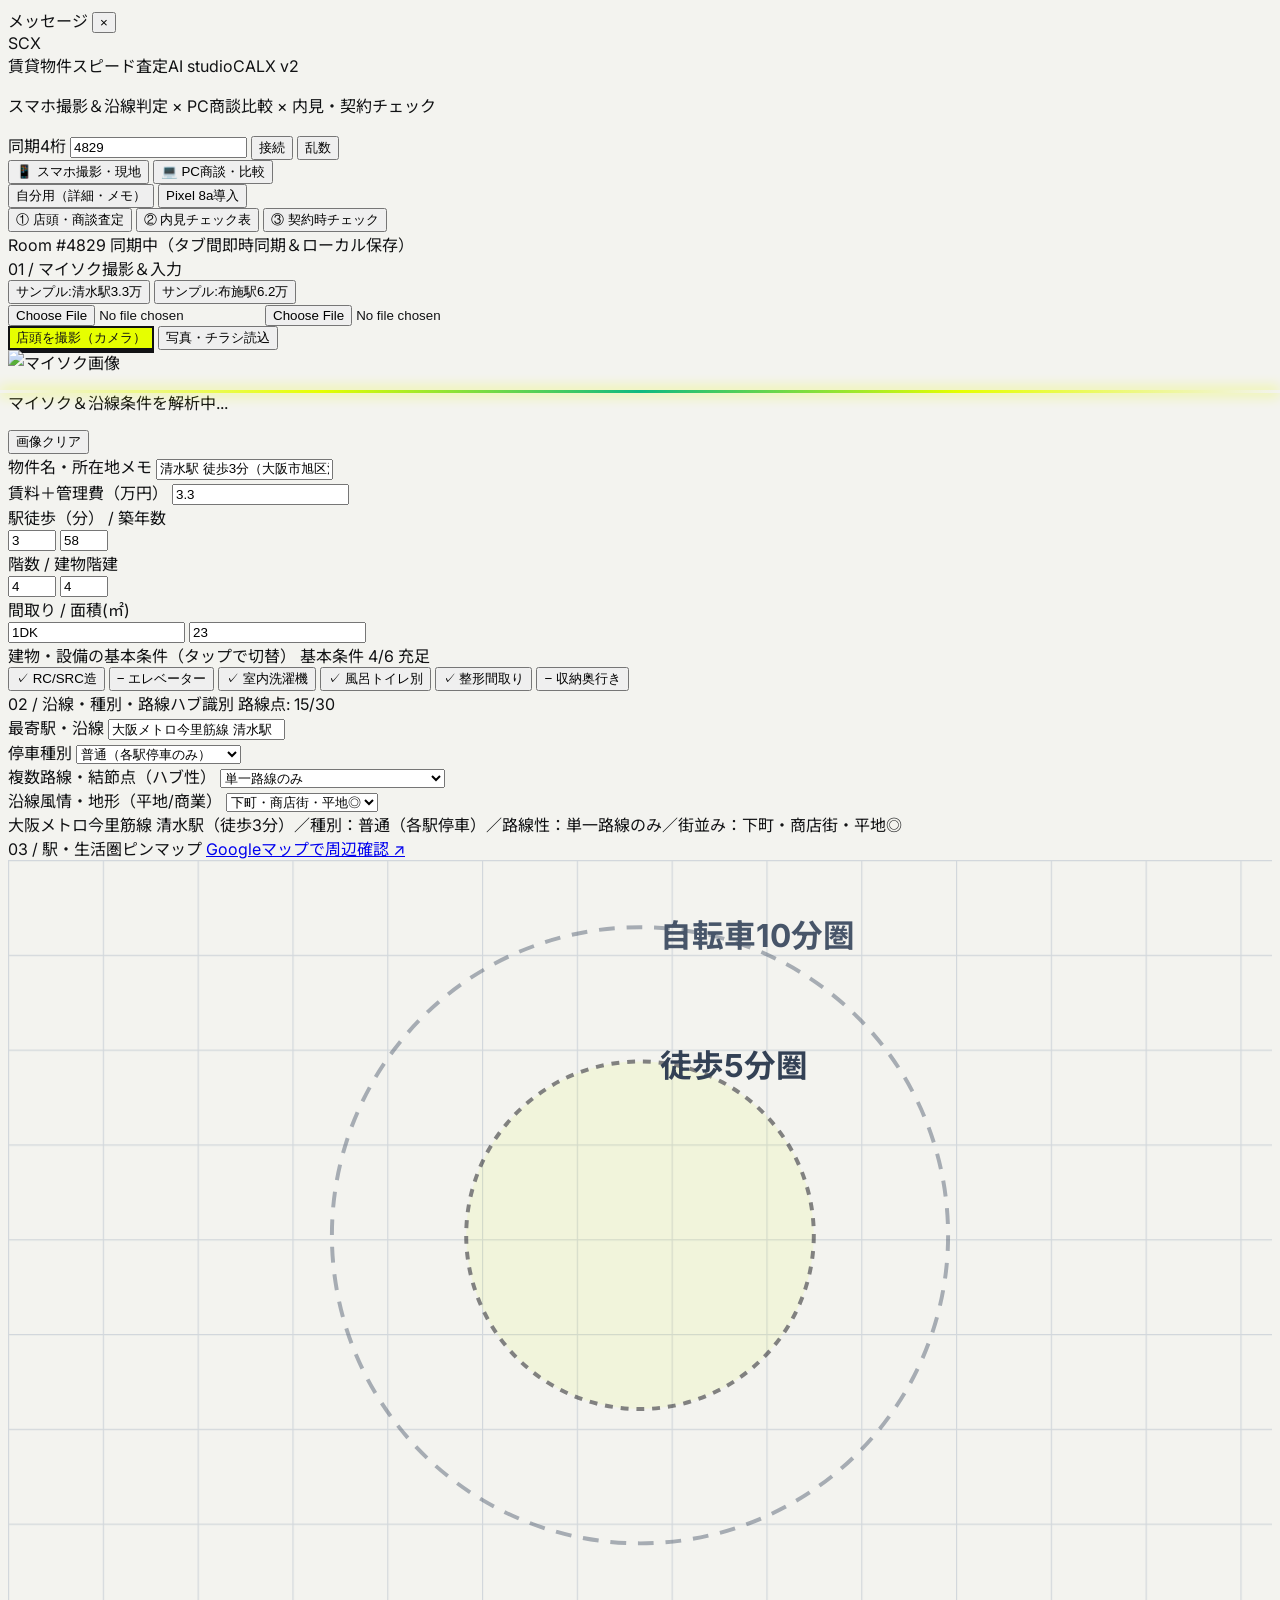
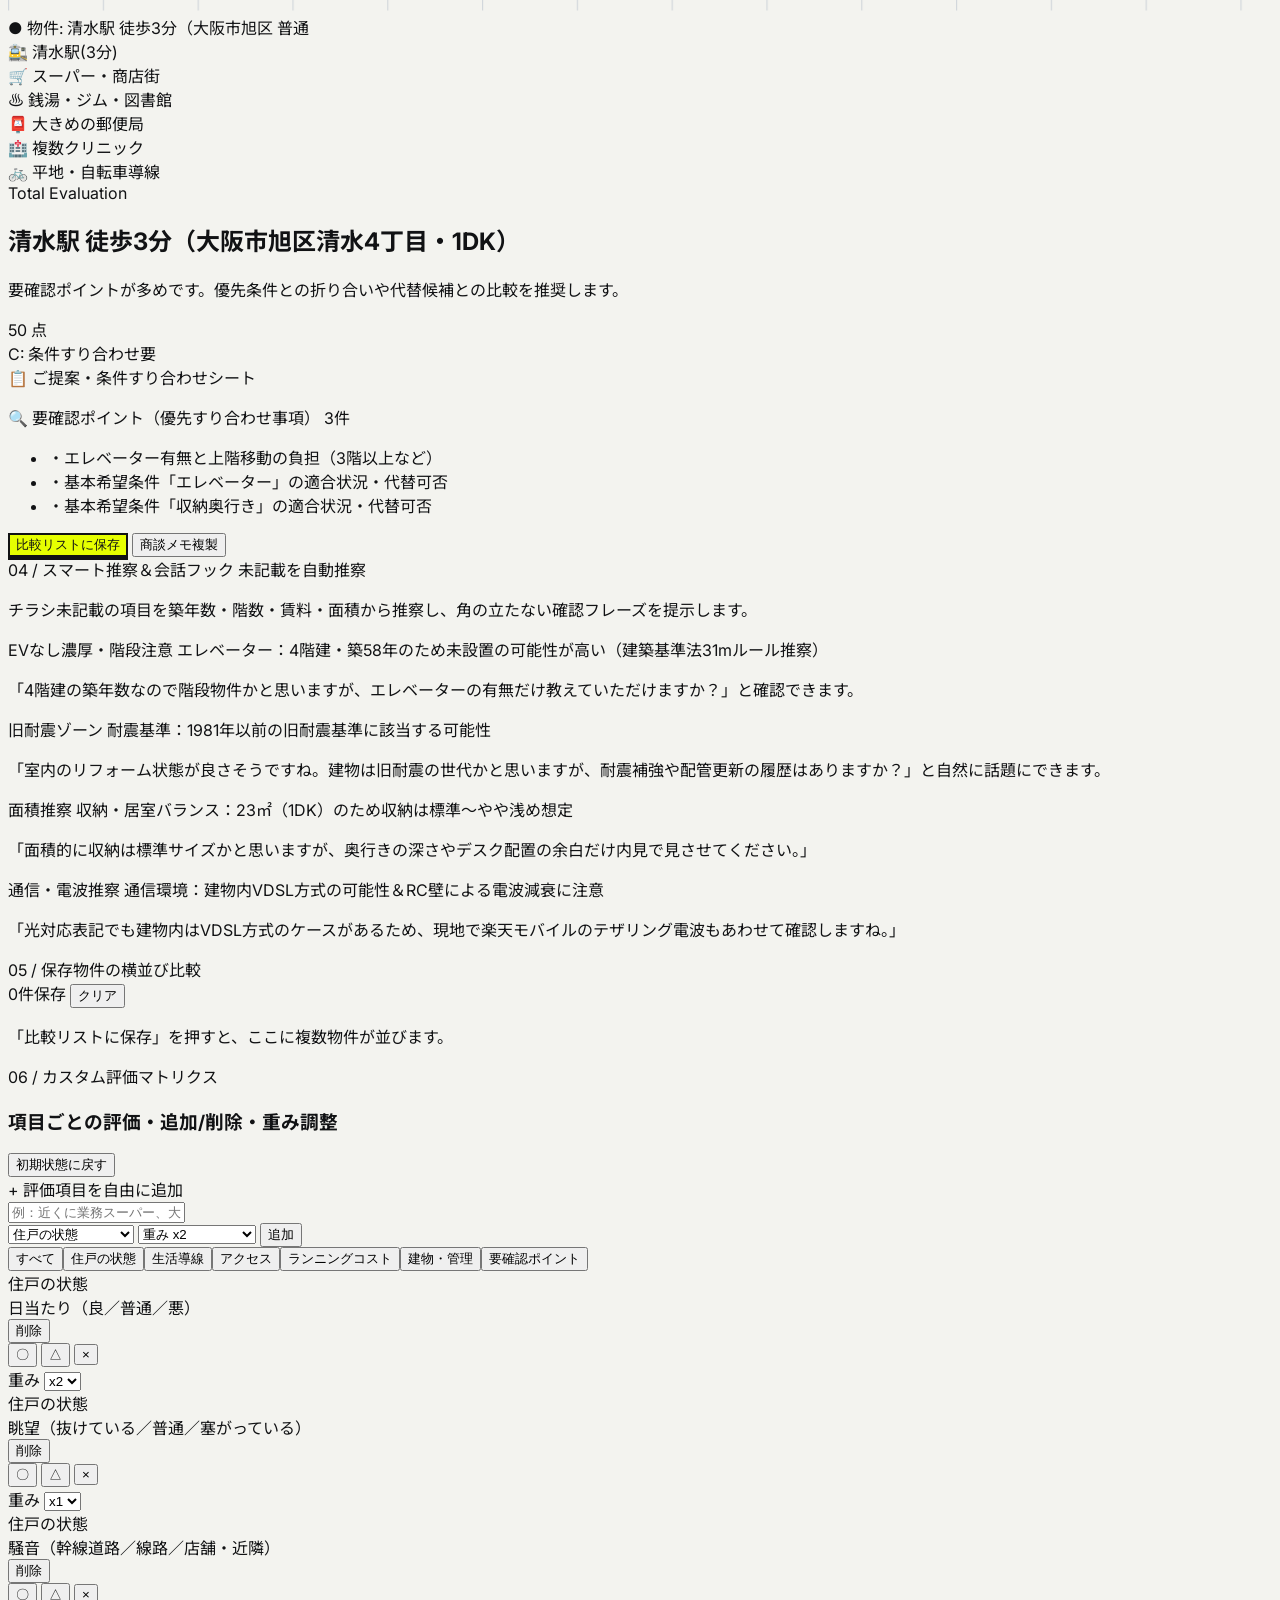
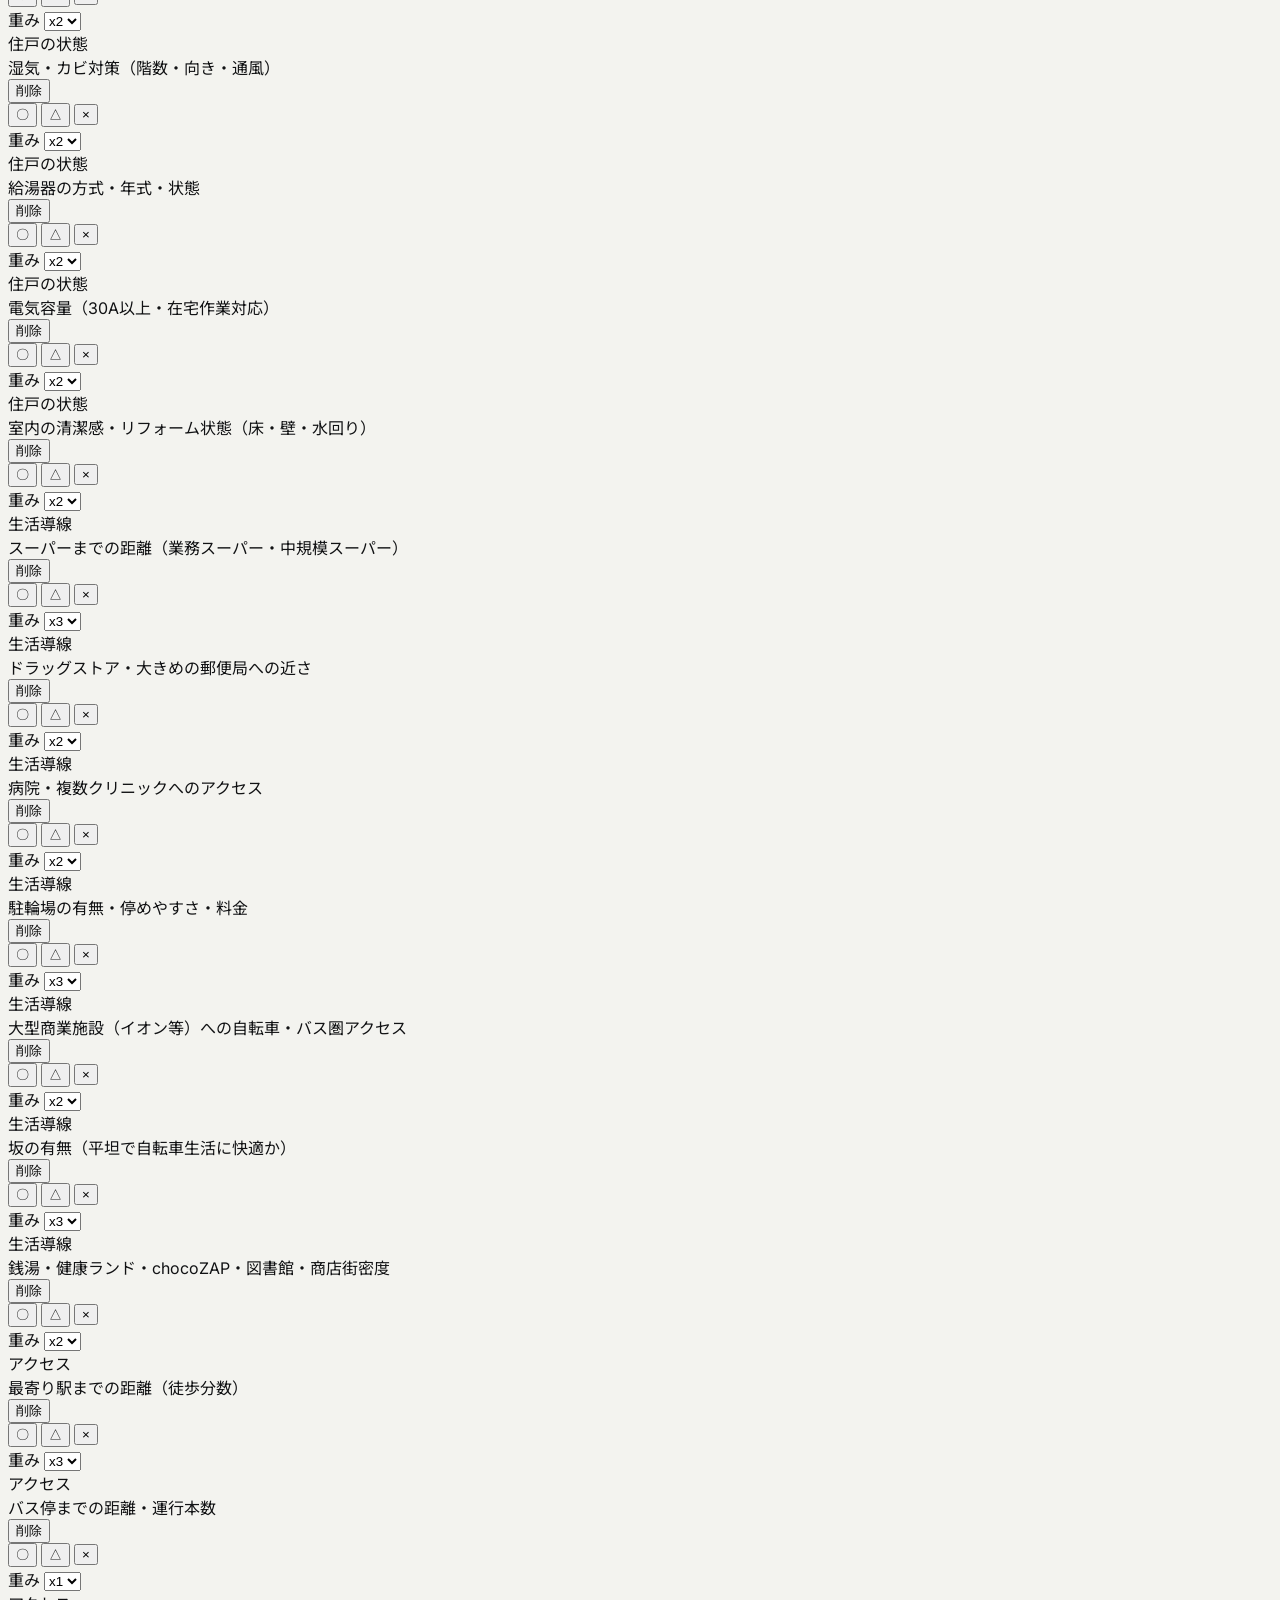
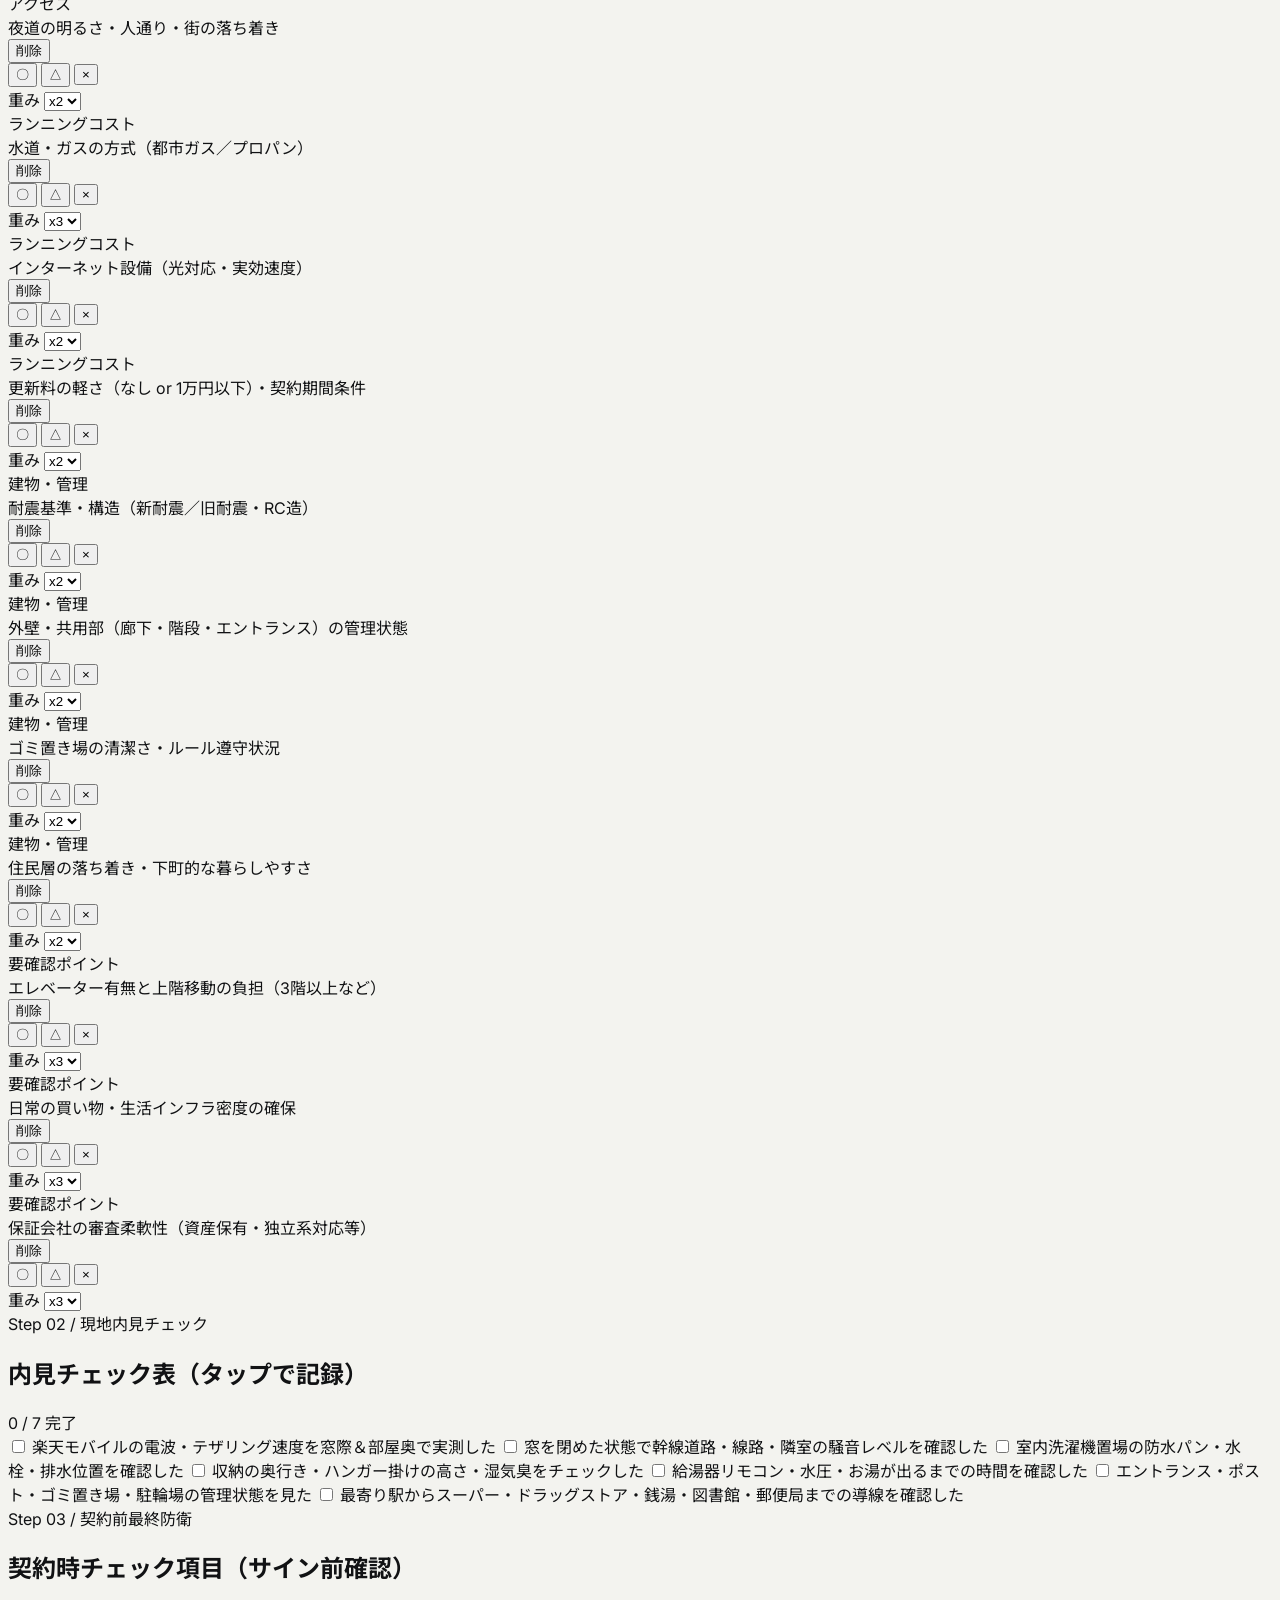
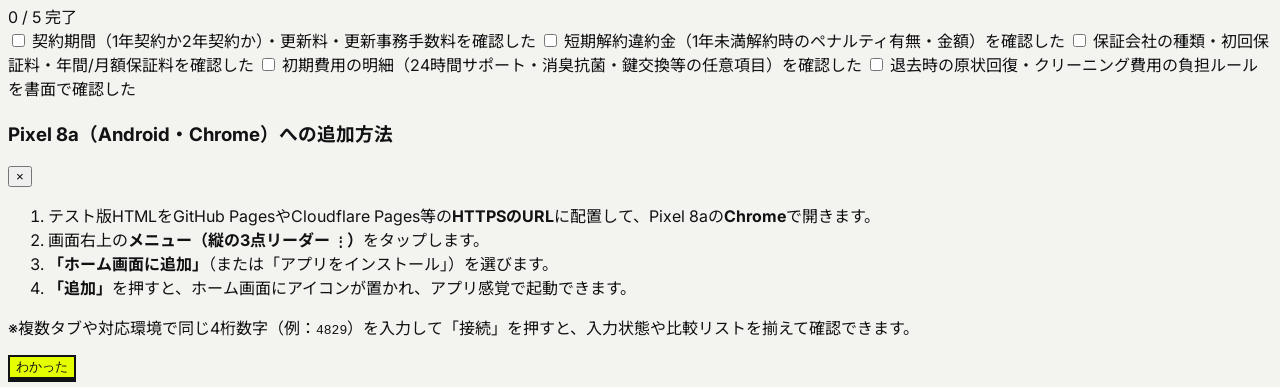
==== index.html @ 3e2bc3ca "Fix OCR field mapping and result verification note" ====
<!DOCTYPE html>
<html lang="ja">
<head>
  <meta charset="UTF-8" />
  <meta name="viewport" content="width=device-width, initial-scale=1.0" />
  <meta name="theme-color" content="#111214" />
  <title>studioCALX 賃貸物件評価システム v2（賃貸物件スピード査定AI）</title>
  <script src="https://cdn.tailwindcss.com"></script>
  <link rel="preconnect" href="https://fonts.googleapis.com" />
  <link rel="preconnect" href="https://fonts.gstatic.com" crossorigin />
  <link href="https://fonts.googleapis.com/css2?family=Inter:wght@500;700;800;900&family=Noto+Sans+JP:wght@400;500;700;900&display=swap" rel="stylesheet" />
  <style>
    :root {
      --bg-base: #F3F3EF;
      --surface: #FFFFFF;
      --ink: #111214;
      --muted: #5A5D65;
      --volt: #E6FF00;
      --line: #DCDCD6;
    }

    body {
      font-family: 'Inter', 'Noto Sans JP', -apple-system, BlinkMacSystemFont, sans-serif;
      background-color: var(--bg-base);
      color: var(--ink);
      -webkit-tap-highlight-color: transparent;
    }

    .volt-btn {
      background-color: var(--volt);
      color: var(--ink);
      border: 2px solid var(--ink);
      box-shadow: 0 3px 0 var(--ink);
      transition: transform 0.1s ease, background-color 0.15s ease;
    }
    .volt-btn:hover {
      background-color: #D6EE00;
    }
    .volt-btn:active {
      transform: translateY(2px);
      box-shadow: 0 1px 0 var(--ink);
    }

    @keyframes scanSweep {
      0% { top: 6%; opacity: 0.35; }
      50% { top: 90%; opacity: 1; }
      100% { top: 6%; opacity: 0.35; }
    }
    .scan-beam {
      position: absolute;
      left: 0;
      right: 0;
      height: 3px;
      background: linear-gradient(90deg, transparent, #E6FF00, #10B981, #E6FF00, transparent);
      box-shadow: 0 0 14px #E6FF00;
      animation: scanSweep 1.8s ease-in-out infinite;
    }

    .no-scrollbar::-webkit-scrollbar {
      display: none;
    }
    .no-scrollbar {
      -ms-overflow-style: none;
      scrollbar-width: none;
    }
  </style>
</head>
<body class="min-h-screen flex flex-col">

  <!-- 通知トースト（alert不使用） -->
  <div id="toastBox" class="hidden fixed top-16 left-1/2 -translate-x-1/2 z-50 w-[92%] max-w-md bg-[#111214] text-white border-l-4 border-[#E6FF00] px-4 py-3 rounded-xl shadow-2xl text-xs font-bold flex items-center justify-between gap-3">
    <span id="toastMessage">メッセージ</span>
    <button onclick="hideToast()" class="text-neutral-400 hover:text-white text-base leading-none font-black">&times;</button>
  </div>

  <!-- トップバー：ブランド・4桁コード同期・表示モード切替・Pixel8a案内 -->
  <header class="sticky top-0 z-30 bg-[#111214] text-white border-b border-neutral-800 px-3 sm:px-5 py-2.5">
    <div class="max-w-7xl mx-auto flex flex-wrap items-center justify-between gap-2">
      <!-- ブランド -->
      <div class="flex items-center gap-2.5">
        <div class="w-8 h-8 rounded-lg bg-[#E6FF00] text-[#111214] font-black text-xs flex items-center justify-center shrink-0">
          SCX
        </div>
        <div>
          <div class="flex items-center gap-2">
            <span class="text-sm font-black tracking-tight">賃貸物件スピード査定AI</span>
            <span class="text-[10px] font-black bg-neutral-800 text-[#E6FF00] px-1.5 py-0.5 rounded">studioCALX v2</span>
          </div>
          <p class="text-[10px] text-neutral-400 hidden sm:block">スマホ撮影＆沿線判定 × PC商談比較 × 内見・契約チェック</p>
        </div>
      </div>

      <!-- 4桁数字ルーム同期バー -->
      <div class="flex items-center gap-1.5 bg-neutral-900 border border-neutral-700 rounded-xl px-2.5 py-1">
        <span class="text-[10px] font-bold text-neutral-400">同期4桁</span>
        <input id="roomCodeInput" type="text" maxlength="4" inputmode="numeric" value="4829"
          aria-label="4桁同期コード"
          class="w-12 bg-neutral-800 text-[#E6FF00] font-black text-xs text-center rounded-md py-1 tracking-widest focus:outline-none focus:ring-1 focus:ring-[#E6FF00]" />
        <button onclick="connectRoomCode()" class="bg-[#E6FF00] text-[#111214] text-[11px] font-black px-2 py-1 rounded-md hover:bg-[#D6EE00]">
          接続
        </button>
        <button onclick="randomizeRoomCode()" title="4桁番号をランダム生成" class="bg-neutral-800 text-neutral-200 text-[11px] font-bold px-2 py-1 rounded-md hover:bg-neutral-700">
          乱数
        </button>
        <span id="syncStatusDot" class="w-2 h-2 rounded-full bg-emerald-400 ml-0.5" title="4桁コード同期稼働中"></span>
      </div>

      <!-- 表示モード切替（スマホ / PC / 不動産屋提示モード）＆ Pixel 8a 導入ガイド -->
      <div class="flex flex-wrap items-center gap-1.5">
        <div class="inline-flex bg-neutral-900 border border-neutral-700 rounded-xl p-0.5 text-[11px] font-bold">
          <button id="modeBtnMobile" onclick="setViewportMode('mobile')" class="px-2.5 py-1 rounded-lg bg-[#E6FF00] text-[#111214] font-black">
            📱 スマホ撮影・現地
          </button>
          <button id="modeBtnPc" onclick="setViewportMode('pc')" class="px-2.5 py-1 rounded-lg text-neutral-300 hover:text-white">
            💻 PC商談・比較
          </button>
        </div>
        <button id="modeBtnPresent" onclick="togglePresenterMode()" class="px-2.5 py-1.5 rounded-xl bg-neutral-800 border border-neutral-700 text-[11px] font-bold text-neutral-200 hover:text-white">
          自分用（詳細・メモ）
        </button>
        <button onclick="openPwaModal()" class="bg-neutral-800 hover:bg-neutral-700 text-white text-[11px] font-bold px-2.5 py-1.5 rounded-xl border border-neutral-700">
          Pixel 8a導入
        </button>
      </div>
    </div>
  </header>

  <!-- ワークフロー段階タブ（① 店頭・商談査定 / ② 内見チェック表 / ③ 契約時チェック） -->
  <div class="bg-white border-b border-[#DCDCD6] px-3 sm:px-5 py-2">
    <div class="max-w-7xl mx-auto flex items-center justify-between gap-2 overflow-x-auto no-scrollbar">
      <div class="flex items-center gap-1.5 shrink-0">
        <button id="stepTab1" onclick="setWorkflowStep('eval')" class="px-3 py-1.5 rounded-xl text-xs font-black bg-[#111214] text-[#E6FF00]">
          ① 店頭・商談査定
        </button>
        <button id="stepTab2" onclick="setWorkflowStep('viewing')" class="px-3 py-1.5 rounded-xl text-xs font-bold bg-neutral-100 text-neutral-700 hover:bg-neutral-200">
          ② 内見チェック表
        </button>
        <button id="stepTab3" onclick="setWorkflowStep('contract')" class="px-3 py-1.5 rounded-xl text-xs font-bold bg-neutral-100 text-neutral-700 hover:bg-neutral-200">
          ③ 契約時チェック
        </button>
      </div>
      <div id="syncBannerInfo" class="text-[11px] font-bold text-neutral-500 shrink-0 hidden md:block">
        Room #4829 同期中（タブ間即時同期＆ローカル保存）
      </div>
    </div>
  </div>

  <!-- メインコンテナ（スマホ枠 / PCワイド枠を動的切替） -->
  <main id="mainContainer" class="flex-1 w-full max-w-[460px] mx-auto px-3 sm:px-5 py-4 transition-all duration-200">

    <!-- =================================================================== -->
    <!-- STEP 1: 店頭・商談査定（撮影 / 沿線判定 / スマート推察 / 項目編集）  -->
    <!-- =================================================================== -->
    <section id="stepSectionEval" class="space-y-4">

      <!-- 3カラムグリッド（PCモード時は3列、スマホモード時は1列） -->
      <div id="evalGrid" class="grid grid-cols-1 gap-4">

        <!-- 【COLUMN 1】撮影・プリセット・物件スペック入力・沿線/種別/路線ハブ判定 -->
        <div id="colInputAndMap" class="space-y-4">
          <div class="bg-white rounded-2xl border border-[#DCDCD6] p-4 shadow-xs space-y-3">
            <div class="flex flex-wrap items-center justify-between gap-1.5">
              <span class="text-[11px] font-black uppercase tracking-wider text-neutral-400">01 / マイソク撮影＆入力</span>
              <div class="flex items-center gap-1.5">
                <button onclick="loadShimizuSample()" class="text-[11px] font-black bg-[#111214] text-[#E6FF00] px-2.5 py-1 rounded-lg hover:bg-neutral-800">
                  サンプル:清水駅3.3万
                </button>
                <button onclick="loadFuseSample()" class="text-[11px] font-bold bg-neutral-100 text-neutral-800 px-2 py-1 rounded-lg hover:bg-neutral-200 border border-[#DCDCD6]">
                  サンプル:布施駅6.2万
                </button>
              </div>
            </div>

            <!-- カメラ・ファイル選択 -->
            <input type="file" id="flyerCameraInput" accept="image/*" capture="environment" class="hidden" onchange="handleFlyerImage(event)" />
            <input type="file" id="flyerFileInput" accept="image/*" class="hidden" onchange="handleFlyerImage(event)" />

            <div class="grid grid-cols-2 gap-2">
              <button onclick="document.getElementById('flyerCameraInput').click()" class="volt-btn rounded-xl py-2.5 px-3 text-xs font-black flex items-center justify-center gap-1.5">
                <span>店頭を撮影（カメラ）</span>
              </button>
              <button onclick="document.getElementById('flyerFileInput').click()" class="bg-neutral-100 hover:bg-neutral-200 border border-[#DCDCD6] rounded-xl py-2.5 px-3 text-xs font-bold text-[#111214] flex items-center justify-center gap-1.5">
                <span>写真・チラシ読込</span>
              </button>
            </div>

            <!-- 画像プレビュー＆スキャン演出 -->
            <div id="imagePreviewBox" class="hidden relative rounded-xl overflow-hidden border border-[#DCDCD6] bg-neutral-900 aspect-[16/10] flex items-center justify-center">
              <img id="previewImageEl" src="" alt="マイソク画像" class="max-h-full max-w-full object-contain" />
              <div id="scanOverlay" class="hidden absolute inset-0 bg-black/65 flex flex-col items-center justify-center text-white p-3 text-center">
                <div class="scan-beam"></div>
                <div class="w-8 h-8 border-3 border-[#E6FF00] border-t-transparent rounded-full animate-spin mb-2"></div>
                <p class="text-xs font-black text-[#E6FF00]">マイソク＆沿線条件を解析中...</p>
              </div>
              <button onclick="clearFlyerImage()" class="absolute top-2 right-2 bg-black/75 text-white text-[10px] font-bold px-2 py-1 rounded-md">
                画像クリア
              </button>
            </div>

            <!-- 物件スペック編集フォーム（撮影後の補正・手入力用） -->
            <div class="pt-2 border-t border-neutral-100 grid grid-cols-2 gap-2 text-xs">
              <div class="col-span-2">
                <label class="block text-[10px] font-bold text-neutral-500">物件名・所在地メモ</label>
                <input id="inpPropertyTitle" type="text" oninput="runFullEvaluation()"
                  class="w-full mt-0.5 bg-[#F8F8F6] border border-[#DCDCD6] rounded-lg px-2.5 py-1.5 font-bold text-[#111214]" />
              </div>
              <div>
                <label class="block text-[10px] font-bold text-neutral-500">賃料＋管理費（万円）</label>
                <input id="inpTotalRentMan" type="number" step="0.1" oninput="runFullEvaluation()"
                  class="w-full mt-0.5 bg-[#F8F8F6] border border-[#DCDCD6] rounded-lg px-2.5 py-1.5 font-black text-[#111214]" />
              </div>
              <div>
                <label class="block text-[10px] font-bold text-neutral-500">駅徒歩（分） / 築年数</label>
                <div class="flex gap-1 mt-0.5">
                  <input id="inpWalkMin" type="number" min="1" max="60" oninput="runFullEvaluation()" title="徒歩分"
                    class="w-1/2 bg-[#F8F8F6] border border-[#DCDCD6] rounded-lg px-2 py-1.5 font-bold" />
                  <input id="inpBuildAge" type="number" min="0" max="80" oninput="runFullEvaluation()" title="築年数"
                    class="w-1/2 bg-[#F8F8F6] border border-[#DCDCD6] rounded-lg px-2 py-1.5 font-bold" />
                </div>
              </div>
              <div>
                <label class="block text-[10px] font-bold text-neutral-500">階数 / 建物階建</label>
                <div class="flex gap-1 mt-0.5">
                  <input id="inpFloorNum" type="number" min="1" max="60" oninput="runFullEvaluation()" placeholder="階"
                    class="w-1/2 bg-[#F8F8F6] border border-[#DCDCD6] rounded-lg px-2 py-1.5 font-bold" />
                  <input id="inpMaxFloor" type="number" min="1" max="60" oninput="runFullEvaluation()" placeholder="階建"
                    class="w-1/2 bg-[#F8F8F6] border border-[#DCDCD6] rounded-lg px-2 py-1.5 font-bold" />
                </div>
              </div>
              <div>
                <label class="block text-[10px] font-bold text-neutral-500">間取り / 面積(㎡)</label>
                <div class="flex gap-1 mt-0.5">
                  <input id="inpLayout" type="text" oninput="runFullEvaluation()"
                    class="w-1/2 bg-[#F8F8F6] border border-[#DCDCD6] rounded-lg px-2 py-1.5 font-bold" />
                  <input id="inpAreaSqm" type="number" step="0.5" oninput="runFullEvaluation()"
                    class="w-1/2 bg-[#F8F8F6] border border-[#DCDCD6] rounded-lg px-2 py-1.5 font-bold" />
                </div>
              </div>
            </div>

            <!-- 絶対条件・基本設備トグル（必須6項目） -->
            <div class="pt-2 border-t border-neutral-100 space-y-1.5">
              <div class="flex items-center justify-between">
                <span class="text-[10px] font-black text-neutral-500">建物・設備の基本条件（タップで切替）</span>
                <span id="mustHaveSummaryBadge" class="text-[10px] font-black px-2 py-0.5 rounded bg-neutral-100 text-neutral-700">6項目確認</span>
              </div>
              <div id="mustHaveChipsContainer" class="flex flex-wrap gap-1.5">
                <!-- JSで必須6項目チップ描画 -->
              </div>
            </div>
          </div>

          <!-- 沿線・停車種別・複数路線ハブ識別カード -->
          <div class="bg-white rounded-2xl border border-[#DCDCD6] p-4 shadow-xs space-y-3">
            <div class="flex items-center justify-between">
              <span class="text-[11px] font-black uppercase tracking-wider text-neutral-400">02 / 沿線・種別・路線ハブ識別</span>
              <span id="railScoreBadge" class="text-xs font-black bg-[#111214] text-[#E6FF00] px-2 py-0.5 rounded">路線点: --</span>
            </div>

            <div class="grid grid-cols-1 sm:grid-cols-2 gap-2 text-xs">
              <div>
                <label class="block text-[10px] font-bold text-neutral-500">最寄駅・沿線</label>
                <input id="inpStationLine" type="text" oninput="runFullEvaluation()"
                  class="w-full mt-0.5 bg-[#F8F8F6] border border-[#DCDCD6] rounded-lg px-2.5 py-1.5 font-bold" />
              </div>
              <div>
                <label class="block text-[10px] font-bold text-neutral-500">停車種別</label>
                <select id="selStopType" onchange="runFullEvaluation()"
                  class="w-full mt-0.5 bg-[#F8F8F6] border border-[#DCDCD6] rounded-lg px-2 py-1.5 font-bold">
                  <option value="local">普通（各駅停車のみ）</option>
                  <option value="semi_express">準急・区間急行・快速系</option>
                  <option value="express">急行・特急・新快速系</option>
                </select>
              </div>
              <div>
                <label class="block text-[10px] font-bold text-neutral-500">複数路線・結節点（ハブ性）</label>
                <select id="selHubType" onchange="runFullEvaluation()"
                  class="w-full mt-0.5 bg-[#F8F8F6] border border-[#DCDCD6] rounded-lg px-2 py-1.5 font-bold">
                  <option value="single">単一路線のみ</option>
                  <option value="nearby">徒歩/自転車圏に別路線あり</option>
                  <option value="multi_hub">2路線以上が交差（乗換・ハブ駅）</option>
                </select>
              </div>
              <div>
                <label class="block text-[10px] font-bold text-neutral-500">沿線風情・地形（平地/商業）</label>
                <select id="selCorridorVibe" onchange="runFullEvaluation()"
                  class="w-full mt-0.5 bg-[#F8F8F6] border border-[#DCDCD6] rounded-lg px-2 py-1.5 font-bold">
                  <option value="shitamachi_flat">下町・商店街・平地◎</option>
                  <option value="urban_mixed">市街地・利便性○</option>
                  <option value="hill_quiet">坂道・郊外/静穏△</option>
                </select>
              </div>
            </div>

            <div id="railAnalysisSummary" class="bg-[#F8F8F6] rounded-xl p-2.5 text-xs text-neutral-700 font-medium leading-relaxed border border-neutral-200">
              <!-- JSで沿線分析を表示 -->
            </div>
          </div>

          <!-- ミニ地図（同心円距離リング＆生活圏ピン＋外部地図リンク） -->
          <div class="bg-white rounded-2xl border border-[#DCDCD6] p-4 shadow-xs space-y-2.5">
            <div class="flex items-center justify-between">
              <span class="text-[11px] font-black uppercase tracking-wider text-neutral-400">03 / 駅・生活圏ピンマップ</span>
              <a id="externalMapLink" href="https://www.google.com/maps/search/?api=1&query=清水駅+大阪府大阪市旭区" target="_blank" rel="noopener noreferrer"
                class="text-[11px] font-black underline text-[#111214] hover:text-neutral-600">
                Googleマップで周辺確認 ↗
              </a>
            </div>
            <div class="relative rounded-xl border border-[#DCDCD6] bg-[#EEF2EA] h-48 overflow-hidden p-3 flex flex-col justify-between">
              <!-- 徒歩5分・自転車10分圏の同心円リング -->
              <svg class="absolute inset-0 w-full h-full pointer-events-none" viewBox="0 0 320 190" preserveAspectRatio="xMidYMid slice">
                <defs>
                  <pattern id="mapGrid" width="24" height="24" patternUnits="userSpaceOnUse">
                    <path d="M 24 0 L 0 0 0 24" fill="none" stroke="#94a3b8" stroke-width="0.6" opacity="0.35" />
                  </pattern>
                </defs>
                <rect width="320" height="190" fill="url(#mapGrid)" />
                <circle cx="160" cy="95" r="78" fill="none" stroke="#475569" stroke-width="1" stroke-dasharray="4 3" opacity="0.45" />
                <circle cx="160" cy="95" r="44" fill="#E6FF00" fill-opacity="0.16" stroke="#111214" stroke-width="1" stroke-dasharray="2 2" opacity="0.5" />
                <text x="165" y="55" font-size="8" font-weight="700" fill="#334155">徒歩5分圏</text>
                <text x="165" y="22" font-size="8" font-weight="700" fill="#475569">自転車10分圏</text>
              </svg>

              <div class="relative z-10 flex items-center justify-between gap-1">
                <span class="bg-white/95 border border-neutral-300 px-2 py-0.5 rounded-md text-[10px] font-black text-neutral-800 truncate max-w-[190px]">
                  ● 物件: <span id="miniMapPropertyLabel">清水4丁目</span>
                </span>
                <span id="miniMapStopBadge" class="bg-[#111214] text-[#E6FF00] px-2 py-0.5 rounded-md text-[10px] font-black shrink-0">
                  普通停車
                </span>
              </div>

              <div class="relative z-10 grid grid-cols-3 gap-1.5 text-[10px] font-bold">
                <div class="bg-white/95 rounded-lg px-2 py-1 border border-neutral-200 truncate">🚉 <span id="pinStationText">清水駅(3分)</span></div>
                <div class="bg-white/95 rounded-lg px-2 py-1 border border-neutral-200 truncate">🛒 スーパー・商店街</div>
                <div class="bg-white/95 rounded-lg px-2 py-1 border border-neutral-200 truncate">♨ 銭湯・ジム・図書館</div>
                <div class="bg-white/95 rounded-lg px-2 py-1 border border-neutral-200 truncate">📮 大きめの郵便局</div>
                <div class="bg-white/95 rounded-lg px-2 py-1 border border-neutral-200 truncate">🏥 複数クリニック</div>
                <div class="bg-white/95 rounded-lg px-2 py-1 border border-neutral-200 truncate">🚲 平地・自転車導線</div>
              </div>
            </div>
          </div>
        </div>

        <!-- 【COLUMN 2】総合スコア・スマート推察（要確認フラグ）・要確認ポイント・保存比較 -->
        <div id="colScoreAndCompare" class="space-y-4">
          <!-- 総合スコアカード -->
          <div class="bg-[#111214] text-white rounded-2xl p-4 shadow-md space-y-3">
            <div class="flex items-start justify-between gap-3">
              <div>
                <span class="text-[10px] font-black uppercase tracking-wider text-[#E6FF00]">Total Evaluation</span>
                <h2 id="evalTitleDisplay" class="text-base font-black leading-snug mt-0.5">物件名</h2>
                <p id="evalVerdictText" class="text-xs text-neutral-300 mt-1 leading-relaxed">判定コメント</p>
              </div>
              <div class="shrink-0 bg-neutral-900 border border-neutral-700 rounded-2xl px-3.5 py-2 text-center min-w-[86px]">
                <div class="flex items-baseline justify-center">
                  <span id="totalScoreNum" class="text-3xl font-black text-[#E6FF00]">--</span>
                  <span class="text-[11px] text-neutral-400 font-bold ml-0.5">点</span>
                </div>
                <div id="rankPill" class="mt-1 text-[10px] font-black px-2 py-0.5 rounded bg-emerald-400 text-neutral-950">
                  判定中
                </div>
              </div>
            </div>

            <!-- 商談・提示モード用：条件達成＆交渉着地点サマリー -->
            <div id="presenterSummaryBox" class="hidden bg-neutral-900 border border-neutral-700 rounded-xl p-3 space-y-1.5">
              <div class="text-xs font-black text-[#E6FF00]">📋 ご提案・条件すり合わせシート</div>
              <p id="presenterTargetText" class="text-xs text-neutral-200 leading-relaxed"></p>
            </div>

            <!-- 要確認ポイント（旧：地雷チェックをB2B商談でも提示可能な表現へ統一） -->
            <div id="alignmentAlertBox" class="bg-amber-950/75 border border-amber-500/60 rounded-xl p-3 space-y-1.5">
              <div class="flex items-center justify-between">
                <span class="text-xs font-black text-amber-300">🔍 要確認ポイント（優先すり合わせ事項）</span>
                <span id="alignmentCountBadge" class="text-[10px] font-black bg-amber-500 text-neutral-950 px-2 py-0.5 rounded-full">0件</span>
              </div>
              <ul id="alignmentAlertList" class="text-xs text-amber-100 space-y-1 font-medium"></ul>
            </div>

            <div class="flex gap-2 pt-1">
              <button onclick="saveCurrentToComparison()" class="flex-1 volt-btn rounded-xl py-2.5 text-xs font-black">
                比較リストに保存
              </button>
              <button onclick="copyAgentTalkScript()" class="bg-neutral-800 hover:bg-neutral-700 text-white text-xs font-bold px-3 rounded-xl border border-neutral-700">
                商談メモ複製
              </button>
            </div>
          </div>

          <!-- スマート推察（未記載項目の自動補完＆会話のきっかけ） -->
          <div class="bg-white rounded-2xl border border-[#DCDCD6] p-4 shadow-xs space-y-2.5">
            <div class="flex items-center justify-between">
              <span class="text-[11px] font-black uppercase tracking-wider text-neutral-400">04 / スマート推察＆会話フック</span>
              <span class="text-[10px] font-bold bg-amber-100 text-amber-900 px-2 py-0.5 rounded-full">未記載を自動推察</span>
            </div>
            <p class="text-[11px] text-neutral-500">チラシ未記載の項目を築年数・階数・賃料・面積から推察し、角の立たない確認フレーズを提示します。</p>
            <div id="smartInferenceList" class="space-y-2">
              <!-- JSで推察カードを描画 -->
            </div>
          </div>

          <!-- 保存済み物件のクイック比較バー -->
          <div class="bg-white rounded-2xl border border-[#DCDCD6] p-4 shadow-xs space-y-2.5">
            <div class="flex items-center justify-between">
              <span class="text-[11px] font-black uppercase tracking-wider text-neutral-400">05 / 保存物件の横並び比較</span>
              <div class="flex items-center gap-2">
                <span id="savedCountLabel" class="text-xs font-black text-[#111214]">0件保存</span>
                <button onclick="clearComparisonList()" class="text-[10px] font-bold text-neutral-400 hover:text-rose-600 underline">クリア</button>
              </div>
            </div>
            <div id="comparisonBoard" class="overflow-x-auto no-scrollbar">
              <p class="text-xs text-neutral-400 py-3 text-center">「比較リストに保存」を押すと、ここに複数物件が並びます。</p>
            </div>
          </div>
        </div>

        <!-- 【COLUMN 3】統合チェックリスト＆カスタム項目管理（追加・削除・重み調整） -->
        <div id="colCustomMatrix" class="bg-white rounded-2xl border border-[#DCDCD6] p-4 shadow-xs space-y-3 min-w-0">
          <div class="flex items-center justify-between gap-2">
            <div class="min-w-0">
              <span class="text-[11px] font-black uppercase tracking-wider text-neutral-400">06 / カスタム評価マトリクス</span>
              <h3 class="text-sm font-black text-[#111214]">項目ごとの評価・追加/削除・重み調整</h3>
            </div>
            <button onclick="resetDefaultCriteria()" class="text-[11px] font-bold text-neutral-500 hover:text-[#111214] underline shrink-0">
              初期状態に戻す
            </button>
          </div>

          <!-- 新規カスタム項目追加フォーム（はみ出し防止の2段レイアウト） -->
          <div class="bg-[#F8F8F6] border border-[#DCDCD6] rounded-xl p-2.5 space-y-2">
            <div class="text-[11px] font-black text-neutral-700">+ 評価項目を自由に追加</div>
            <!-- 1段目：全幅テキスト入力 -->
            <input id="newItemNameInput" type="text" placeholder="例：近くに業務スーパー、大きめの郵便局"
              class="w-full bg-white border border-[#DCDCD6] rounded-lg px-2.5 py-1.5 text-xs font-medium focus:outline-none focus:border-[#111214]" />
            <!-- 2段目：カテゴリ・重み・追加ボタン（枠内に確実に収まるグリッド） -->
            <div class="grid grid-cols-12 gap-1.5">
              <select id="newItemCatSelect" class="col-span-5 bg-white border border-[#DCDCD6] rounded-lg px-2 py-1.5 text-xs font-bold min-w-0">
                <option value="住戸の状態">住戸の状態</option>
                <option value="生活導線">生活導線</option>
                <option value="アクセス">アクセス</option>
                <option value="ランニングコスト">ランニングコスト</option>
                <option value="建物・管理">建物・管理</option>
                <option value="要確認ポイント">要確認ポイント</option>
              </select>
              <select id="newItemWeightSelect" class="col-span-4 bg-white border border-[#DCDCD6] rounded-lg px-2 py-1.5 text-xs font-bold min-w-0">
                <option value="1">重み x1</option>
                <option value="2" selected>重み x2</option>
                <option value="3">重み x3（重要）</option>
              </select>
              <button onclick="addCustomCriteriaItem()" class="col-span-3 bg-[#111214] hover:bg-neutral-800 text-[#E6FF00] text-xs font-black py-1.5 rounded-lg">
                追加
              </button>
            </div>
          </div>

          <!-- カテゴリフィルタ（折り返し表示で右切れ防止） -->
          <div id="categoryFilterChips" class="flex flex-wrap gap-1.5">
            <!-- JSでカテゴリチップ描画 -->
          </div>

          <!-- 評価項目リスト（〇/△/×、重み調整、削除ボタン） -->
          <div id="criteriaListContainer" class="space-y-2 max-h-[540px] overflow-y-auto pr-0.5">
            <!-- JSで項目描画 -->
          </div>
        </div>

      </div>
    </section>

    <!-- =================================================================== -->
    <!-- STEP 2: 内見チェック表（現地確認・電波・騒音・水回り・導線）         -->
    <!-- =================================================================== -->
    <section id="stepSectionViewing" class="hidden space-y-4">
      <div class="bg-white rounded-2xl border border-[#DCDCD6] p-4 shadow-xs space-y-3">
        <div class="flex items-center justify-between">
          <div>
            <span class="text-[11px] font-black uppercase tracking-wider text-neutral-400">Step 02 / 現地内見チェック</span>
            <h2 class="text-base font-black text-[#111214]">内見チェック表（タップで記録）</h2>
          </div>
          <span id="viewingProgressBadge" class="text-xs font-black bg-[#111214] text-[#E6FF00] px-2.5 py-1 rounded-full">0 / 0 完了</span>
        </div>
        <div id="viewingChecklistContainer" class="space-y-2"></div>
      </div>
    </section>

    <!-- =================================================================== -->
    <!-- STEP 3: 契約時チェック（初期費用・違約金・更新・保証会社・重説）     -->
    <!-- =================================================================== -->
    <section id="stepSectionContract" class="hidden space-y-4">
      <div class="bg-white rounded-2xl border border-[#DCDCD6] p-4 shadow-xs space-y-3">
        <div class="flex items-center justify-between">
          <div>
            <span class="text-[11px] font-black uppercase tracking-wider text-neutral-400">Step 03 / 契約前最終防衛</span>
            <h2 class="text-base font-black text-[#111214]">契約時チェック項目（サイン前確認）</h2>
          </div>
          <span id="contractProgressBadge" class="text-xs font-black bg-[#111214] text-[#E6FF00] px-2.5 py-1 rounded-full">0 / 0 完了</span>
        </div>
        <div id="contractChecklistContainer" class="space-y-2"></div>
      </div>
    </section>

  </main>

  <!-- Pixel 8a (Android Chrome) PWAインストール案内モーダル -->
  <div id="pwaModal" class="hidden fixed inset-0 z-50 bg-black/65 flex items-center justify-center p-4">
    <div class="bg-white max-w-md w-full rounded-2xl p-5 space-y-3 shadow-2xl border border-[#DCDCD6]">
      <div class="flex items-center justify-between border-b border-neutral-200 pb-2.5">
        <h3 class="text-sm font-black text-[#111214]">Pixel 8a（Android・Chrome）への追加方法</h3>
        <button onclick="closePwaModal()" class="w-7 h-7 rounded-full bg-neutral-100 font-bold text-neutral-600">&times;</button>
      </div>
      <ol class="text-xs text-neutral-700 space-y-2 list-decimal list-inside font-medium leading-relaxed">
        <li>テスト版HTMLをGitHub PagesやCloudflare Pages等の<strong>HTTPSのURL</strong>に配置して、Pixel 8aの<strong>Chrome</strong>で開きます。</li>
        <li>画面右上の<strong>メニュー（縦の3点リーダー <code class="bg-neutral-100 px-1 rounded">⋮</code>）</strong>をタップします。</li>
        <li><strong>「ホーム画面に追加」</strong>（または「アプリをインストール」）を選びます。</li>
        <li><strong>「追加」</strong>を押すと、ホーム画面にアイコンが置かれ、アプリ感覚で起動できます。</li>
      </ol>
      <p class="text-[11px] text-neutral-500 bg-[#F8F8F6] p-2.5 rounded-xl">
        ※複数タブや対応環境で同じ4桁数字（例：<code class="font-bold">4829</code>）を入力して「接続」を押すと、入力状態や比較リストを揃えて確認できます。
      </p>
      <button onclick="closePwaModal()" class="w-full volt-btn rounded-xl py-2.5 text-xs font-black">
        わかった
      </button>
    </div>
  </div>

  <script>
    // =========================================================================
    // 1. 初期データ定義（ビジネス表現統一・賃貸特化チェックリスト）
    // =========================================================================
    const MUST_HAVE_DEFS = [
      { id: 'rc', label: 'RC/SRC造' },
      { id: 'ev', label: 'エレベーター' },
      { id: 'indoor_wash', label: '室内洗濯機' },
      { id: 'separate_bt', label: '風呂トイレ別' },
      { id: 'rect_room', label: '整形間取り' },
      { id: 'deep_closet', label: '収納奥行き' }
    ];

    const DEFAULT_CRITERIA = [
      // 住戸の状態
      { id: 'c_sun', category: '住戸の状態', name: '日当たり（良／普通／悪）', weight: 2, status: 'good', isAlignmentPoint: false },
      { id: 'c_view', category: '住戸の状態', name: '眺望（抜けている／普通／塞がっている）', weight: 1, status: 'fair', isAlignmentPoint: false },
      { id: 'c_noise', category: '住戸の状態', name: '騒音（幹線道路／線路／店舗・近隣）', weight: 2, status: 'fair', isAlignmentPoint: false },
      { id: 'c_damp', category: '住戸の状態', name: '湿気・カビ対策（階数・向き・通風）', weight: 2, status: 'fair', isAlignmentPoint: false },
      { id: 'c_heater', category: '住戸の状態', name: '給湯器の方式・年式・状態', weight: 2, status: 'fair', isAlignmentPoint: false },
      { id: 'c_amp', category: '住戸の状態', name: '電気容量（30A以上・在宅作業対応）', weight: 2, status: 'good', isAlignmentPoint: false },
      { id: 'c_reform', category: '住戸の状態', name: '室内の清潔感・リフォーム状態（床・壁・水回り）', weight: 2, status: 'good', isAlignmentPoint: false },

      // 生活導線
      { id: 'c_super', category: '生活導線', name: 'スーパーまでの距離（業務スーパー・中規模スーパー）', weight: 3, status: 'good', isAlignmentPoint: false },
      { id: 'c_drug', category: '生活導線', name: 'ドラッグストア・大きめの郵便局への近さ', weight: 2, status: 'good', isAlignmentPoint: false },
      { id: 'c_clinic', category: '生活導線', name: '病院・複数クリニックへのアクセス', weight: 2, status: 'good', isAlignmentPoint: false },
      { id: 'c_bike_park', category: '生活導線', name: '駐輪場の有無・停めやすさ・料金', weight: 3, status: 'good', isAlignmentPoint: false },
      { id: 'c_mall', category: '生活導線', name: '大型商業施設（イオン等）への自転車・バス圏アクセス', weight: 2, status: 'fair', isAlignmentPoint: false },
      { id: 'c_slope', category: '生活導線', name: '坂の有無（平坦で自転車生活に快適か）', weight: 3, status: 'good', isAlignmentPoint: false },
      { id: 'c_bath_gym', category: '生活導線', name: '銭湯・健康ランド・chocoZAP・図書館・商店街密度', weight: 2, status: 'fair', isAlignmentPoint: false },

      // アクセス
      { id: 'c_walk', category: 'アクセス', name: '最寄り駅までの距離（徒歩分数）', weight: 3, status: 'good', isAlignmentPoint: false },
      { id: 'c_bus', category: 'アクセス', name: 'バス停までの距離・運行本数', weight: 1, status: 'fair', isAlignmentPoint: false },
      { id: 'c_night_safe', category: 'アクセス', name: '夜道の明るさ・人通り・街の落ち着き', weight: 2, status: 'fair', isAlignmentPoint: false },

      // ランニングコスト
      { id: 'c_gas', category: 'ランニングコスト', name: '水道・ガスの方式（都市ガス／プロパン）', weight: 3, status: 'good', isAlignmentPoint: false },
      { id: 'c_net', category: 'ランニングコスト', name: 'インターネット設備（光対応・実効速度）', weight: 2, status: 'fair', isAlignmentPoint: false },
      { id: 'c_renewal', category: 'ランニングコスト', name: '更新料の軽さ（なし or 1万円以下）・契約期間条件', weight: 2, status: 'fair', isAlignmentPoint: false },

      // 建物・管理
      { id: 'c_seismic', category: '建物・管理', name: '耐震基準・構造（新耐震／旧耐震・RC造）', weight: 2, status: 'bad', isAlignmentPoint: false },
      { id: 'c_tile', category: '建物・管理', name: '外壁・共用部（廊下・階段・エントランス）の管理状態', weight: 2, status: 'fair', isAlignmentPoint: false },
      { id: 'c_garbage', category: '建物・管理', name: 'ゴミ置き場の清潔さ・ルール遵守状況', weight: 2, status: 'fair', isAlignmentPoint: false },
      { id: 'c_residents', category: '建物・管理', name: '住民層の落ち着き・下町的な暮らしやすさ', weight: 2, status: 'fair', isAlignmentPoint: false },

      // 要確認ポイント（旧：地雷チェックからB2B商談向け表現へ改定）
      { id: 'a_ev_upper', category: '要確認ポイント', name: 'エレベーター有無と上階移動の負担（3階以上など）', weight: 3, status: 'bad', isAlignmentPoint: true },
      { id: 'a_life_density', category: '要確認ポイント', name: '日常の買い物・生活インフラ密度の確保', weight: 3, status: 'fair', isAlignmentPoint: true },
      { id: 'a_guarantor', category: '要確認ポイント', name: '保証会社の審査柔軟性（資産保有・独立系対応等）', weight: 3, status: 'fair', isAlignmentPoint: true }
    ];

    const VIEWING_ITEMS = [
      '楽天モバイルの電波・テザリング速度を窓際＆部屋奥で実測した',
      '窓を閉めた状態で幹線道路・線路・隣室の騒音レベルを確認した',
      '室内洗濯機置場の防水パン・水栓・排水位置を確認した',
      '収納の奥行き・ハンガー掛けの高さ・湿気臭をチェックした',
      '給湯器リモコン・水圧・お湯が出るまでの時間を確認した',
      'エントランス・ポスト・ゴミ置き場・駐輪場の管理状態を見た',
      '最寄り駅からスーパー・ドラッグストア・銭湯・図書館・郵便局までの導線を確認した'
    ];

    const CONTRACT_ITEMS = [
      '契約期間（1年契約か2年契約か）・更新料・更新事務手数料を確認した',
      '短期解約違約金（1年未満解約時のペナルティ有無・金額）を確認した',
      '保証会社の種類・初回保証料・年間/月額保証料を確認した',
      '初期費用の明細（24時間サポート・消臭抗菌・鍵交換等の任意項目）を確認した',
      '退去時の原状回復・クリーニング費用の負担ルールを書面で確認した'
    ];

    let state = {
      roomCode: '4829',
      viewportMode: 'mobile', // 'mobile' | 'pc'
      presenterMode: false,
      workflowStep: 'eval', // 'eval' | 'viewing' | 'contract'
      activeCategory: 'ALL',
      mustHaves: {
        rc: true,
        ev: false,
        indoor_wash: true,
        separate_bt: true,
        rect_room: true,
        deep_closet: false
      },
      property: {
        title: '清水駅 徒歩3分（大阪市旭区清水4丁目・1DK）',
        totalRentMan: 3.3,
        walkMin: 3,
        buildAge: 58,
        floorNum: 4,
        maxFloor: 4,
        layout: '1DK',
        areaSqm: 23,
        stationLine: '大阪メトロ今里筋線 清水駅',
        stopType: 'local',
        hubType: 'single',
        corridorVibe: 'shitamachi_flat'
      },
      criteria: JSON.parse(JSON.stringify(DEFAULT_CRITERIA)),
      viewingChecked: {},
      contractChecked: {},
      savedList: []
    };

    // 同一ブラウザ内の他タブ（スマホ枠タブとPC商談タブ）とリアルタイム同期するチャネル
    let syncChannel = null;
    try {
      if ('BroadcastChannel' in window) {
        syncChannel = new BroadcastChannel('studiocalx_rental_sync_channel');
        syncChannel.onmessage = (event) => {
          const msg = event.data;
          if (msg && msg.roomCode === state.roomCode && msg.payload) {
            state = {
              ...state,
              ...msg.payload,
              viewportMode: state.viewportMode, // 表示モードは各画面のものを維持
              presenterMode: state.presenterMode
            };
            renderAll(true);
          }
        };
      }
    } catch (e) {}

    // =========================================================================
    // 2. 初期化・ルーム同期・永続化
    // =========================================================================
    window.addEventListener('DOMContentLoaded', () => {
      loadFromRoomStorage('4829');
      renderAll(true);
    });

    function getStorageKey(code) {
      return `studiocalx_rental_v2_room_${code}`;
    }

    function saveToRoomStorage(skipBroadcast = false) {
      try {
        const cleanCode = sanitizeRoomCode(state.roomCode);
        localStorage.setItem(getStorageKey(cleanCode), JSON.stringify(state));
        if (!skipBroadcast && syncChannel) {
          syncChannel.postMessage({ roomCode: cleanCode, payload: state });
        }
      } catch (e) {}
    }

    function loadFromRoomStorage(code) {
      const cleanCode = sanitizeRoomCode(code);
      state.roomCode = cleanCode;
      document.getElementById('roomCodeInput').value = cleanCode;
      try {
        const raw = localStorage.getItem(getStorageKey(cleanCode));
        if (raw) {
          const parsed = JSON.parse(raw);
          state = {
            ...state,
            ...parsed,
            roomCode: cleanCode,
            mustHaves: { ...state.mustHaves, ...(parsed.mustHaves || {}) },
            property: { ...state.property, ...(parsed.property || {}) },
            criteria: Array.isArray(parsed.criteria) && parsed.criteria.length > 0 ? parsed.criteria : JSON.parse(JSON.stringify(DEFAULT_CRITERIA))
          };
        }
      } catch (e) {}
    }

    function sanitizeRoomCode(val) {
      const digits = String(val || '').replace(/\D/g, '').slice(0, 4);
      return digits.length === 4 ? digits : '4829';
    }

    function connectRoomCode() {
      const raw = document.getElementById('roomCodeInput').value;
      const digits = String(raw || '').replace(/\D/g, '');
      if (digits.length !== 4) {
        showToast('4桁の半角数字を入力してください（例：4829）');
        return;
      }
      loadFromRoomStorage(digits);
      saveToRoomStorage();
      renderAll(true);
      showToast(`ルーム #${digits} に接続・同期しました`);
    }

    function randomizeRoomCode() {
      const code = String(Math.floor(1000 + Math.random() * 9000));
      document.getElementById('roomCodeInput').value = code;
      state.roomCode = code;
      saveToRoomStorage();
      renderAll(true);
      showToast(`新しい4桁コード #${code} を発行しました`);
    }

    // =========================================================================
    // 3. サンプル物件プリセット（清水駅3.3万円 / 布施駅6.2万円）
    // =========================================================================
    function loadShimizuSample() {
      state.property = {
        title: '清水駅 徒歩3分（大阪市旭区清水4丁目・1DK・1968年築）',
        totalRentMan: 3.3,
        walkMin: 3,
        buildAge: 58,
        floorNum: 4,
        maxFloor: 4,
        layout: '1DK',
        areaSqm: 23,
        stationLine: '大阪メトロ今里筋線 清水駅',
        stopType: 'local',
        hubType: 'single',
        corridorVibe: 'shitamachi_flat'
      };
      state.mustHaves = {
        rc: true,
        ev: false,
        indoor_wash: true,
        separate_bt: true,
        rect_room: true,
        deep_closet: false
      };
      const mapStatus = {
        c_sun: 'good',
        c_walk: 'good',
        c_gas: 'good',
        c_net: 'fair',
        c_renewal: 'fair',
        c_seismic: 'bad',
        c_tile: 'fair',
        a_ev_upper: 'bad'
      };
      state.criteria.forEach(item => {
        if (mapStatus[item.id]) item.status = mapStatus[item.id];
      });
      renderAll();
      showToast('「清水駅 徒歩3分 / 3.3万円」サンプルを読み込みました');
    }

    function loadFuseSample() {
      state.property = {
        title: '布施駅 徒歩4分（1LDK 36㎡・急行停車・2路線ハブ・RC造EV付）',
        totalRentMan: 6.2,
        walkMin: 4,
        buildAge: 14,
        floorNum: 5,
        maxFloor: 9,
        layout: '1LDK',
        areaSqm: 36,
        stationLine: '近鉄大阪線・奈良線 布施駅',
        stopType: 'express',
        hubType: 'multi_hub',
        corridorVibe: 'shitamachi_flat'
      };
      state.mustHaves = {
        rc: true,
        ev: true,
        indoor_wash: true,
        separate_bt: true,
        rect_room: true,
        deep_closet: true
      };
      state.criteria.forEach(item => {
        if (['c_seismic', 'a_ev_upper', 'c_super', 'c_bike_park', 'c_slope', 'c_bath_gym', 'c_walk'].includes(item.id)) {
          item.status = 'good';
        }
      });
      renderAll();
      showToast('「布施駅 徒歩4分 / 6.2万円（急行ハブ）」サンプルを読み込みました');
    }

    // =========================================================================
    // 4. 画像読込（カメラ・写真）＆スキャン演出
    // =========================================================================
    function handleFlyerImage(event) {
      const file = event.target.files?.[0];
      if (!file) return;
      const reader = new FileReader();
      reader.onload = function(e) {
        document.getElementById('previewImageEl').src = e.target.result;
        document.getElementById('imagePreviewBox').classList.remove('hidden');
        document.getElementById('scanOverlay').classList.remove('hidden');

        setTimeout(() => {
          document.getElementById('scanOverlay').classList.add('hidden');
          runFullEvaluation();
          showToast('チラシ画像を読み込みました。必要に応じて数値を微調整して採点できます');
        }, 850);
      };
      reader.readAsDataURL(file);
    }

    function clearFlyerImage() {
      document.getElementById('flyerCameraInput').value = '';
      document.getElementById('flyerFileInput').value = '';
      document.getElementById('previewImageEl').src = '';
      document.getElementById('imagePreviewBox').classList.add('hidden');
    }

    // =========================================================================
    // 5. 必須6項目トグル・沿線判定・スマート推察エンジン
    // =========================================================================
    function renderMustHaveChips() {
      const container = document.getElementById('mustHaveChipsContainer');
      let passedCount = 0;
      container.innerHTML = MUST_HAVE_DEFS.map(def => {
        const active = !!state.mustHaves[def.id];
        if (active) passedCount++;
        return `
          <button type="button" onclick="toggleMustHave('${def.id}')"
            class="px-2.5 py-1 rounded-lg text-[11px] font-bold border transition ${active ? 'bg-[#111214] text-[#E6FF00] border-[#111214]' : 'bg-white text-neutral-500 border-[#DCDCD6]'}">
            ${active ? '✓' : '−'} ${def.label}
          </button>
        `;
      }).join('');
      const badge = document.getElementById('mustHaveSummaryBadge');
      badge.textContent = `基本条件 ${passedCount}/6 充足`;
      badge.className = `text-[10px] font-black px-2 py-0.5 rounded ${passedCount === 6 ? 'bg-emerald-100 text-emerald-900' : 'bg-amber-100 text-amber-900'}`;
    }

    function toggleMustHave(id) {
      state.mustHaves[id] = !state.mustHaves[id];
      renderMustHaveChips();
      runFullEvaluation();
    }

    function evaluateRailNetwork(prop) {
      let stopPoints = 4;
      let stopLabel = '普通（各駅停車）';
      if (prop.stopType === 'express') {
        stopPoints = 12;
        stopLabel = '急行・特急・新快速停車';
      } else if (prop.stopType === 'semi_express') {
        stopPoints = 8;
        stopLabel = '準急・区間急行・快速停車';
      }

      let hubPoints = 2;
      let hubLabel = '単一路線のみ';
      if (prop.hubType === 'multi_hub') {
        hubPoints = 10;
        hubLabel = '2路線以上交差（ハブ駅）';
      } else if (prop.hubType === 'nearby') {
        hubPoints = 6;
        hubLabel = '近接に別路線あり';
      }

      let vibePoints = 6;
      let vibeLabel = '下町・商店街・平地◎';
      if (prop.corridorVibe === 'urban_mixed') {
        vibePoints = 5;
        vibeLabel = '市街地・利便性○';
      } else if (prop.corridorVibe === 'hill_quiet') {
        vibePoints = 2;
        vibeLabel = '坂道・郊外/静穏△';
      }

      const walkBonus = prop.walkMin <= 5 ? 3 : prop.walkMin <= 10 ? 1 : -2;
      const totalRailScore = Math.max(0, Math.min(30, stopPoints + hubPoints + vibePoints + walkBonus));

      return {
        totalRailScore,
        stopLabel,
        summary: `${prop.stationLine || '最寄駅'}（徒歩${prop.walkMin}分）／種別：${stopLabel}／路線性：${hubLabel}／街並み：${vibeLabel}`
      };
    }

    function generateSmartInferences(prop) {
      const inferences = [];

      // 1. エレベーター推察（建築基準法31mルール・築古低中層）
      if (!state.mustHaves.ev && prop.buildAge >= 25 && prop.maxFloor <= 6) {
        const isUpperNoEv = prop.floorNum >= 3;
        inferences.push({
          tag: isUpperNoEv ? 'EVなし濃厚・階段注意' : '設備推察',
          badgeClass: isUpperNoEv ? 'bg-amber-200 text-amber-950' : 'bg-amber-100 text-amber-900',
          title: `エレベーター：${prop.maxFloor}階建・築${prop.buildAge}年のため未設置の可能性が高い（建築基準法31mルール推察）`,
          talk: `「${prop.maxFloor}階建の築年数なので階段物件かと思いますが、エレベーターの有無だけ教えていただけますか？」と確認できます。`
        });
      }

      // 2. 耐震基準推察（1981年6月以前＝築45年以上）
      if (prop.buildAge >= 45) {
        inferences.push({
          tag: '旧耐震ゾーン',
          badgeClass: 'bg-amber-100 text-amber-900',
          title: '耐震基準：1981年以前の旧耐震基準に該当する可能性',
          talk: '「室内のリフォーム状態が良さそうですね。建物は旧耐震の世代かと思いますが、耐震補強や配管更新の履歴はありますか？」と自然に話題にできます。'
        });
      }

      // 3. 収納奥行き・広さ推察
      if (prop.areaSqm > 0 && prop.areaSqm <= 26) {
        inferences.push({
          tag: '面積推察',
          badgeClass: 'bg-sky-100 text-sky-900',
          title: `収納・居室バランス：${prop.areaSqm}㎡（${prop.layout}）のため収納は標準〜やや浅め想定`,
          talk: '「面積的に収納は標準サイズかと思いますが、奥行きの深さやデスク配置の余白だけ内見で見させてください。」'
        });
      }

      // 4. ネット方式＆楽天モバイル電波推察
      if (prop.buildAge >= 20) {
        inferences.push({
          tag: '通信・電波推察',
          badgeClass: 'bg-neutral-200 text-neutral-800',
          title: '通信環境：建物内VDSL方式の可能性＆RC壁による電波減衰に注意',
          talk: '「光対応表記でも建物内はVDSL方式のケースがあるため、現地で楽天モバイルのテザリング電波もあわせて確認しますね。」'
        });
      }

      if (inferences.length === 0) {
        inferences.push({
          tag: 'バランス良好',
          badgeClass: 'bg-emerald-100 text-emerald-900',
          title: '基本スペック充足：日当たり・騒音・契約条件の最終すり合わせ段階',
          talk: '「条件の適合度が高いので、あとは日当たり・周辺音・更新料や解約条件の詳細を確認できれば前向きに検討したいです。」'
        });
      }

      return inferences;
    }

    // =========================================================================
    // 6. 総合スコア計算・レンダリング
    // =========================================================================
    function syncInputsToProperty() {
      state.property.title = document.getElementById('inpPropertyTitle').value;
      state.property.totalRentMan = parseFloat(document.getElementById('inpTotalRentMan').value) || 0;
      state.property.walkMin = parseInt(document.getElementById('inpWalkMin').value, 10) || 1;
      state.property.buildAge = parseInt(document.getElementById('inpBuildAge').value, 10) || 0;
      state.property.floorNum = parseInt(document.getElementById('inpFloorNum').value, 10) || 1;
      state.property.maxFloor = parseInt(document.getElementById('inpMaxFloor').value, 10) || 1;
      state.property.layout = document.getElementById('inpLayout').value;
      state.property.areaSqm = parseFloat(document.getElementById('inpAreaSqm').value) || 0;
      state.property.stationLine = document.getElementById('inpStationLine').value;
      state.property.stopType = document.getElementById('selStopType').value;
      state.property.hubType = document.getElementById('selHubType').value;
      state.property.corridorVibe = document.getElementById('selCorridorVibe').value;
    }

    function runFullEvaluation(skipBroadcast = false) {
      syncInputsToProperty();
      const prop = state.property;

      // 沿線・種別・路線ハブ評価（最大30点）
      const rail = evaluateRailNetwork(prop);
      document.getElementById('railScoreBadge').textContent = `路線点: ${rail.totalRailScore}/30`;
      document.getElementById('railAnalysisSummary').textContent = rail.summary;

      // ミニマップ＆外部Googleマップリンク更新
      document.getElementById('miniMapPropertyLabel').textContent = prop.title.slice(0, 14);
      document.getElementById('miniMapStopBadge').textContent = rail.stopLabel.split('（')[0];
      document.getElementById('pinStationText').textContent = `${prop.stationLine.split(' ').pop() || '最寄駅'}(${prop.walkMin}分)`;
      const mapQuery = encodeURIComponent(`${prop.stationLine} ${prop.title}`);
      document.getElementById('externalMapLink').href = `https://www.google.com/maps/search/?api=1&query=${mapQuery}`;

      // カスタム項目の重み付けスコア（最大70点相当に換算）
      let earnedWeighted = 0;
      let maxWeighted = 0;
      let alignmentItems = [];

      state.criteria.forEach(item => {
        const w = Number(item.weight) || 1;
        maxWeighted += w * 2;
        if (item.status === 'good') {
          earnedWeighted += w * 2;
        } else if (item.status === 'fair') {
          earnedWeighted += w * 1;
        } else if (item.status === 'bad') {
          if (item.isAlignmentPoint) {
            alignmentItems.push(item.name);
          }
        }
      });

      // 基本必須条件の未充足項目を要確認ポイントへ自動連携
      MUST_HAVE_DEFS.forEach(def => {
        if (!state.mustHaves[def.id]) {
          alignmentItems.push(`基本希望条件「${def.label}」の適合状況・代替可否`);
        }
      });

      const criteriaScore70 = maxWeighted > 0 ? Math.round((earnedWeighted / maxWeighted) * 70) : 35;
      const alignmentPenalty = Math.min(24, alignmentItems.length * 4);
      const finalScore = Math.max(0, Math.min(100, rail.totalRailScore + criteriaScore70 - alignmentPenalty));

      document.getElementById('evalTitleDisplay').textContent = prop.title || '名称未設定物件';
      document.getElementById('totalScoreNum').textContent = finalScore;

      let rankText = 'B: 条件次第で検討';
      let rankClass = 'bg-amber-400 text-neutral-950';
      let verdict = '主要条件と沿線バランスを確認しながら、内見・契約条件をすり合わせるフェーズです。';

      if (finalScore >= 80) {
        rankText = 'A: 有力・前向き検討';
        rankClass = 'bg-[#E6FF00] text-[#111214]';
        verdict = '条件適合度が高く、他候補と比較しても非常に有力なラインです。';
      } else if (finalScore >= 60) {
        rankText = 'B: 条件次第で検討';
        rankClass = 'bg-emerald-400 text-neutral-950';
        verdict = '強みはあるものの、築年数・路線種別・契約条件のバランスを見極めたい物件です。';
      } else {
        rankText = 'C: 条件すり合わせ要';
        rankClass = 'bg-amber-400 text-neutral-950';
        verdict = '要確認ポイントが多めです。優先条件との折り合いや代替候補との比較を推奨します。';
      }

      // 不動産屋提示モード vs 自分用モードの切替
      const presenterBox = document.getElementById('presenterSummaryBox');
      if (state.presenterMode) {
        presenterBox.classList.remove('hidden');
        document.getElementById('evalVerdictText').textContent = `希望条件マトリクス適合スコア：${finalScore}点（${rankText}）`;
        const topNeeds = alignmentItems.slice(0, 2).join('／') || '契約詳細・現地環境';
        document.getElementById('presenterTargetText').textContent =
          `沿線評価（${rail.totalRailScore}/30点）と立地条件は魅力的です。「${topNeeds}」の条件が合致すれば、さらに前向きに検討可能です。`;
      } else {
        presenterBox.classList.add('hidden');
        document.getElementById('evalVerdictText').textContent = verdict;
      }

      const pill = document.getElementById('rankPill');
      pill.textContent = rankText;
      pill.className = `mt-1 text-[10px] font-black px-2 py-0.5 rounded ${rankClass}`;

      // 要確認ポイント描画
      document.getElementById('alignmentCountBadge').textContent = `${alignmentItems.length}件`;
      const alignListEl = document.getElementById('alignmentAlertList');
      if (alignmentItems.length === 0) {
        alignListEl.innerHTML = '<li class="text-emerald-300">・現在の設定では優先すり合わせ事項はすべてクリアしています。</li>';
      } else {
        alignListEl.innerHTML = alignmentItems.map(a => `<li>・${escapeHtml(a)}</li>`).join('');
      }

      // スマート推察描画（提示モード時は内部会話メモを非表示にして要旨のみ表示）
      const inferences = generateSmartInferences(prop);
      document.getElementById('smartInferenceList').innerHTML = inferences.map(inf => `
        <div class="border border-neutral-200 rounded-xl p-2.5 bg-[#FAFAF8] space-y-1">
          <div class="flex flex-wrap items-center gap-1.5">
            <span class="text-[10px] font-black px-2 py-0.5 rounded ${inf.badgeClass}">${escapeHtml(inf.tag)}</span>
            <span class="text-xs font-black text-[#111214]">${escapeHtml(inf.title)}</span>
          </div>
          ${state.presenterMode ? '' : `<p class="text-[11px] text-neutral-600 leading-relaxed">${escapeHtml(inf.talk)}</p>`}
        </div>
      `).join('');

      saveToRoomStorage(skipBroadcast);
    }

    // =========================================================================
    // 7. カスタム評価項目（追加・削除・状態切替・重み調整）
    // =========================================================================
    function renderCategoryChips() {
      const cats = ['ALL', '住戸の状態', '生活導線', 'アクセス', 'ランニングコスト', '建物・管理', '要確認ポイント'];
      const container = document.getElementById('categoryFilterChips');
      container.innerHTML = cats.map(cat => {
        const active = state.activeCategory === cat;
        const label = cat === 'ALL' ? 'すべて' : cat;
        return `<button onclick="setActiveCategory('${cat}')" class="px-2.5 py-1 rounded-full text-[11px] font-bold border transition ${active ? 'bg-[#111214] text-[#E6FF00] border-[#111214]' : 'bg-white text-neutral-600 border-[#DCDCD6] hover:bg-neutral-50'}">${label}</button>`;
      }).join('');
    }

    function setActiveCategory(cat) {
      state.activeCategory = cat;
      renderCategoryChips();
      renderCriteriaList();
    }

    function renderCriteriaList() {
      const container = document.getElementById('criteriaListContainer');
      const filtered = state.activeCategory === 'ALL'
        ? state.criteria
        : state.criteria.filter(c => c.category === state.activeCategory);

      if (filtered.length === 0) {
        container.innerHTML = '<p class="text-xs text-neutral-400 text-center py-4">このカテゴリの項目はありません。</p>';
        return;
      }

      container.innerHTML = filtered.map(item => `
        <div class="border border-[#E4E4DE] rounded-xl p-2.5 bg-[#FAFAF8] space-y-2">
          <div class="flex items-start justify-between gap-2">
            <div class="min-w-0">
              <span class="text-[10px] font-bold text-neutral-400">${escapeHtml(item.category)}</span>
              <div class="text-xs font-black text-[#111214] break-words">${escapeHtml(item.name)}</div>
            </div>
            <button onclick="deleteCriteriaItem('${item.id}')" title="項目を削除" class="text-[11px] font-bold text-neutral-400 hover:text-rose-600 px-1.5 py-0.5 shrink-0">
              削除
            </button>
          </div>

          <div class="flex items-center justify-between gap-2 text-[11px]">
            <!-- 評価ステータス（〇 / △ / ×） -->
            <div class="inline-flex rounded-lg overflow-hidden border border-[#DCDCD6] bg-white font-black">
              <button onclick="setItemStatus('${item.id}', 'good')" class="px-2.5 py-1 ${item.status === 'good' ? 'bg-emerald-500 text-white' : 'text-neutral-600 hover:bg-neutral-100'}">〇</button>
              <button onclick="setItemStatus('${item.id}', 'fair')" class="px-2.5 py-1 border-x border-[#DCDCD6] ${item.status === 'fair' ? 'bg-amber-400 text-neutral-950' : 'text-neutral-600 hover:bg-neutral-100'}">△</button>
              <button onclick="setItemStatus('${item.id}', 'bad')" class="px-2.5 py-1 ${item.status === 'bad' ? 'bg-rose-500 text-white' : 'text-neutral-600 hover:bg-neutral-100'}">×</button>
            </div>

            <!-- 重み調整 -->
            <div class="flex items-center gap-1.5">
              <span class="text-[10px] font-bold text-neutral-500">重み</span>
              <select onchange="setItemWeight('${item.id}', this.value)" class="bg-white border border-[#DCDCD6] rounded-lg px-1.5 py-1 text-[11px] font-black">
                <option value="1" ${item.weight === 1 ? 'selected' : ''}>x1</option>
                <option value="2" ${item.weight === 2 ? 'selected' : ''}>x2</option>
                <option value="3" ${item.weight === 3 ? 'selected' : ''}>x3</option>
              </select>
            </div>
          </div>
        </div>
      `).join('');
    }

    function setItemStatus(id, status) {
      const target = state.criteria.find(c => c.id === id);
      if (!target) return;
      target.status = status;
      renderCriteriaList();
      runFullEvaluation();
    }

    function setItemWeight(id, weightVal) {
      const target = state.criteria.find(c => c.id === id);
      if (!target) return;
      target.weight = parseInt(weightVal, 10) || 1;
      runFullEvaluation();
    }

    function deleteCriteriaItem(id) {
      state.criteria = state.criteria.filter(c => c.id !== id);
      renderCriteriaList();
      runFullEvaluation();
      showToast('評価項目を削除しました');
    }

    function addCustomCriteriaItem() {
      const nameInput = document.getElementById('newItemNameInput');
      const name = nameInput.value.trim();
      if (!name) {
        showToast('追加する評価項目名を入力してください');
        return;
      }
      const category = document.getElementById('newItemCatSelect').value;
      const weight = parseInt(document.getElementById('newItemWeightSelect').value, 10) || 2;
      state.criteria.unshift({
        id: 'custom_' + Date.now(),
        category,
        name,
        weight,
        status: 'fair',
        isAlignmentPoint: category === '要確認ポイント'
      });
      nameInput.value = '';
      renderCriteriaList();
      runFullEvaluation();
      showToast(`「${name}」を追加しました`);
    }

    function resetDefaultCriteria() {
      state.criteria = JSON.parse(JSON.stringify(DEFAULT_CRITERIA));
      renderCriteriaList();
      runFullEvaluation();
      showToast('評価項目を初期リストに戻しました');
    }

    // =========================================================================
    // 8. 保存・横並び比較 ＆ 商談メモ複製
    // =========================================================================
    function saveCurrentToComparison() {
      syncInputsToProperty();
      const score = parseInt(document.getElementById('totalScoreNum').textContent, 10) || 0;
      const rail = evaluateRailNetwork(state.property);
      const entry = {
        id: Date.now().toString(),
        title: state.property.title,
        rent: state.property.totalRentMan,
        walk: state.property.walkMin,
        age: state.property.buildAge,
        layoutArea: `${state.property.layout} / ${state.property.areaSqm}㎡`,
        railPoints: rail.totalRailScore,
        score
      };
      state.savedList.unshift(entry);
      if (state.savedList.length > 8) state.savedList.pop();
      renderComparisonBoard();
      saveToRoomStorage();
      showToast('比較リストに保存しました');
    }

    function clearComparisonList() {
      state.savedList = [];
      renderComparisonBoard();
      saveToRoomStorage();
      showToast('比較リストをクリアしました');
    }

    function renderComparisonBoard() {
      document.getElementById('savedCountLabel').textContent = `${state.savedList.length}件保存`;
      const board = document.getElementById('comparisonBoard');
      if (state.savedList.length === 0) {
        board.innerHTML = '<p class="text-xs text-neutral-400 py-3 text-center">「比較リストに保存」を押すと、ここに複数物件が並びます。</p>';
        return;
      }
      board.innerHTML = `
        <table class="w-full text-left border-collapse text-xs min-w-[440px]">
          <thead>
            <tr class="border-b-2 border-[#111214] text-[10px] font-black text-neutral-500">
              <th class="py-1.5 pr-2">物件</th>
              <th class="py-1.5 px-2">総合</th>
              <th class="py-1.5 px-2">賃料</th>
              <th class="py-1.5 px-2">徒歩/築</th>
              <th class="py-1.5 px-2">路線点</th>
            </tr>
          </thead>
          <tbody class="divide-y divide-neutral-200">
            ${state.savedList.map(item => `
              <tr>
                <td class="py-2 pr-2 font-black text-[#111214] max-w-[140px] truncate">${escapeHtml(item.title)}</td>
                <td class="py-2 px-2"><span class="bg-[#111214] text-[#E6FF00] px-1.5 py-0.5 rounded font-black">${item.score}点</span></td>
                <td class="py-2 px-2 font-bold">${item.rent}万</td>
                <td class="py-2 px-2 text-neutral-700">${item.walk}分 / 築${item.age}年</td>
                <td class="py-2 px-2 font-bold">${item.railPoints}/30</td>
              </tr>
            `).join('')}
          </tbody>
        </table>
      `;
    }

    function copyAgentTalkScript() {
      syncInputsToProperty();
      const score = document.getElementById('totalScoreNum').textContent;
      const rail = evaluateRailNetwork(state.property);
      const text = [
        `【物件評価メモ】${state.property.title}`,
        `・総合スコア：${score}点（路線評価：${rail.totalRailScore}/30点）`,
        `・条件：${state.property.totalRentMan}万円 / 徒歩${state.property.walkMin}分 / 築${state.property.buildAge}年 / ${state.property.layout} (${state.property.areaSqm}㎡)`,
        `・路線判定：${rail.summary}`
      ].join('\n');
      const ta = document.createElement('textarea');
      ta.value = text;
      document.body.appendChild(ta);
      ta.select();
      document.execCommand('copy');
      document.body.removeChild(ta);
      showToast('商談・共有用メモをコピーしました');
    }

    // =========================================================================
    // 9. 内見チェック表 ＆ 契約時チェック表
    // =========================================================================
    function renderChecklists() {
      const vContainer = document.getElementById('viewingChecklistContainer');
      let vDone = 0;
      vContainer.innerHTML = VIEWING_ITEMS.map((label, idx) => {
        const key = `v_${idx}`;
        const checked = !!state.viewingChecked[key];
        if (checked) vDone++;
        return `
          <label class="flex items-start gap-2.5 p-2.5 rounded-xl border ${checked ? 'bg-emerald-50/70 border-emerald-200' : 'bg-[#FAFAF8] border-[#E4E4DE]'} cursor-pointer">
            <input type="checkbox" ${checked ? 'checked' : ''} onchange="toggleCheck('viewing', '${key}', this.checked)" class="mt-0.5 w-4 h-4 accent-[#111214]" />
            <span class="text-xs font-bold ${checked ? 'line-through text-neutral-400' : 'text-[#111214]'}">${escapeHtml(label)}</span>
          </label>
        `;
      }).join('');
      document.getElementById('viewingProgressBadge').textContent = `${vDone} / ${VIEWING_ITEMS.length} 完了`;

      const cContainer = document.getElementById('contractChecklistContainer');
      let cDone = 0;
      cContainer.innerHTML = CONTRACT_ITEMS.map((label, idx) => {
        const key = `c_${idx}`;
        const checked = !!state.contractChecked[key];
        if (checked) cDone++;
        return `
          <label class="flex items-start gap-2.5 p-2.5 rounded-xl border ${checked ? 'bg-emerald-50/70 border-emerald-200' : 'bg-[#FAFAF8] border-[#E4E4DE]'} cursor-pointer">
            <input type="checkbox" ${checked ? 'checked' : ''} onchange="toggleCheck('contract', '${key}', this.checked)" class="mt-0.5 w-4 h-4 accent-[#111214]" />
            <span class="text-xs font-bold ${checked ? 'line-through text-neutral-400' : 'text-[#111214]'}">${escapeHtml(label)}</span>
          </label>
        `;
      }).join('');
      document.getElementById('contractProgressBadge').textContent = `${cDone} / ${CONTRACT_ITEMS.length} 完了`;
    }

    function toggleCheck(group, key, isChecked) {
      if (group === 'viewing') {
        state.viewingChecked[key] = isChecked;
      } else {
        state.contractChecked[key] = isChecked;
      }
      renderChecklists();
      saveToRoomStorage();
    }

    // =========================================================================
    // 10. 表示モード（スマホ / PC3カラム / 不動産屋提示モード）＆ ステップ切替
    // =========================================================================
    function setViewportMode(mode) {
      state.viewportMode = mode;
      const mainEl = document.getElementById('mainContainer');
      const gridEl = document.getElementById('evalGrid');
      const btnMob = document.getElementById('modeBtnMobile');
      const btnPc = document.getElementById('modeBtnPc');

      const col1 = document.getElementById('colInputAndMap');
      const col2 = document.getElementById('colScoreAndCompare');
      const col3 = document.getElementById('colCustomMatrix');

      if (mode === 'pc') {
        mainEl.className = 'flex-1 w-full max-w-7xl mx-auto px-3 sm:px-5 py-4 transition-all duration-200';
        gridEl.className = 'grid grid-cols-1 lg:grid-cols-3 gap-4 items-start';
        // PC商談時は左にカスタムマトリクス、中央に比較＆地図、右に商談戦略＆入力を配置可能
        col3.className = 'bg-white rounded-2xl border border-[#DCDCD6] p-4 shadow-xs space-y-3 min-w-0 lg:order-1';
        col2.className = 'space-y-4 lg:order-2';
        col1.className = 'space-y-4 lg:order-3';

        btnPc.className = 'px-2.5 py-1 rounded-lg bg-[#E6FF00] text-[#111214] font-black';
        btnMob.className = 'px-2.5 py-1 rounded-lg text-neutral-300 hover:text-white';
      } else {
        mainEl.className = 'flex-1 w-full max-w-[460px] mx-auto px-3 sm:px-5 py-4 transition-all duration-200';
        gridEl.className = 'grid grid-cols-1 gap-4';
        col1.className = 'space-y-4';
        col2.className = 'space-y-4';
        col3.className = 'bg-white rounded-2xl border border-[#DCDCD6] p-4 shadow-xs space-y-3 min-w-0';

        btnMob.className = 'px-2.5 py-1 rounded-lg bg-[#E6FF00] text-[#111214] font-black';
        btnPc.className = 'px-2.5 py-1 rounded-lg text-neutral-300 hover:text-white';
      }
      saveToRoomStorage();
    }

    function togglePresenterMode() {
      state.presenterMode = !state.presenterMode;
      const btn = document.getElementById('modeBtnPresent');
      if (state.presenterMode) {
        btn.textContent = '不動産屋提示用（適合度）';
        btn.className = 'px-2.5 py-1.5 rounded-xl bg-emerald-400 border border-emerald-300 text-[11px] font-black text-[#111214]';
        showToast('不動産屋提示モードに切り替えました');
      } else {
        btn.textContent = '自分用（詳細・メモ）';
        btn.className = 'px-2.5 py-1.5 rounded-xl bg-neutral-800 border border-neutral-700 text-[11px] font-bold text-neutral-200 hover:text-white';
        showToast('自分用詳細モードに戻しました');
      }
      runFullEvaluation(true);
    }

    function setWorkflowStep(step) {
      state.workflowStep = step;
      document.getElementById('stepSectionEval').classList.toggle('hidden', step !== 'eval');
      document.getElementById('stepSectionViewing').classList.toggle('hidden', step !== 'viewing');
      document.getElementById('stepSectionContract').classList.toggle('hidden', step !== 'contract');

      const tabs = [
        { id: 'stepTab1', key: 'eval' },
        { id: 'stepTab2', key: 'viewing' },
        { id: 'stepTab3', key: 'contract' }
      ];
      tabs.forEach(t => {
        const el = document.getElementById(t.id);
        if (t.key === step) {
          el.className = 'px-3 py-1.5 rounded-xl text-xs font-black bg-[#111214] text-[#E6FF00]';
        } else {
          el.className = 'px-3 py-1.5 rounded-xl text-xs font-bold bg-neutral-100 text-neutral-700 hover:bg-neutral-200';
        }
      });
    }

    function populatePropertyInputs() {
      const p = state.property;
      document.getElementById('inpPropertyTitle').value = p.title;
      document.getElementById('inpTotalRentMan').value = p.totalRentMan;
      document.getElementById('inpWalkMin').value = p.walkMin;
      document.getElementById('inpBuildAge').value = p.buildAge;
      document.getElementById('inpFloorNum').value = p.floorNum;
      document.getElementById('inpMaxFloor').value = p.maxFloor;
      document.getElementById('inpLayout').value = p.layout;
      document.getElementById('inpAreaSqm').value = p.areaSqm;
      document.getElementById('inpStationLine').value = p.stationLine;
      document.getElementById('selStopType').value = p.stopType;
      document.getElementById('selHubType').value = p.hubType;
      document.getElementById('selCorridorVibe').value = p.corridorVibe;
      document.getElementById('syncBannerInfo').textContent = `Room #${state.roomCode} 同期中（タブ間即時同期＆ローカル保存）`;
    }

    function renderAll(skipBroadcast = false) {
      populatePropertyInputs();
      renderMustHaveChips();
      setViewportMode(state.viewportMode);
      setWorkflowStep(state.workflowStep);
      renderCategoryChips();
      renderCriteriaList();
      renderComparisonBoard();
      renderChecklists();
      runFullEvaluation(skipBroadcast);
    }

    // =========================================================================
    // 11. モーダル・トースト・エスケープ
    // =========================================================================
    function openPwaModal() {
      document.getElementById('pwaModal').classList.remove('hidden');
    }
    function closePwaModal() {
      document.getElementById('pwaModal').classList.add('hidden');
    }

    let toastTimer = null;
    function showToast(msg) {
      const box = document.getElementById('toastBox');
      document.getElementById('toastMessage').textContent = msg;
      box.classList.remove('hidden');
      if (toastTimer) clearTimeout(toastTimer);
      toastTimer = setTimeout(() => box.classList.add('hidden'), 3000);
    }
    function hideToast() {
      document.getElementById('toastBox').classList.add('hidden');
    }

    function escapeHtml(str) {
      if (str === null || str === undefined) return '';
      return String(str)
        .replace(/&/g, '&amp;')
        .replace(/</g, '&lt;')
        .replace(/>/g, '&gt;')
        .replace(/"/g, '&quot;')
        .replace(/'/g, '&#039;');
    }
  async function handleFlyerImage(event) {
    const file = event?.target?.files?.[0];
    if (!file) return;

    const scanBox = document.getElementById("scanOverlay");
    const previewBox = document.getElementById("imagePreviewBox");
    const previewImage = document.getElementById("previewImageEl");

    try {
      if (!file.type.startsWith("image/")) throw new Error("画像ファイルを選択してください");
      if (file.size > 12 * 1024 * 1024) throw new Error("画像は12MB以下にしてください");

      previewImage.src = URL.createObjectURL(file);
      previewBox.classList.remove("hidden");
      scanBox.classList.remove("hidden");
      showToast("AIでマイソクを解析中...");

      const base64 = await new Promise((resolve, reject) => {
        const reader = new FileReader();
        reader.onload = () => {
          const value = String(reader.result || "");
          resolve(value.includes(",") ? value.split(",")[1] : value);
        };
        reader.onerror = () => reject(new Error("画像を読み込めませんでした"));
        reader.readAsDataURL(file);
      });

      const response = await fetch("/api/analyze", {
        method: "POST",
        headers: { "Content-Type": "application/json" },
        body: JSON.stringify({ imageBase64: base64, mimeType: file.type || "image/jpeg" })
      });

      const data = await response.json().catch(() => ({}));
      if (!response.ok) throw new Error(data.error || `解析に失敗しました（HTTP ${response.status}）`);

      // OCR値は項目IDに直接割り当てる。ラベル文字列の部分一致は誤入力を起こすため使わない。
      const setValue = (id, value, type = "text") => {
        if (value === undefined || value === null || value === "") return;
        const element = document.getElementById(id);
        if (!element) return;
        if (type === "number") {
          const number = Number(value);
          if (!Number.isFinite(number)) return;
          element.value = String(number);
        } else {
          element.value = String(value);
        }
      };

      setValue("inpPropertyTitle", data.title);
      setValue("inpTotalRentMan", data.rent_man, "number");
      setValue("inpStationLine", data.station);
      setValue("inpWalkMin", data.walk_min, "number");
      setValue("inpBuildAge", data.age_years, "number");
      setValue("inpFloorNum", data.floor_num, "number");
      setValue("inpMaxFloor", data.max_floor, "number");
      setValue("inpLayout", data.layout);
      setValue("inpAreaSqm", data.area_sqm, "number");

      const summaryMemo = [
        data.structure ? `構造: ${data.structure}` : "",
        data.notes || ""
      ].filter(Boolean).join(" / ");

      const card = document.getElementById("aiResultCard") || document.createElement("section");
      card.id = "aiResultCard";
      card.className = "mx-3 my-3 p-3 rounded-xl bg-[#18181b] text-white border-2 border-yellow-500 text-xs leading-relaxed";
      card.innerHTML = `
        <div class="flex items-center justify-between gap-2 mb-1.5">
          <strong class="text-yellow-400">AI解析結果（マイソク読取）</strong>
          <button type="button" onclick="this.closest('#aiResultCard').remove()" class="bg-neutral-700 rounded-md px-2 py-1">閉じる</button>
        </div>
        <div><b>物件:</b> ${escapeHtml(data.title || "未読取")}</div>
        <div><b>賃料:</b> ${escapeHtml(data.rent_man ?? "未読取")} 万円 ／ <b>間取り:</b> ${escapeHtml(data.layout || "未読取")} ${data.area_sqm != null ? `／ ${escapeHtml(data.area_sqm)}㎡` : ""}</div>
        <div><b>最寄駅:</b> ${escapeHtml(data.station || "未読取")} ${data.walk_min != null ? `（徒歩${escapeHtml(data.walk_min)}分）` : ""}</div>
        <div><b>築年数:</b> ${escapeHtml(data.age_years ?? "未読取")} 年 ／ <b>構造:</b> ${escapeHtml(data.structure || "未読取")} ${data.floor_num != null ? `／ ${escapeHtml(data.floor_num)}階` : ""}${data.max_floor != null ? `・${escapeHtml(data.max_floor)}階建` : ""}</div>
        <div><b>メモ:</b> ${escapeHtml(summaryMemo || "追加情報なし")}</div>
        <p class="mt-2 text-[10px] text-amber-200">※ AI読取結果です。未記載・誤読の可能性があるため、原本と照合して修正してください。</p>
      `;
      if (!card.isConnected) (document.querySelector("main") || document.body).prepend(card);

      runFullEvaluation();
      showToast("解析結果を入力欄へ反映しました。原本との照合をお願いします。");
    } catch (error) {
      showToast(`解析エラー: ${error.message}`);
    } finally {
      scanBox?.classList.add("hidden");
      if (event?.target) event.target.value = "";
    }
  }
  </script>
</body>
</html>
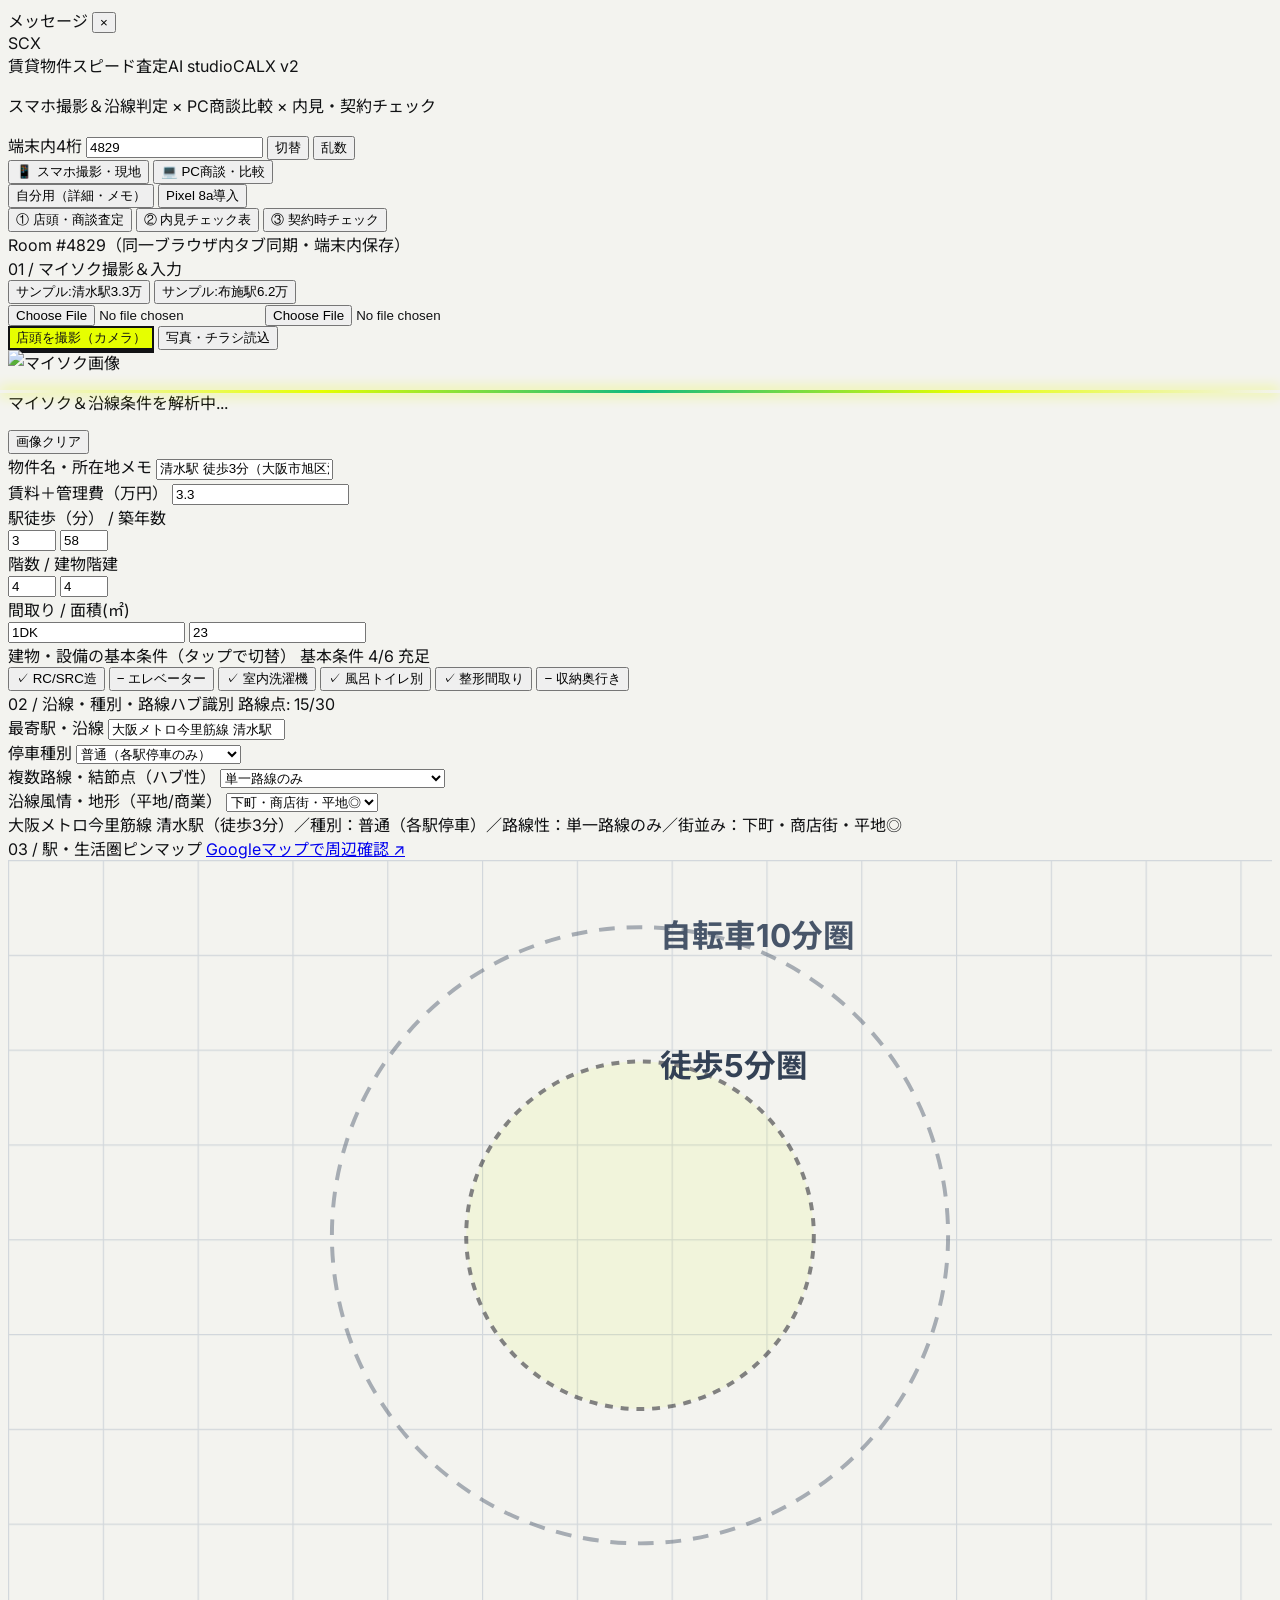
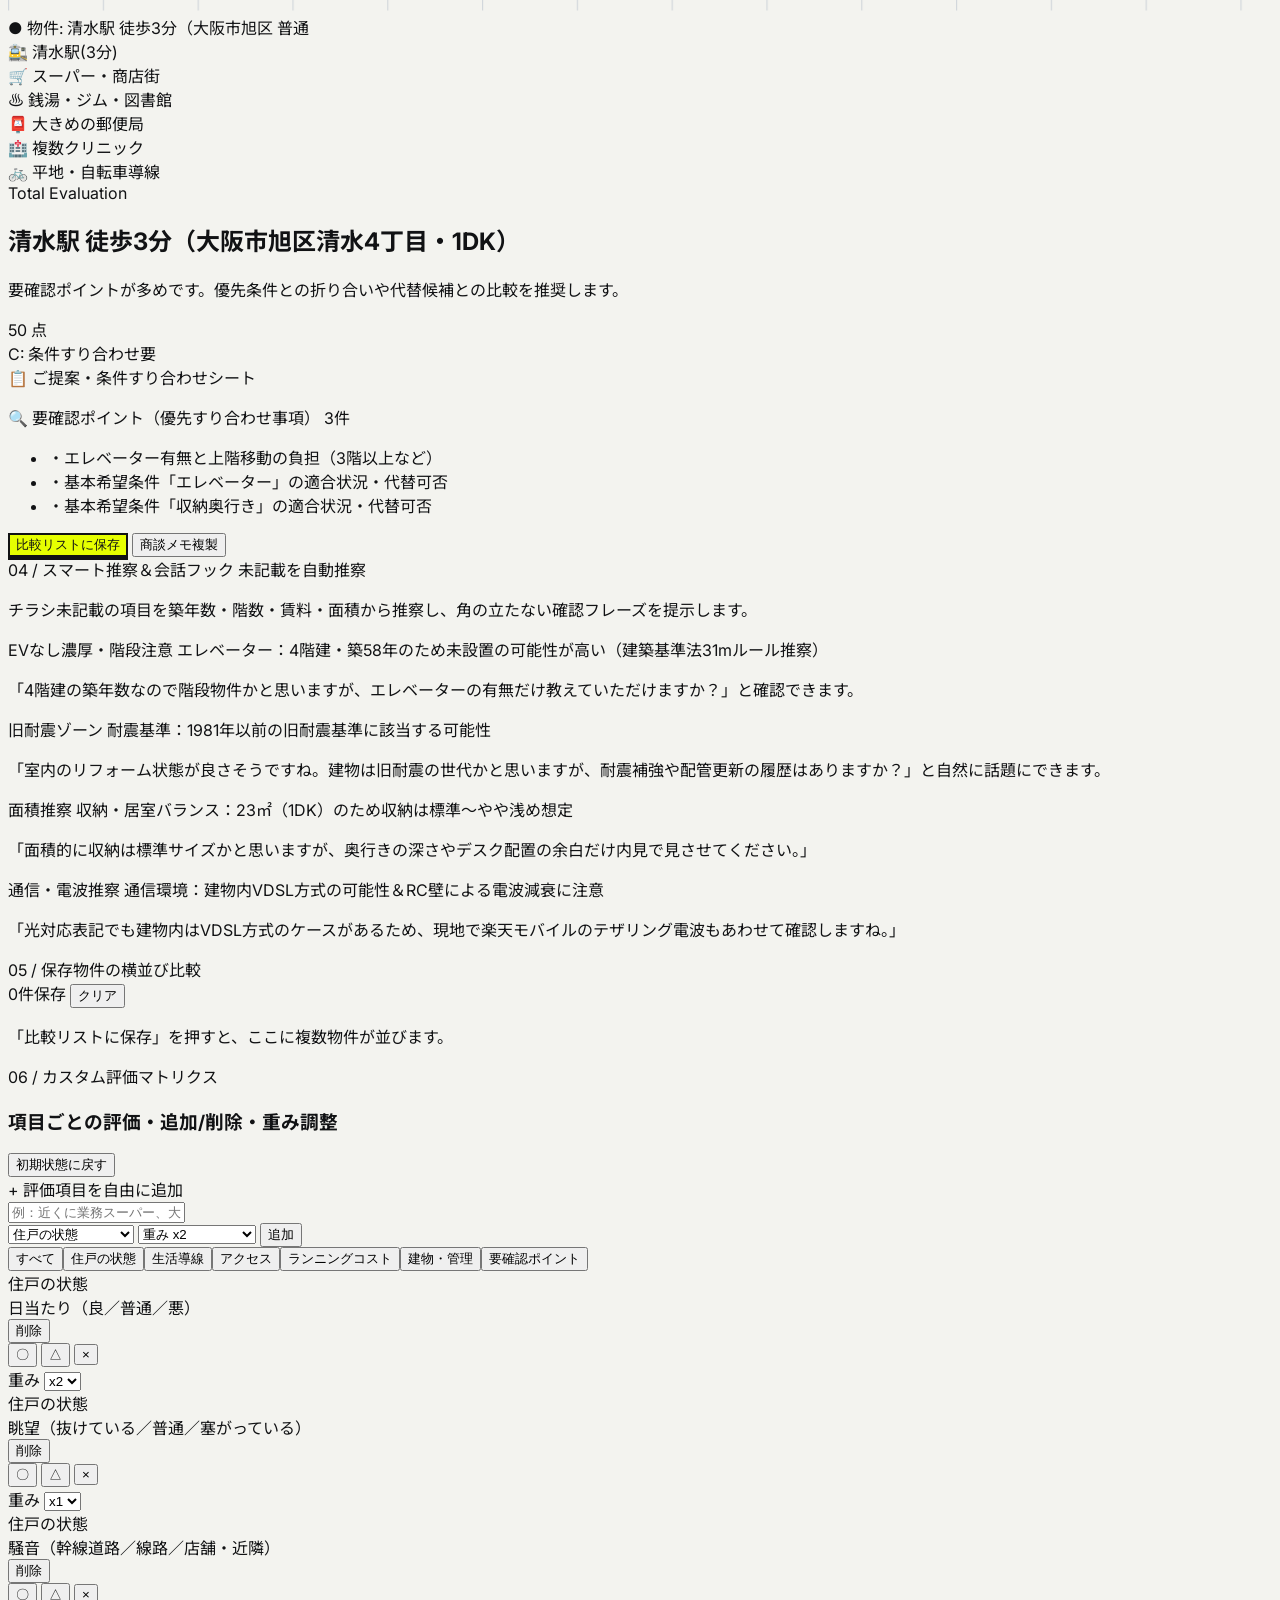
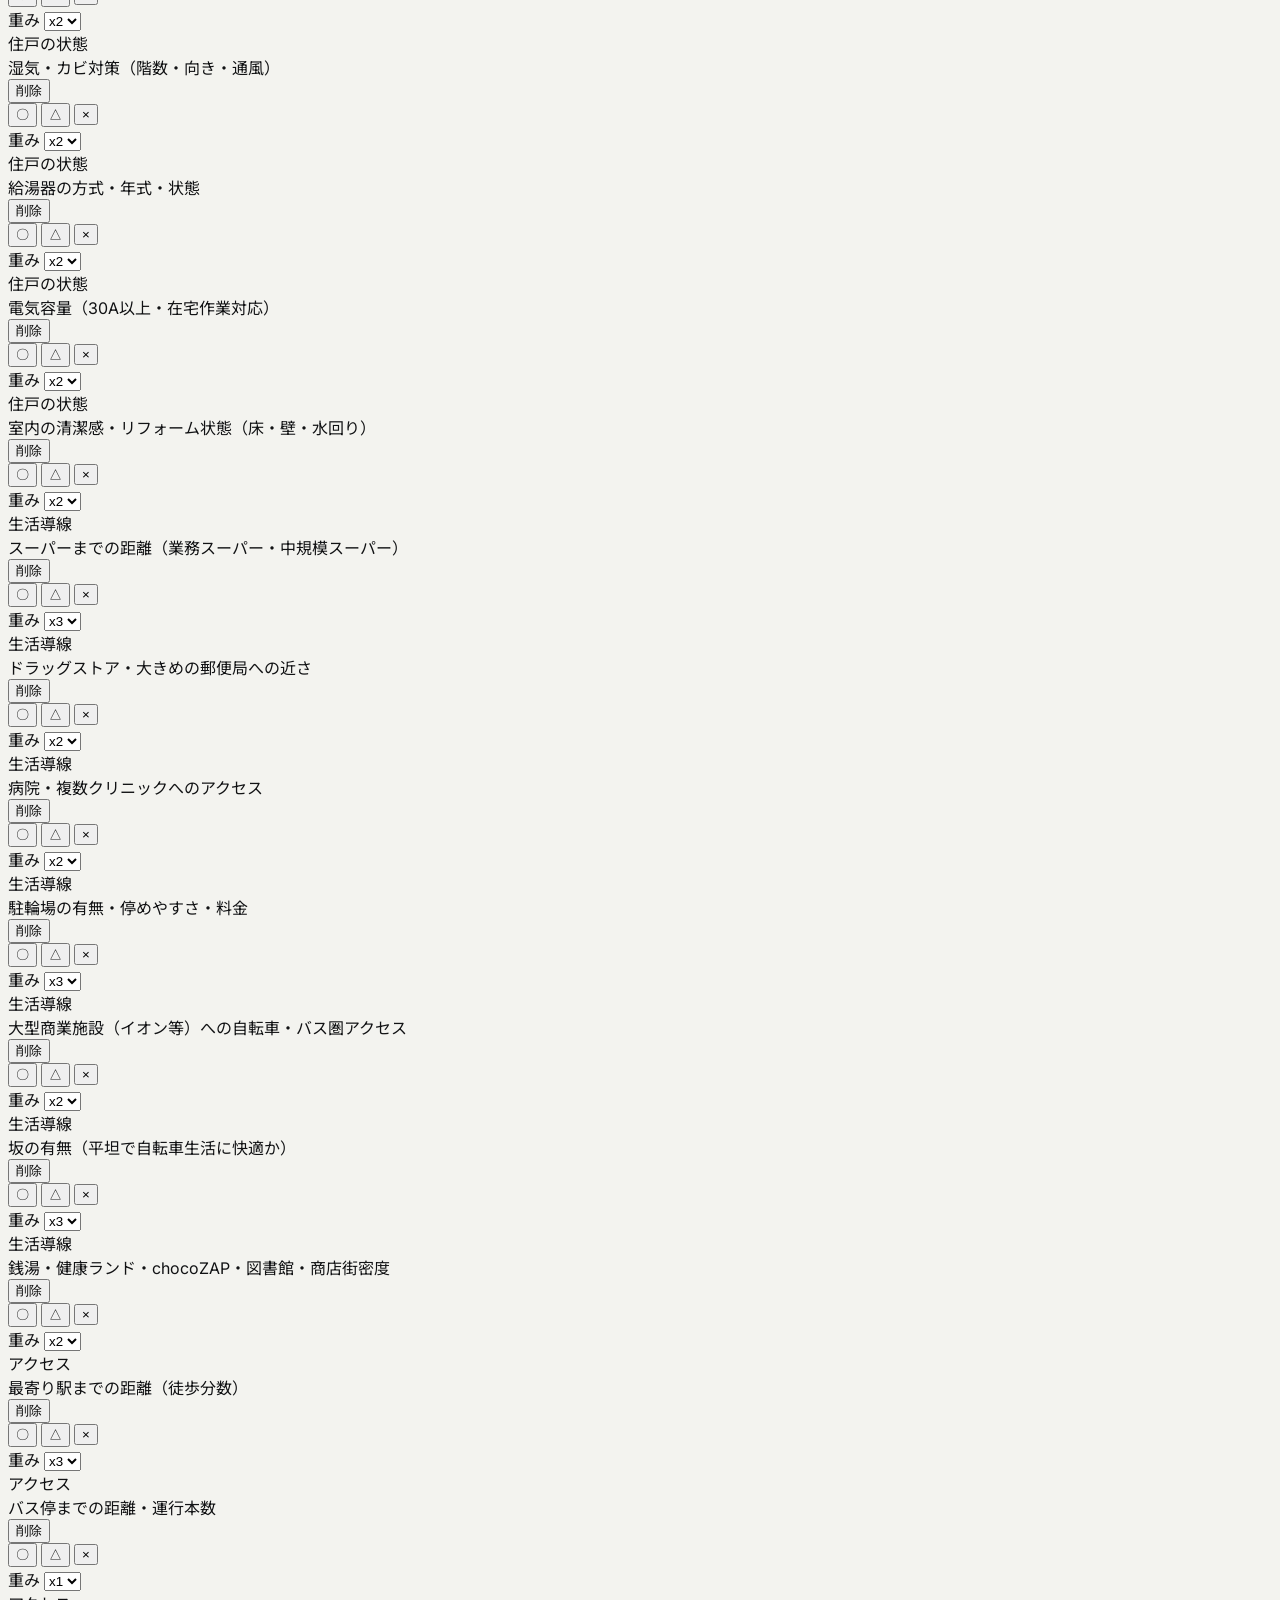
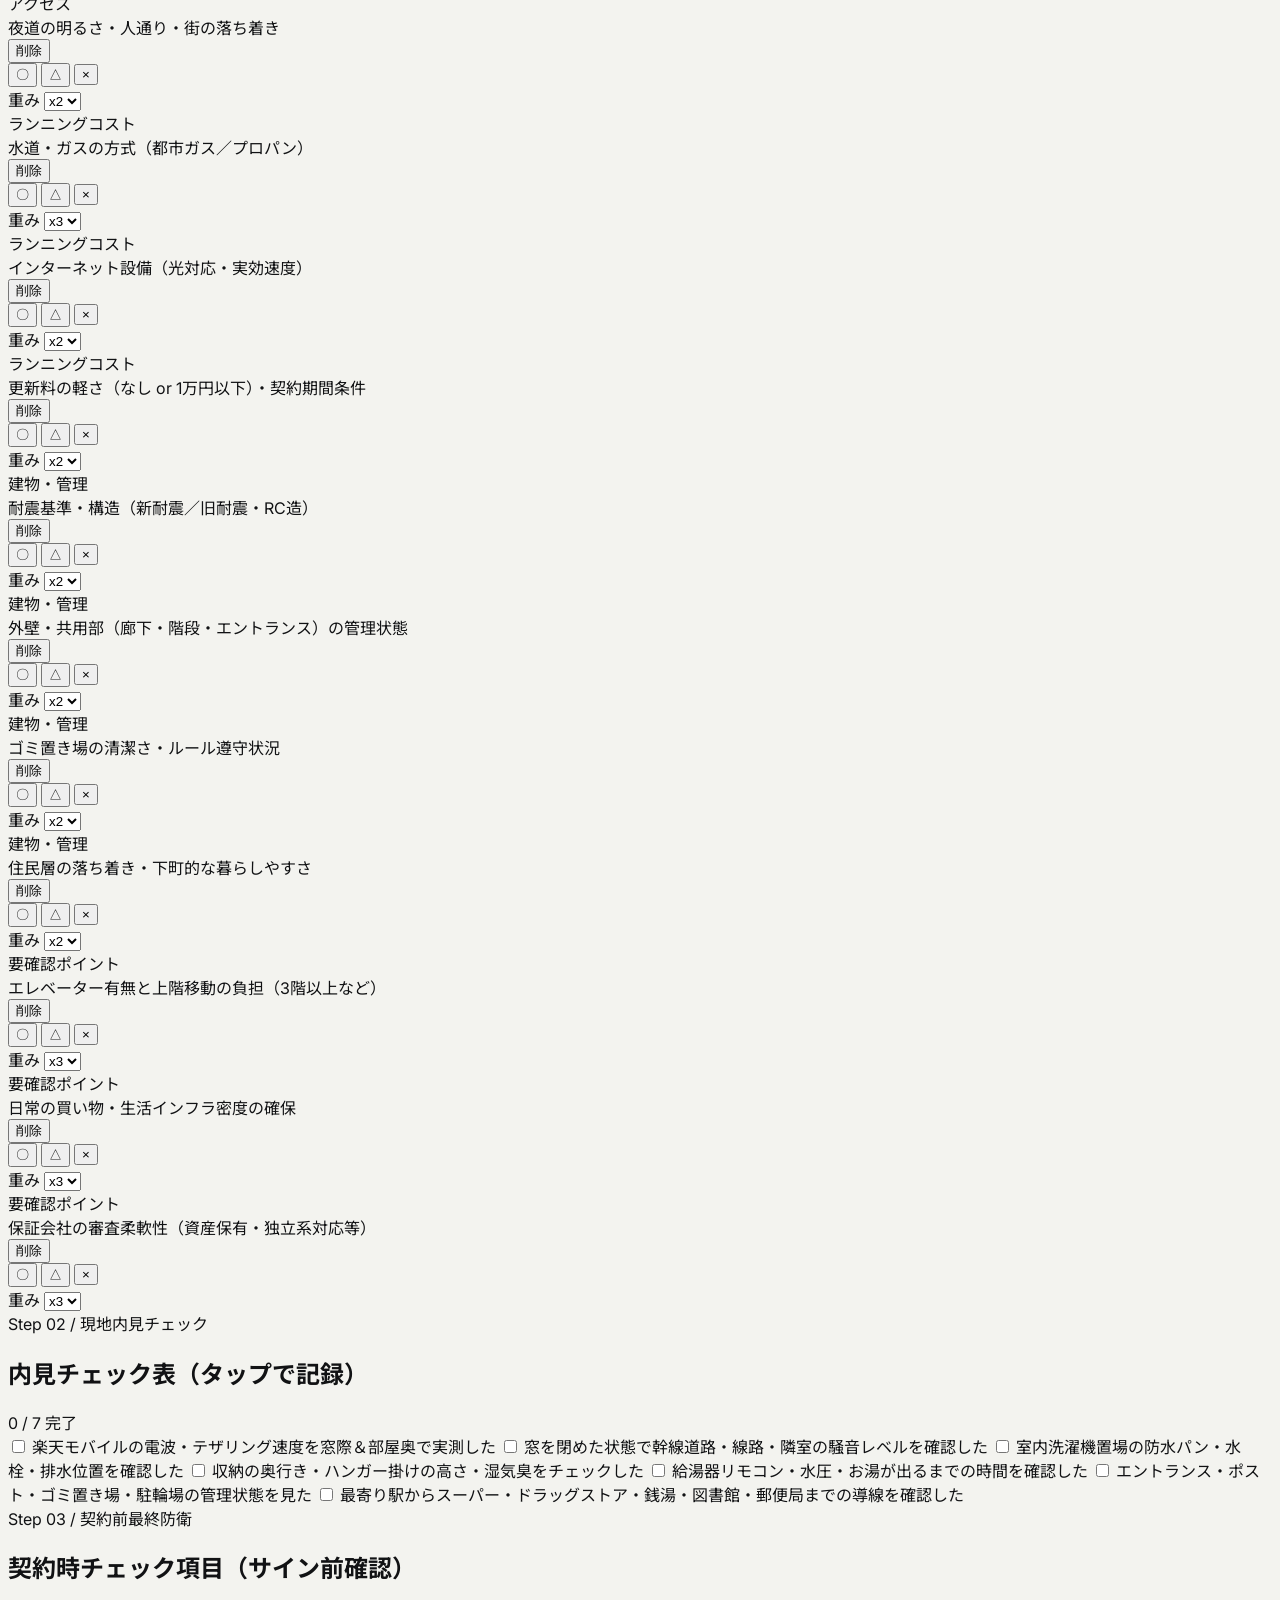
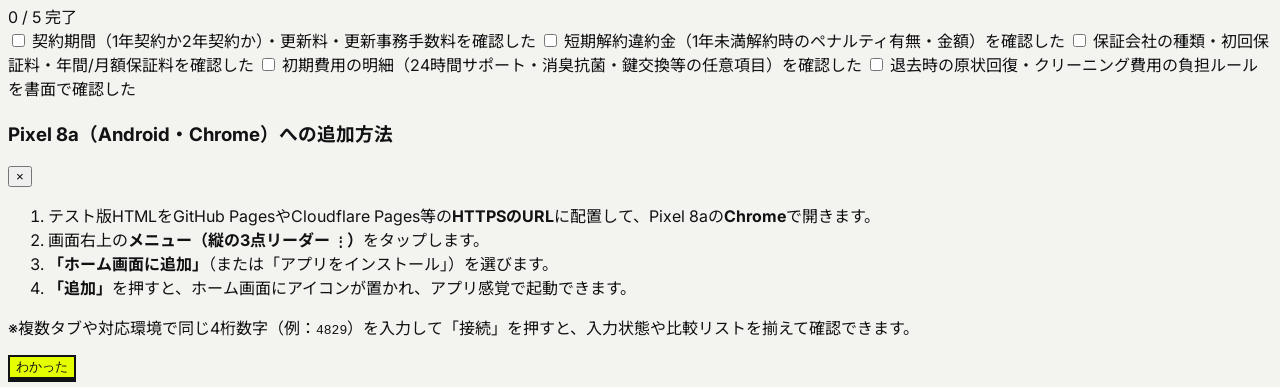
==== commit 3c127627: "Clarify room code is browser-local, not cross-device sync" ====
--- a/index.html
+++ b/index.html
@@ -92,17 +92,17 @@
 
       <!-- 4桁数字ルーム同期バー -->
       <div class="flex items-center gap-1.5 bg-neutral-900 border border-neutral-700 rounded-xl px-2.5 py-1">
-        <span class="text-[10px] font-bold text-neutral-400">同期4桁</span>
+        <span class="text-[10px] font-bold text-neutral-400">端末内4桁</span>
         <input id="roomCodeInput" type="text" maxlength="4" inputmode="numeric" value="4829"
           aria-label="4桁同期コード"
           class="w-12 bg-neutral-800 text-[#E6FF00] font-black text-xs text-center rounded-md py-1 tracking-widest focus:outline-none focus:ring-1 focus:ring-[#E6FF00]" />
         <button onclick="connectRoomCode()" class="bg-[#E6FF00] text-[#111214] text-[11px] font-black px-2 py-1 rounded-md hover:bg-[#D6EE00]">
-          接続
+          切替
         </button>
         <button onclick="randomizeRoomCode()" title="4桁番号をランダム生成" class="bg-neutral-800 text-neutral-200 text-[11px] font-bold px-2 py-1 rounded-md hover:bg-neutral-700">
           乱数
         </button>
-        <span id="syncStatusDot" class="w-2 h-2 rounded-full bg-emerald-400 ml-0.5" title="4桁コード同期稼働中"></span>
+        <span id="syncStatusDot" class="w-2 h-2 rounded-full bg-emerald-400 ml-0.5" title="同一ブラウザ内タブ同期"></span>
       </div>
 
       <!-- 表示モード切替（スマホ / PC / 不動産屋提示モード）＆ Pixel 8a 導入ガイド -->
@@ -140,7 +140,7 @@
         </button>
       </div>
       <div id="syncBannerInfo" class="text-[11px] font-bold text-neutral-500 shrink-0 hidden md:block">
-        Room #4829 同期中（タブ間即時同期＆ローカル保存）
+        Room #4829（同一ブラウザ内タブ同期・端末内保存）
       </div>
     </div>
   </div>
@@ -707,7 +707,7 @@
       loadFromRoomStorage(digits);
       saveToRoomStorage();
       renderAll(true);
-      showToast(`ルーム #${digits} に接続・同期しました`);
+      showToast(`端末内ルーム #${digits} に切り替えました（別端末とは共有されません）`);
     }
 
     function randomizeRoomCode() {
@@ -716,7 +716,7 @@
       state.roomCode = code;
       saveToRoomStorage();
       renderAll(true);
-      showToast(`新しい4桁コード #${code} を発行しました`);
+      showToast(`端末内ルーム #${code} を作成しました（別端末とは共有されません）`);
     }
 
     // =========================================================================
@@ -1403,7 +1403,7 @@
       document.getElementById('selStopType').value = p.stopType;
       document.getElementById('selHubType').value = p.hubType;
       document.getElementById('selCorridorVibe').value = p.corridorVibe;
-      document.getElementById('syncBannerInfo').textContent = `Room #${state.roomCode} 同期中（タブ間即時同期＆ローカル保存）`;
+      document.getElementById('syncBannerInfo').textContent = `Room #${state.roomCode}（同一ブラウザ内タブ同期・端末内保存）`;
     }
 
     function renderAll(skipBroadcast = false) {
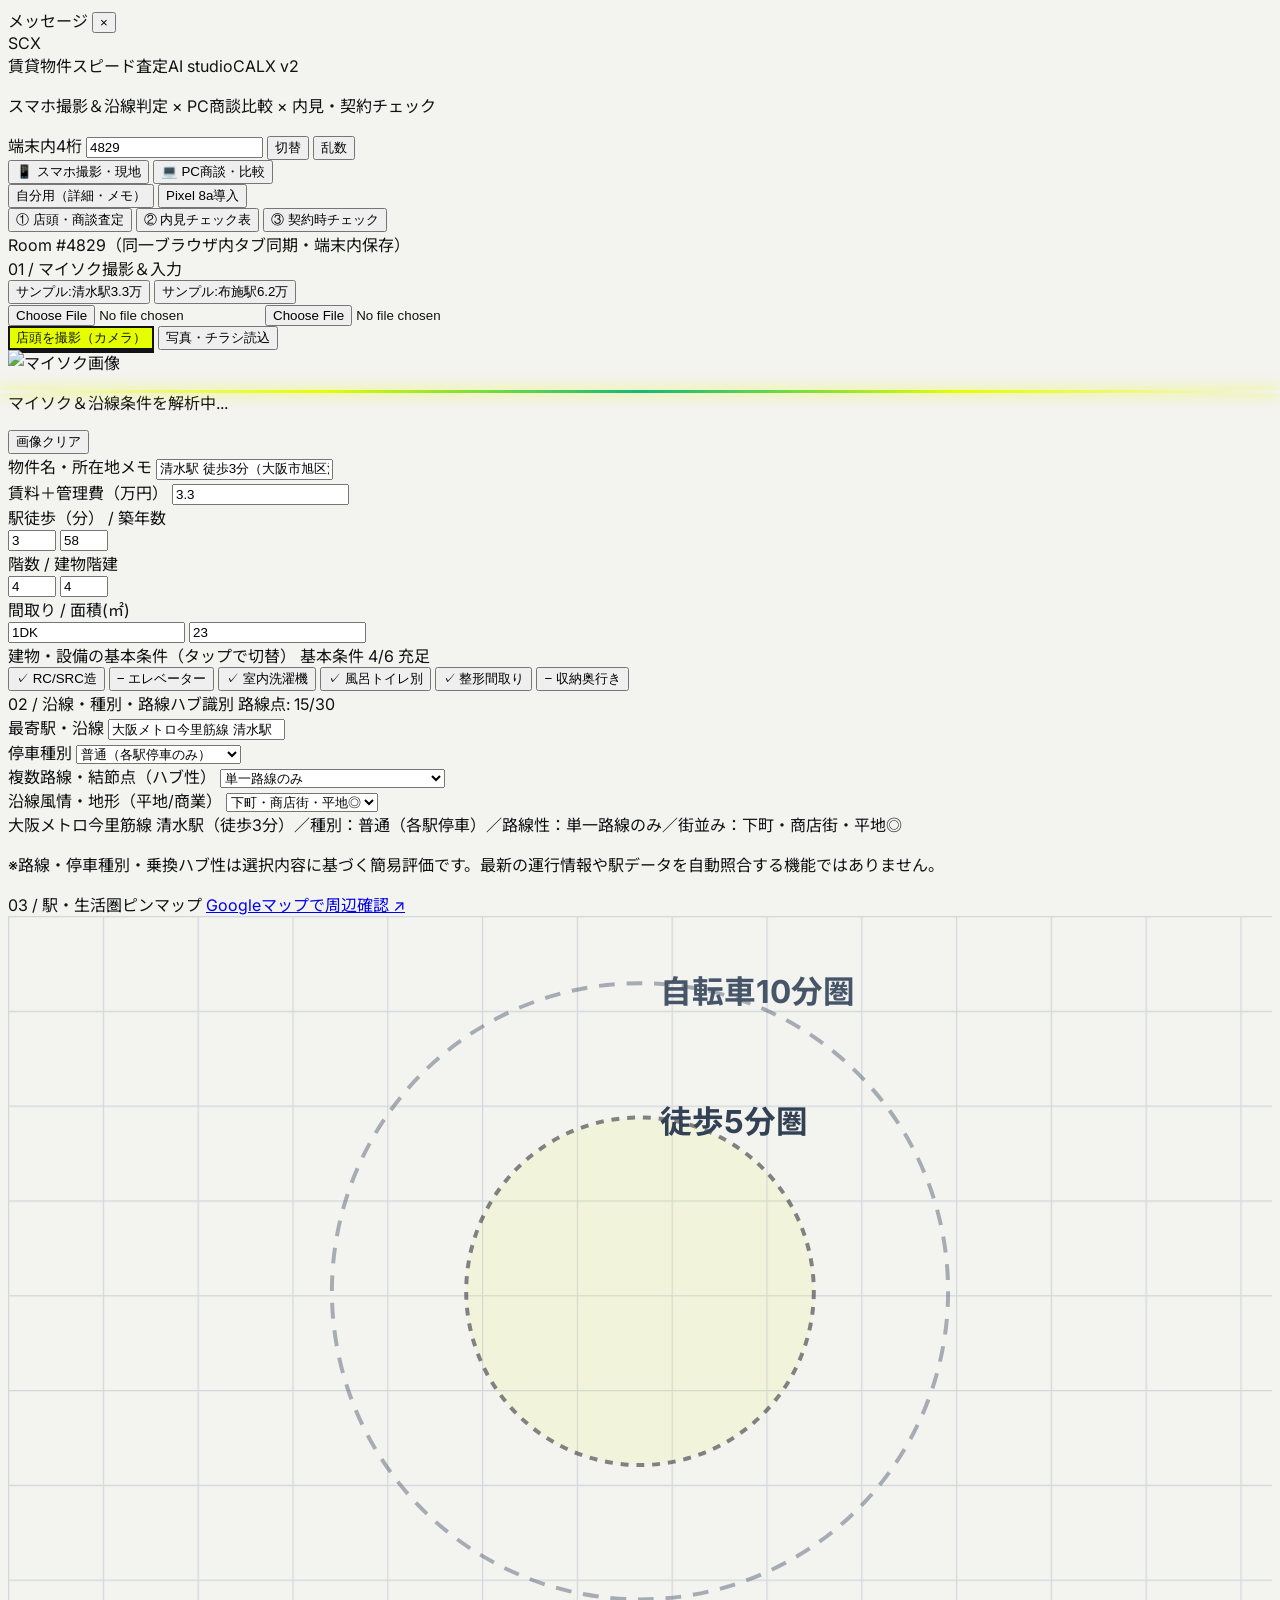
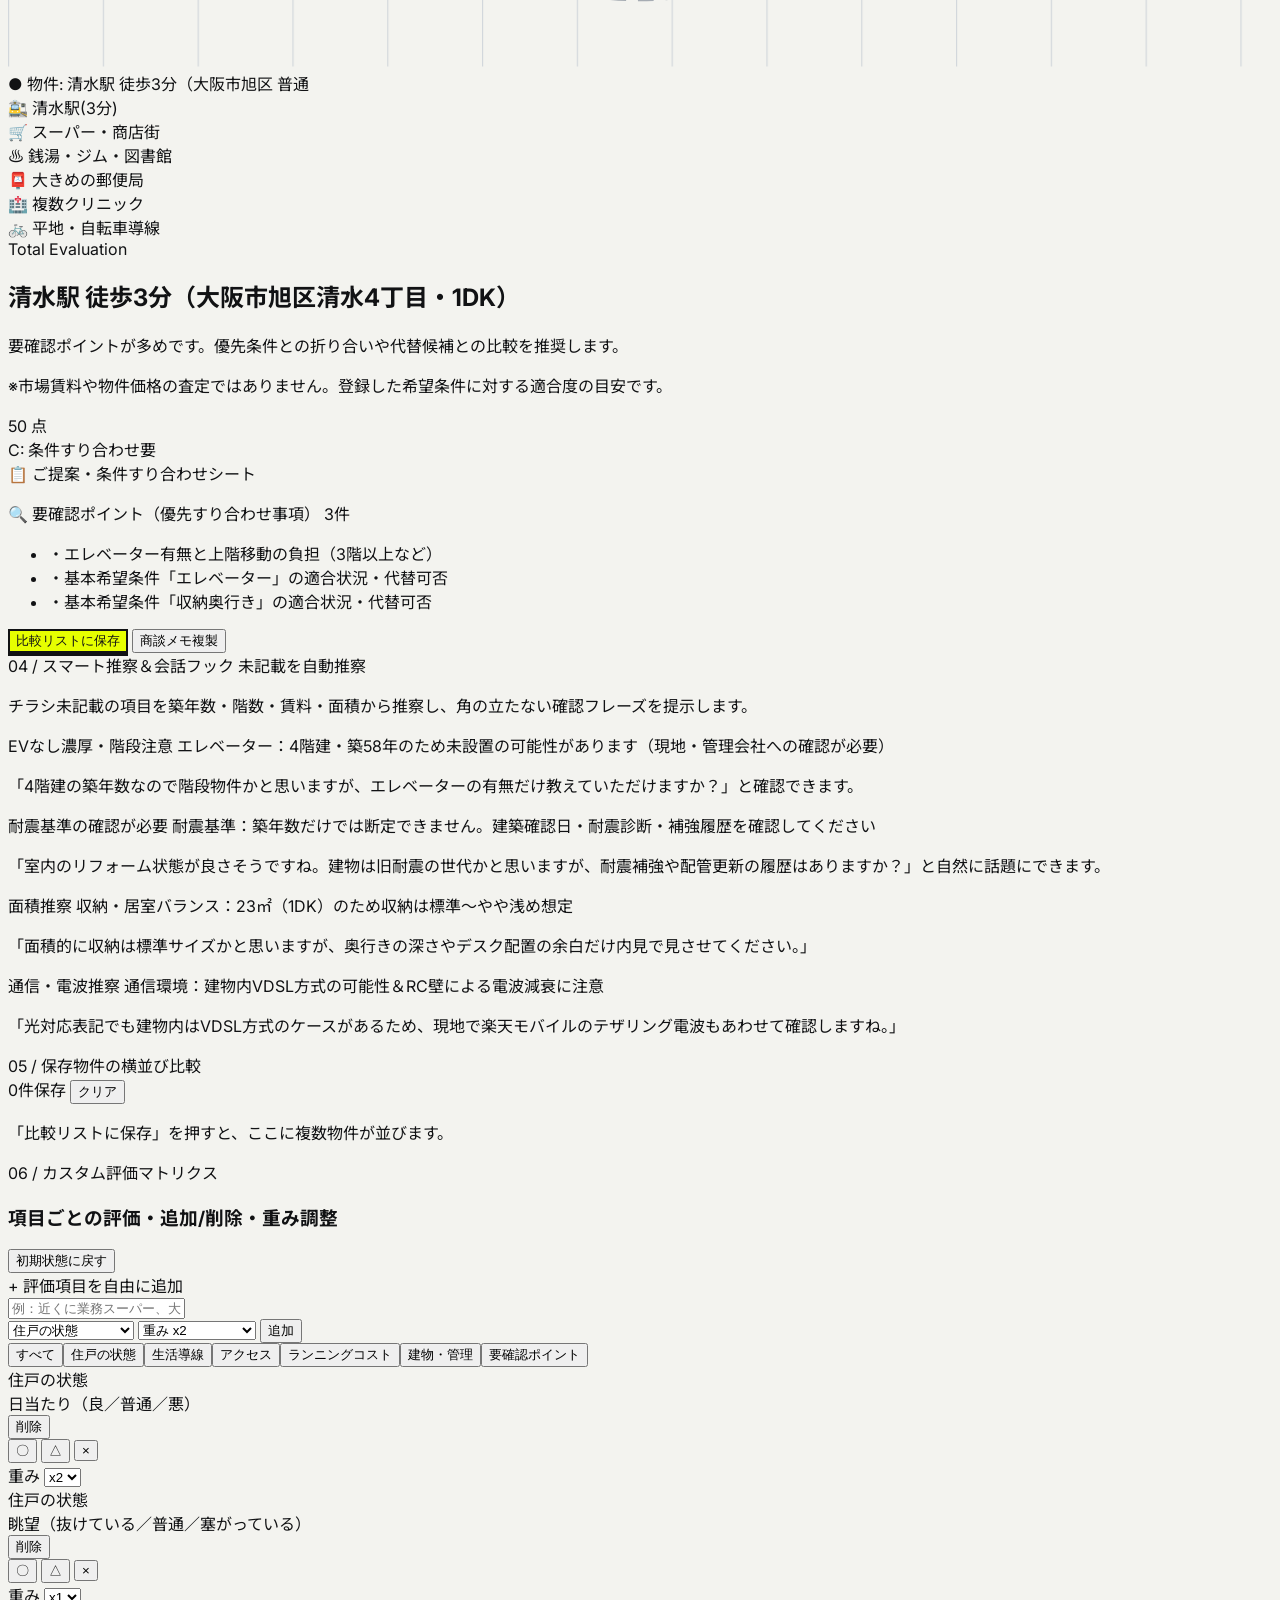
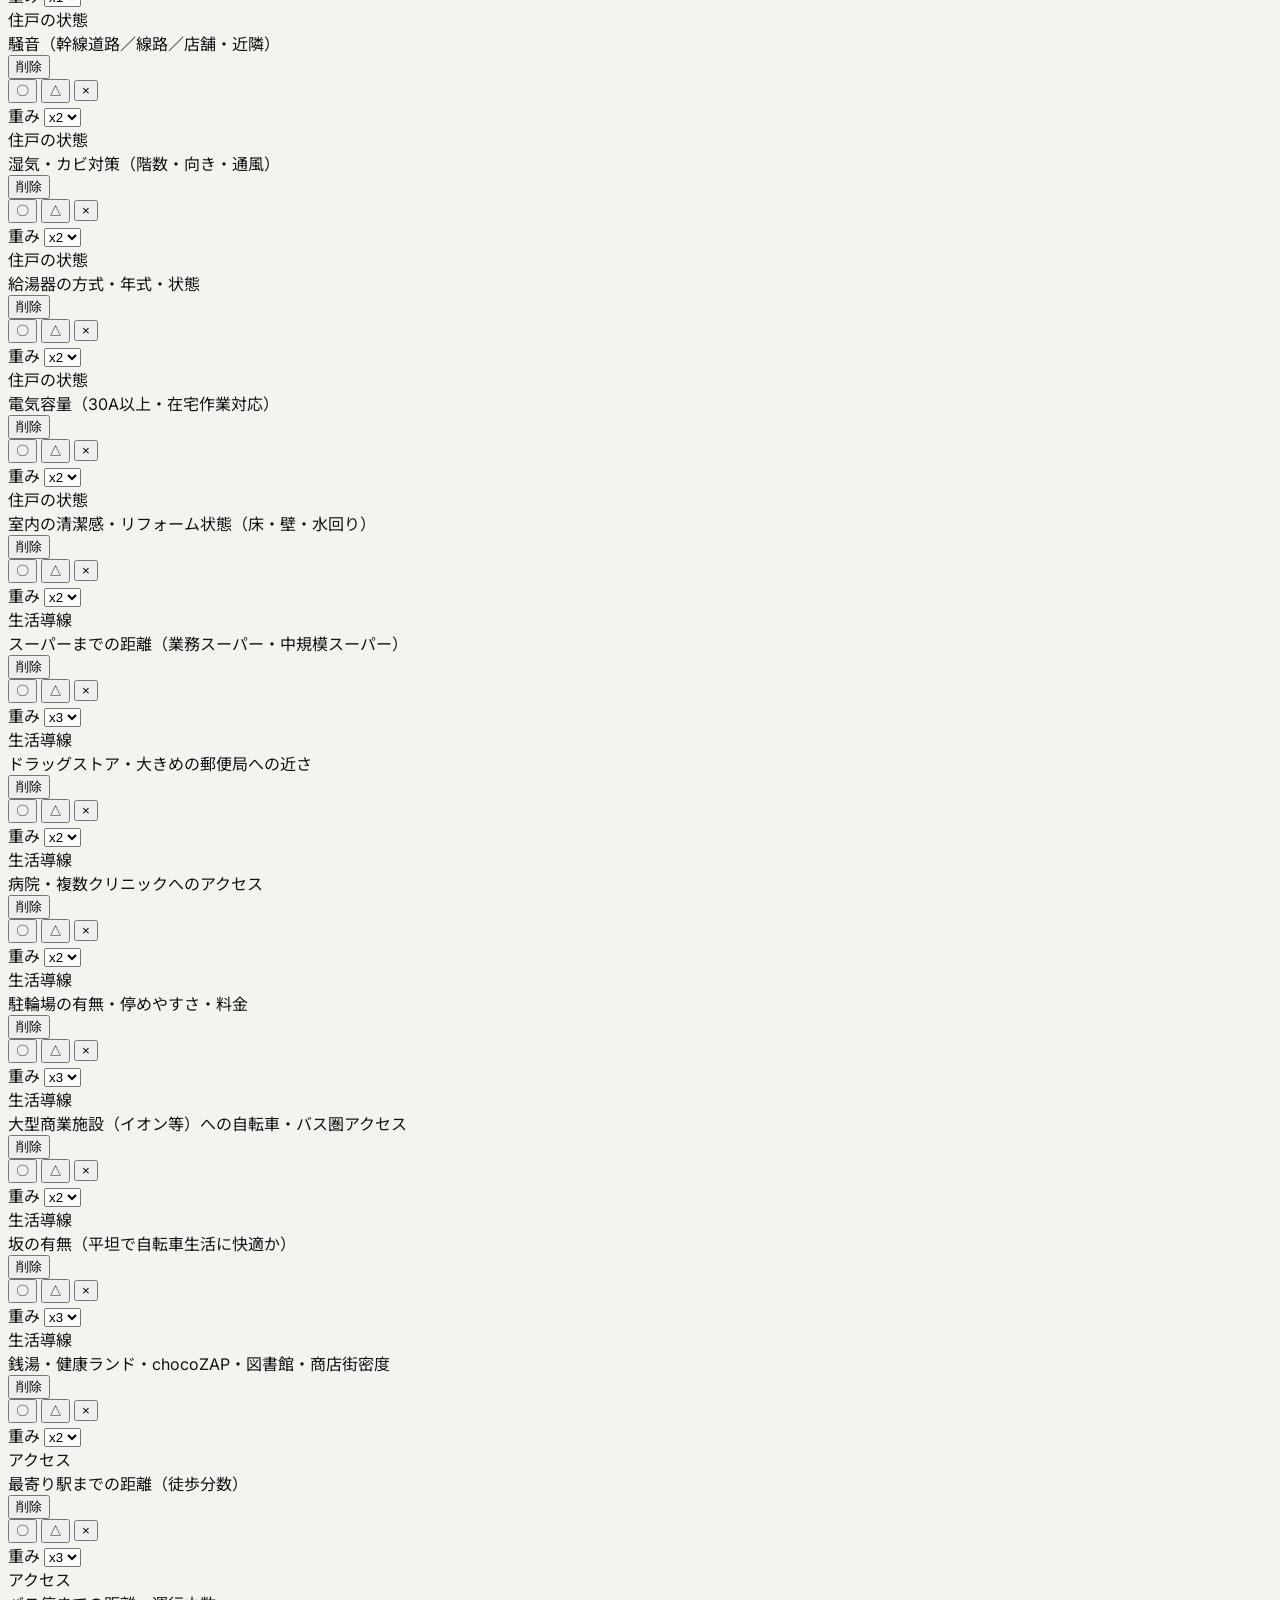
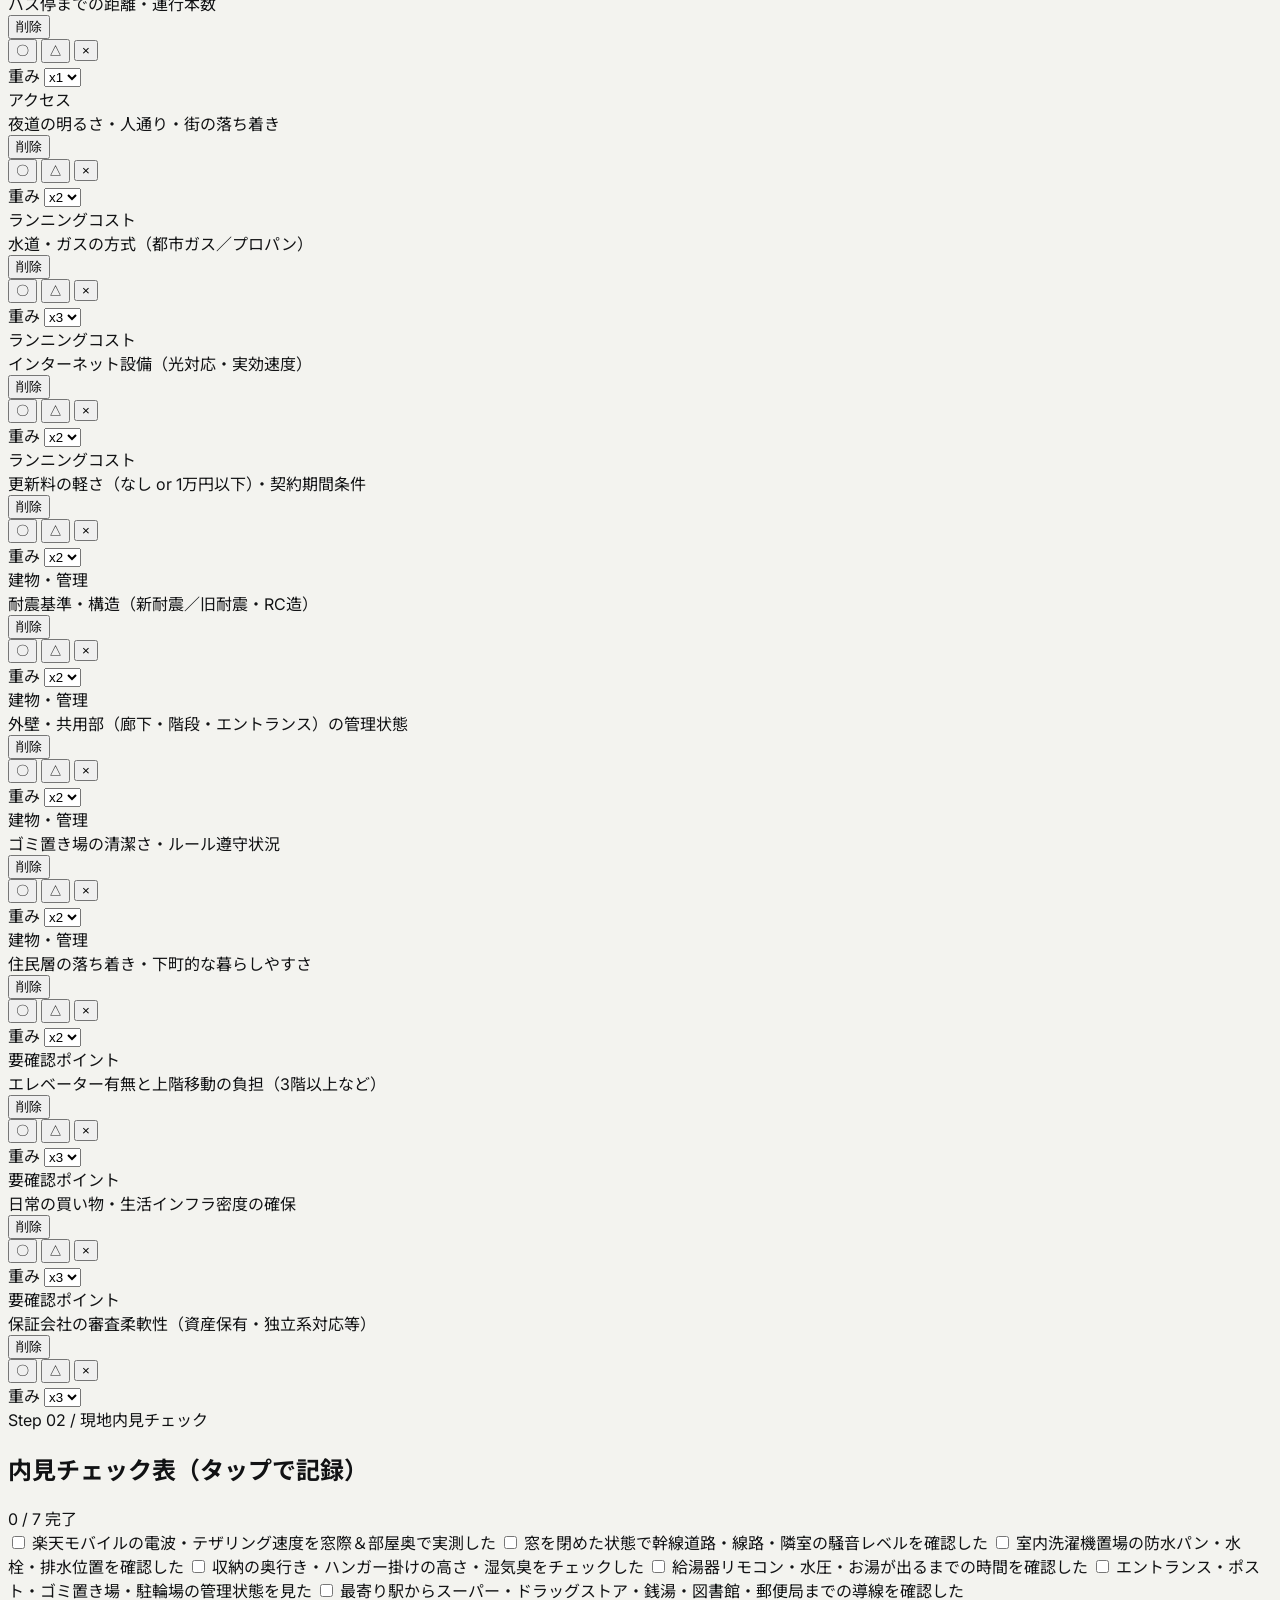
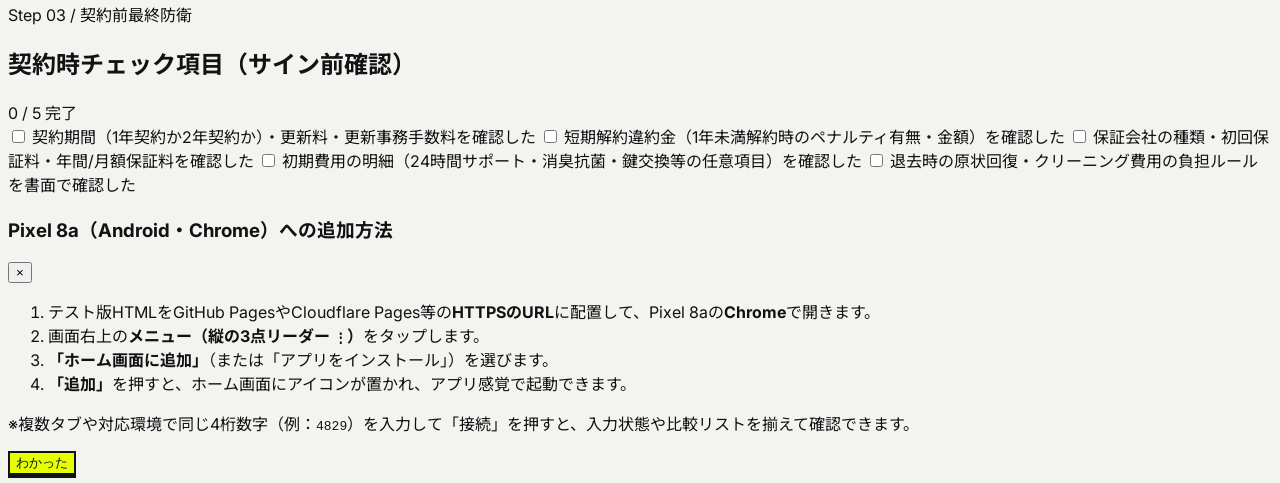
==== commit 8496eb9d: "Clarify evaluation scope and soften unsupported building inferences" ====
--- a/index.html
+++ b/index.html
@@ -295,6 +295,7 @@
             <div id="railAnalysisSummary" class="bg-[#F8F8F6] rounded-xl p-2.5 text-xs text-neutral-700 font-medium leading-relaxed border border-neutral-200">
               <!-- JSで沿線分析を表示 -->
             </div>
+            <p class="text-[10px] text-neutral-500">※路線・停車種別・乗換ハブ性は選択内容に基づく簡易評価です。最新の運行情報や駅データを自動照合する機能ではありません。</p>
           </div>
 
           <!-- ミニ地図（同心円距離リング＆生活圏ピン＋外部地図リンク） -->
@@ -351,6 +352,7 @@
                 <span class="text-[10px] font-black uppercase tracking-wider text-[#E6FF00]">Total Evaluation</span>
                 <h2 id="evalTitleDisplay" class="text-base font-black leading-snug mt-0.5">物件名</h2>
                 <p id="evalVerdictText" class="text-xs text-neutral-300 mt-1 leading-relaxed">判定コメント</p>
+                <p class="text-[10px] text-amber-200 mt-1">※市場賃料や物件価格の査定ではありません。登録した希望条件に対する適合度の目安です。</p>
               </div>
               <div class="shrink-0 bg-neutral-900 border border-neutral-700 rounded-2xl px-3.5 py-2 text-center min-w-[86px]">
                 <div class="flex items-baseline justify-center">
@@ -893,13 +895,13 @@
     function generateSmartInferences(prop) {
       const inferences = [];
 
-      // 1. エレベーター推察（建築基準法31mルール・築古低中層）
+      // 1. エレベーター推察（築年数・建物階数からの参考推察。法令判定ではない）
       if (!state.mustHaves.ev && prop.buildAge >= 25 && prop.maxFloor <= 6) {
         const isUpperNoEv = prop.floorNum >= 3;
         inferences.push({
           tag: isUpperNoEv ? 'EVなし濃厚・階段注意' : '設備推察',
           badgeClass: isUpperNoEv ? 'bg-amber-200 text-amber-950' : 'bg-amber-100 text-amber-900',
-          title: `エレベーター：${prop.maxFloor}階建・築${prop.buildAge}年のため未設置の可能性が高い（建築基準法31mルール推察）`,
+          title: `エレベーター：${prop.maxFloor}階建・築${prop.buildAge}年のため未設置の可能性があります（現地・管理会社への確認が必要）`,
           talk: `「${prop.maxFloor}階建の築年数なので階段物件かと思いますが、エレベーターの有無だけ教えていただけますか？」と確認できます。`
         });
       }
@@ -907,9 +909,9 @@
       // 2. 耐震基準推察（1981年6月以前＝築45年以上）
       if (prop.buildAge >= 45) {
         inferences.push({
-          tag: '旧耐震ゾーン',
+          tag: '耐震基準の確認が必要',
           badgeClass: 'bg-amber-100 text-amber-900',
-          title: '耐震基準：1981年以前の旧耐震基準に該当する可能性',
+          title: '耐震基準：築年数だけでは断定できません。建築確認日・耐震診断・補強履歴を確認してください',
           talk: '「室内のリフォーム状態が良さそうですね。建物は旧耐震の世代かと思いますが、耐震補強や配管更新の履歴はありますか？」と自然に話題にできます。'
         });
       }
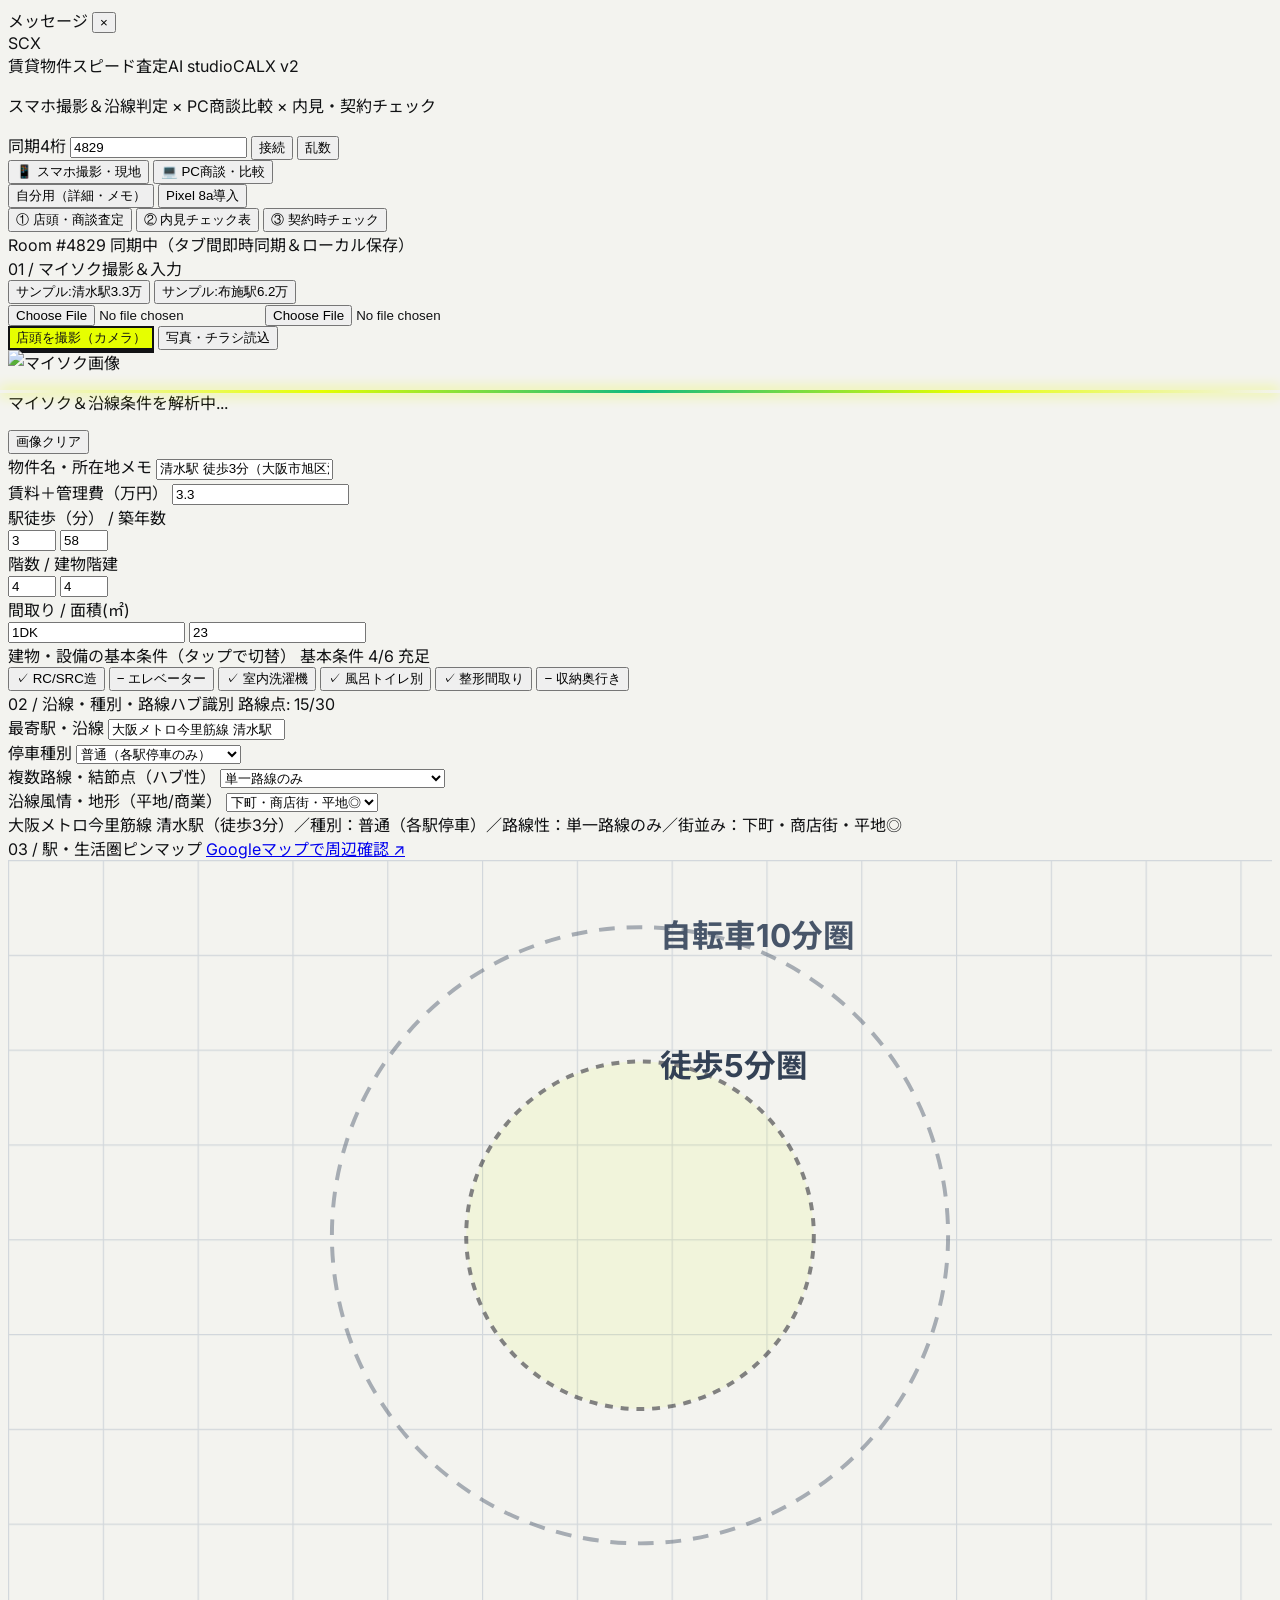
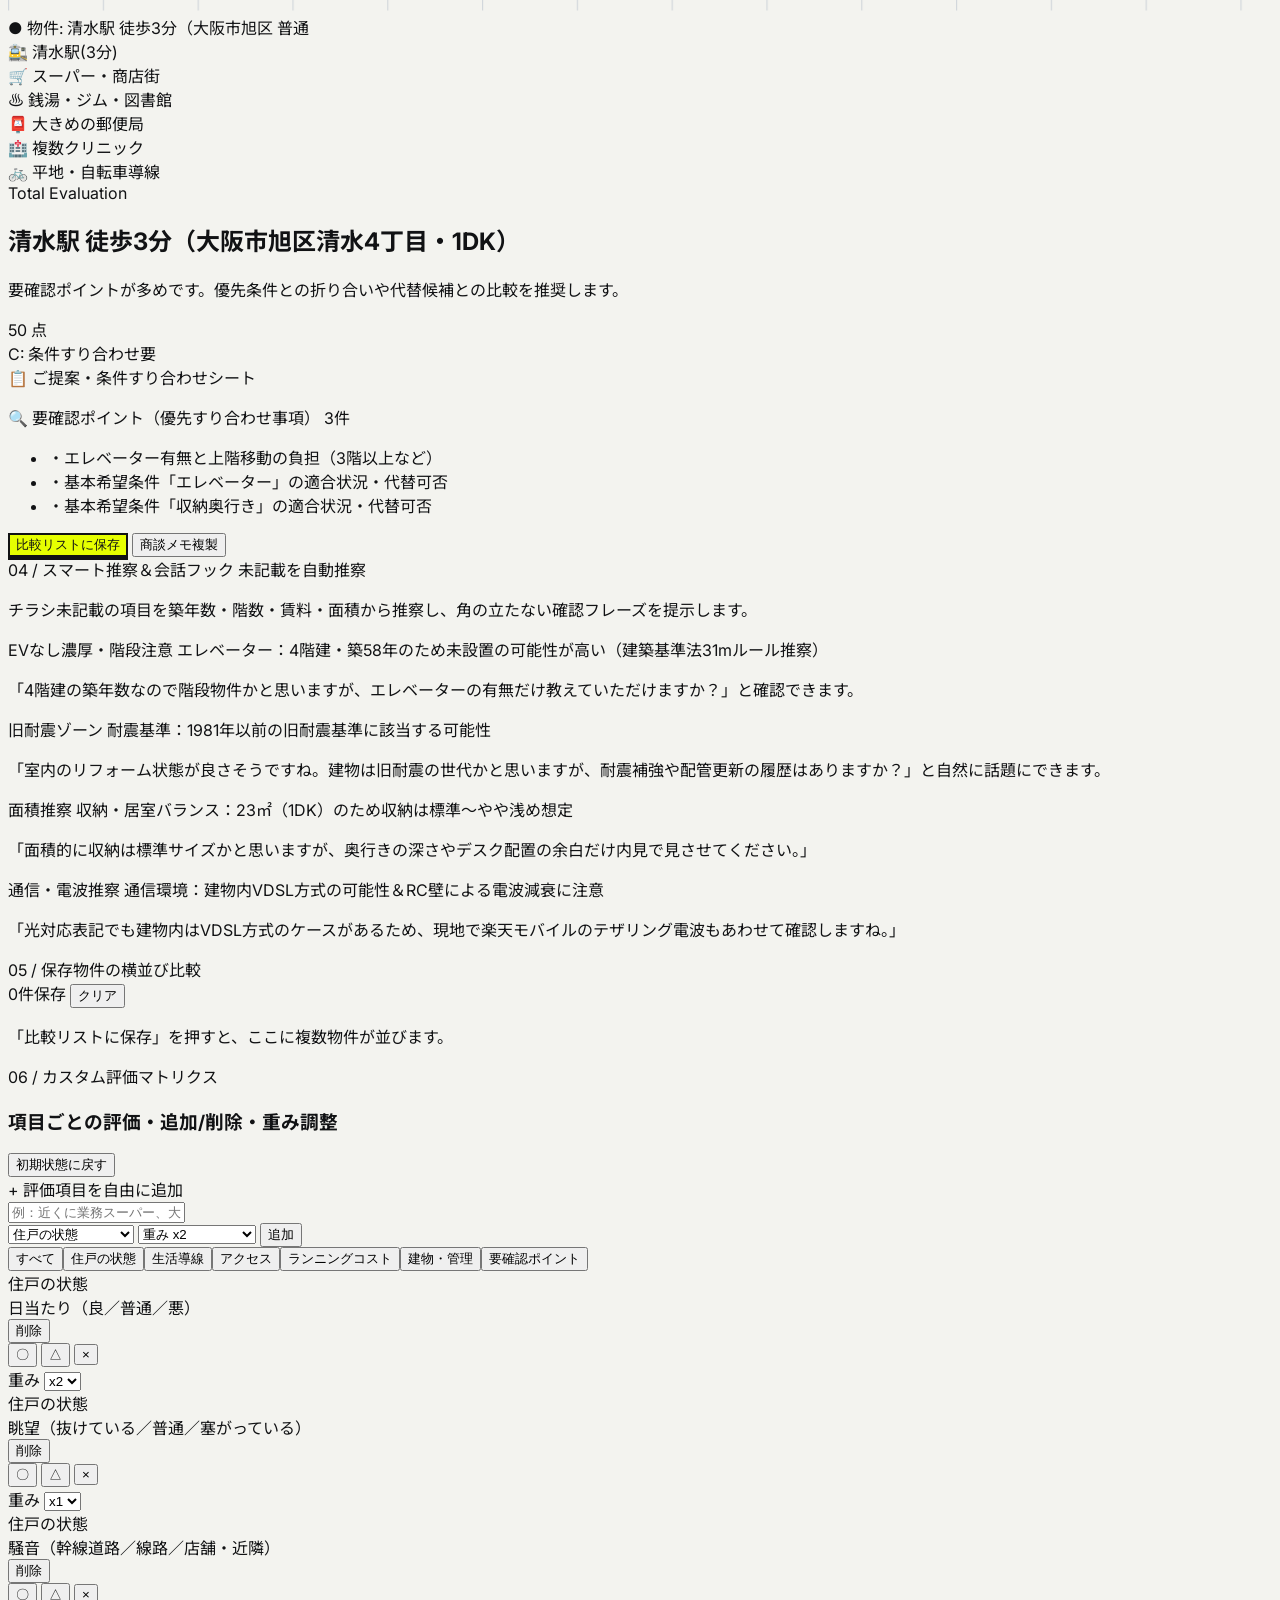
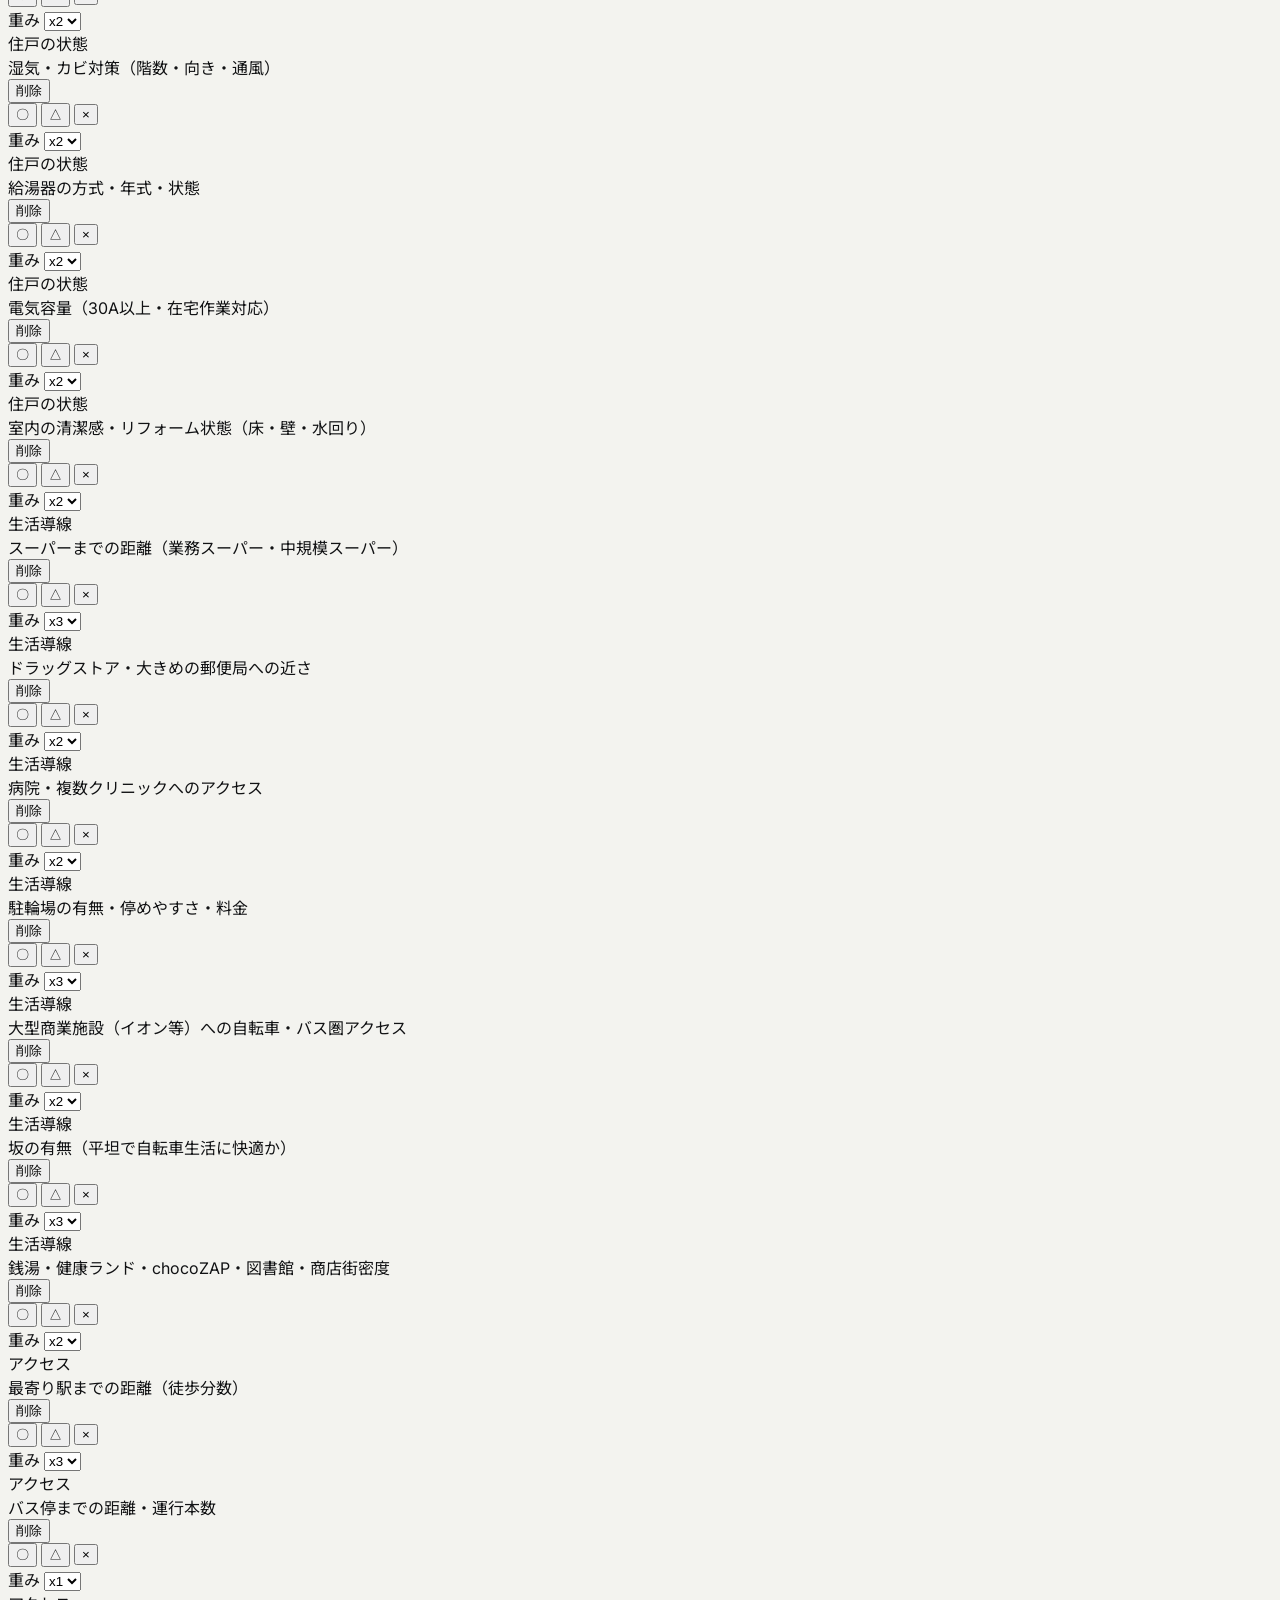
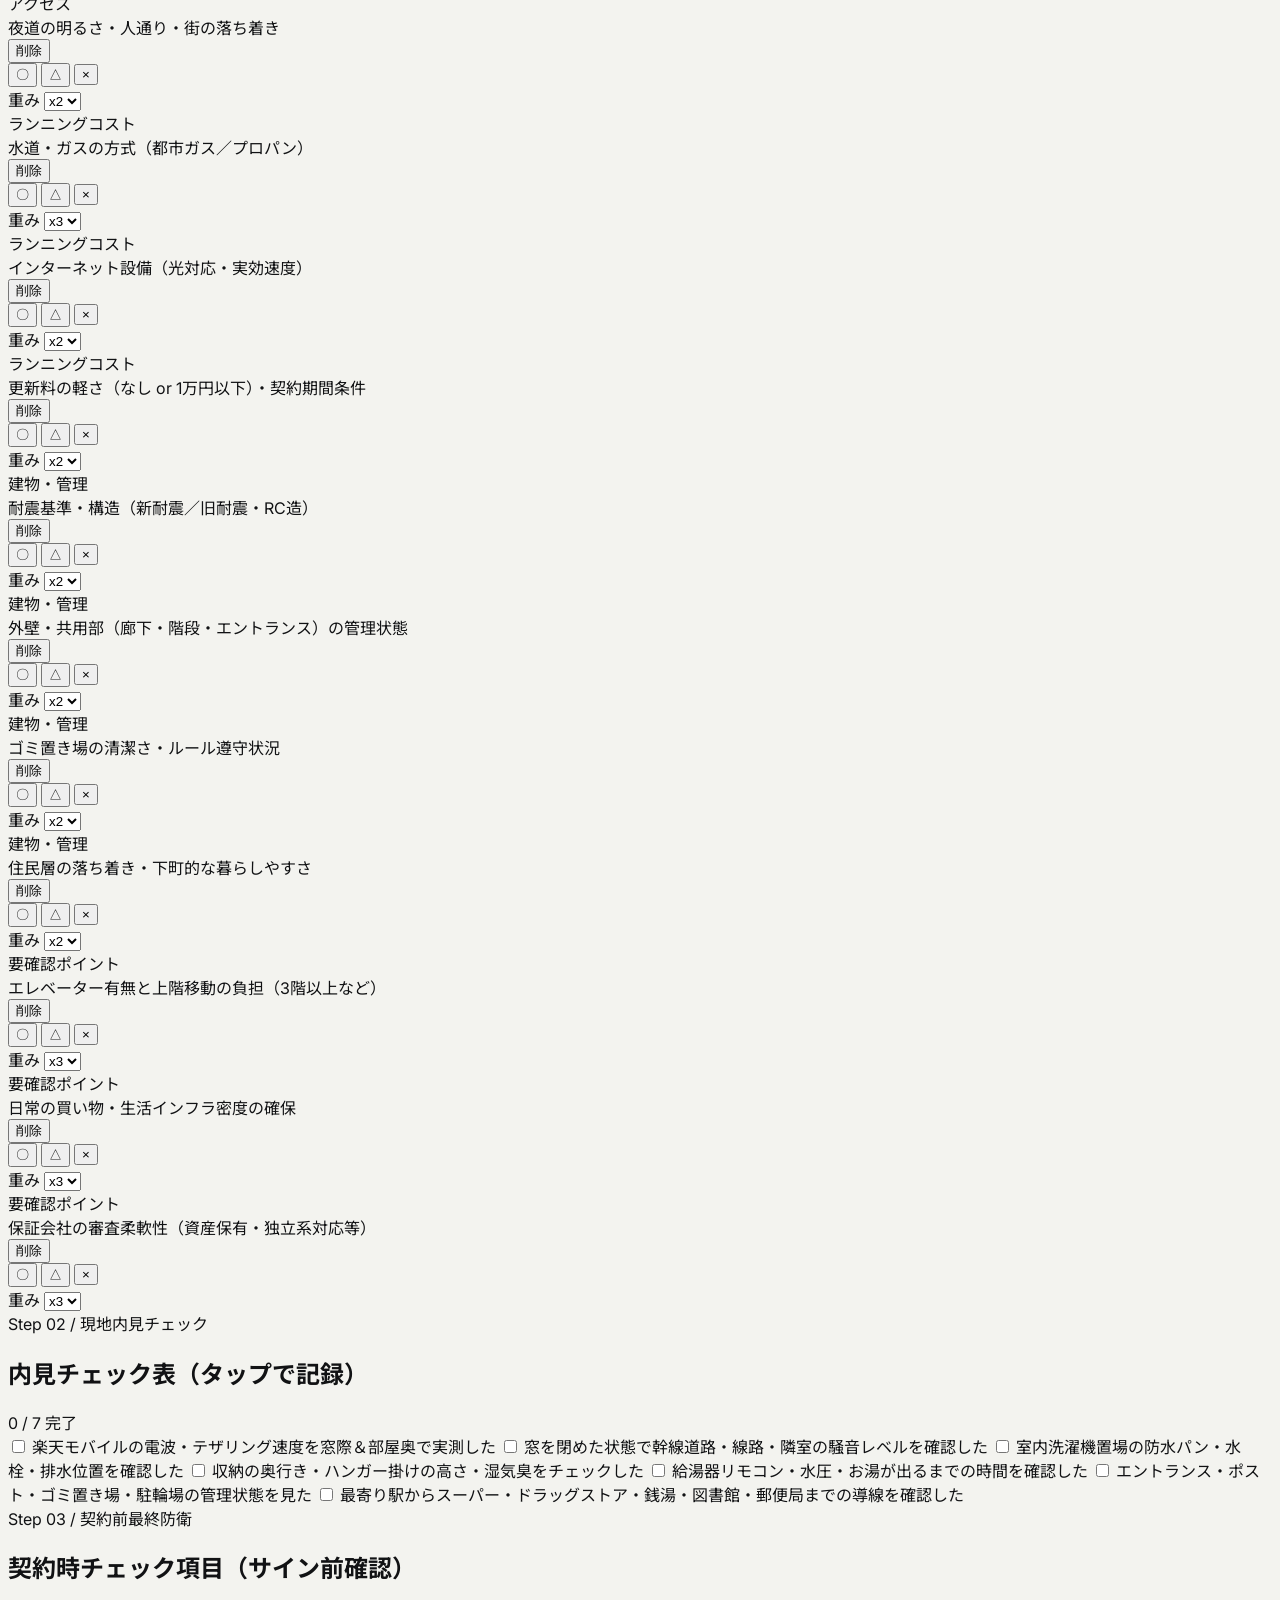
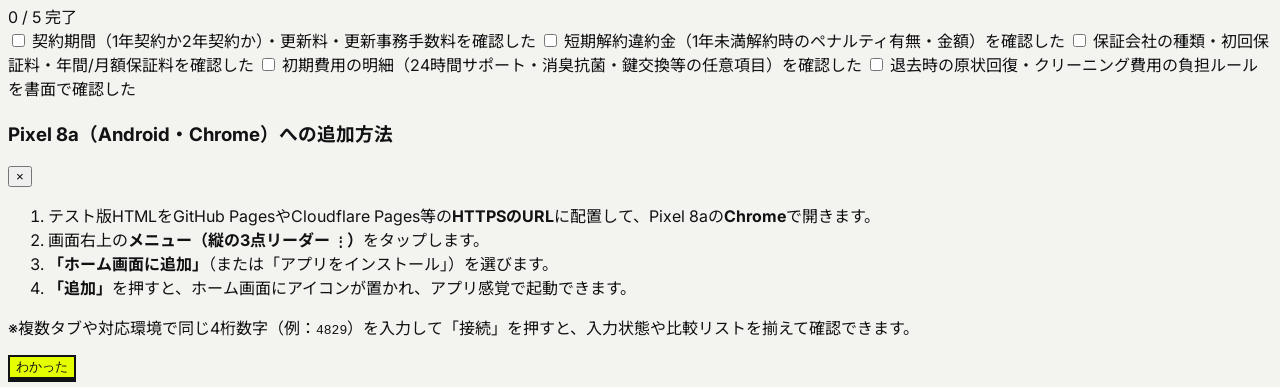
==== commit 5e91e55f: "Improve OCR field mapping and compress camera images" ====
--- a/index.html
+++ b/index.html
@@ -92,17 +92,17 @@
 
       <!-- 4桁数字ルーム同期バー -->
       <div class="flex items-center gap-1.5 bg-neutral-900 border border-neutral-700 rounded-xl px-2.5 py-1">
-        <span class="text-[10px] font-bold text-neutral-400">端末内4桁</span>
+        <span class="text-[10px] font-bold text-neutral-400">同期4桁</span>
         <input id="roomCodeInput" type="text" maxlength="4" inputmode="numeric" value="4829"
           aria-label="4桁同期コード"
           class="w-12 bg-neutral-800 text-[#E6FF00] font-black text-xs text-center rounded-md py-1 tracking-widest focus:outline-none focus:ring-1 focus:ring-[#E6FF00]" />
         <button onclick="connectRoomCode()" class="bg-[#E6FF00] text-[#111214] text-[11px] font-black px-2 py-1 rounded-md hover:bg-[#D6EE00]">
-          切替
+          接続
         </button>
         <button onclick="randomizeRoomCode()" title="4桁番号をランダム生成" class="bg-neutral-800 text-neutral-200 text-[11px] font-bold px-2 py-1 rounded-md hover:bg-neutral-700">
           乱数
         </button>
-        <span id="syncStatusDot" class="w-2 h-2 rounded-full bg-emerald-400 ml-0.5" title="同一ブラウザ内タブ同期"></span>
+        <span id="syncStatusDot" class="w-2 h-2 rounded-full bg-emerald-400 ml-0.5" title="4桁コード同期稼働中"></span>
       </div>
 
       <!-- 表示モード切替（スマホ / PC / 不動産屋提示モード）＆ Pixel 8a 導入ガイド -->
@@ -140,7 +140,7 @@
         </button>
       </div>
       <div id="syncBannerInfo" class="text-[11px] font-bold text-neutral-500 shrink-0 hidden md:block">
-        Room #4829（同一ブラウザ内タブ同期・端末内保存）
+        Room #4829 同期中（タブ間即時同期＆ローカル保存）
       </div>
     </div>
   </div>
@@ -295,7 +295,6 @@
             <div id="railAnalysisSummary" class="bg-[#F8F8F6] rounded-xl p-2.5 text-xs text-neutral-700 font-medium leading-relaxed border border-neutral-200">
               <!-- JSで沿線分析を表示 -->
             </div>
-            <p class="text-[10px] text-neutral-500">※路線・停車種別・乗換ハブ性は選択内容に基づく簡易評価です。最新の運行情報や駅データを自動照合する機能ではありません。</p>
           </div>
 
           <!-- ミニ地図（同心円距離リング＆生活圏ピン＋外部地図リンク） -->
@@ -352,7 +351,6 @@
                 <span class="text-[10px] font-black uppercase tracking-wider text-[#E6FF00]">Total Evaluation</span>
                 <h2 id="evalTitleDisplay" class="text-base font-black leading-snug mt-0.5">物件名</h2>
                 <p id="evalVerdictText" class="text-xs text-neutral-300 mt-1 leading-relaxed">判定コメント</p>
-                <p class="text-[10px] text-amber-200 mt-1">※市場賃料や物件価格の査定ではありません。登録した希望条件に対する適合度の目安です。</p>
               </div>
               <div class="shrink-0 bg-neutral-900 border border-neutral-700 rounded-2xl px-3.5 py-2 text-center min-w-[86px]">
                 <div class="flex items-baseline justify-center">
@@ -709,7 +707,7 @@
       loadFromRoomStorage(digits);
       saveToRoomStorage();
       renderAll(true);
-      showToast(`端末内ルーム #${digits} に切り替えました（別端末とは共有されません）`);
+      showToast(`ルーム #${digits} に接続・同期しました`);
     }
 
     function randomizeRoomCode() {
@@ -718,7 +716,7 @@
       state.roomCode = code;
       saveToRoomStorage();
       renderAll(true);
-      showToast(`端末内ルーム #${code} を作成しました（別端末とは共有されません）`);
+      showToast(`新しい4桁コード #${code} を発行しました`);
     }
 
     // =========================================================================
@@ -895,13 +893,13 @@
     function generateSmartInferences(prop) {
       const inferences = [];
 
-      // 1. エレベーター推察（築年数・建物階数からの参考推察。法令判定ではない）
+      // 1. エレベーター推察（建築基準法31mルール・築古低中層）
       if (!state.mustHaves.ev && prop.buildAge >= 25 && prop.maxFloor <= 6) {
         const isUpperNoEv = prop.floorNum >= 3;
         inferences.push({
           tag: isUpperNoEv ? 'EVなし濃厚・階段注意' : '設備推察',
           badgeClass: isUpperNoEv ? 'bg-amber-200 text-amber-950' : 'bg-amber-100 text-amber-900',
-          title: `エレベーター：${prop.maxFloor}階建・築${prop.buildAge}年のため未設置の可能性があります（現地・管理会社への確認が必要）`,
+          title: `エレベーター：${prop.maxFloor}階建・築${prop.buildAge}年のため未設置の可能性が高い（建築基準法31mルール推察）`,
           talk: `「${prop.maxFloor}階建の築年数なので階段物件かと思いますが、エレベーターの有無だけ教えていただけますか？」と確認できます。`
         });
       }
@@ -909,9 +907,9 @@
       // 2. 耐震基準推察（1981年6月以前＝築45年以上）
       if (prop.buildAge >= 45) {
         inferences.push({
-          tag: '耐震基準の確認が必要',
+          tag: '旧耐震ゾーン',
           badgeClass: 'bg-amber-100 text-amber-900',
-          title: '耐震基準：築年数だけでは断定できません。建築確認日・耐震診断・補強履歴を確認してください',
+          title: '耐震基準：1981年以前の旧耐震基準に該当する可能性',
           talk: '「室内のリフォーム状態が良さそうですね。建物は旧耐震の世代かと思いますが、耐震補強や配管更新の履歴はありますか？」と自然に話題にできます。'
         });
       }
@@ -1405,7 +1403,7 @@
       document.getElementById('selStopType').value = p.stopType;
       document.getElementById('selHubType').value = p.hubType;
       document.getElementById('selCorridorVibe').value = p.corridorVibe;
-      document.getElementById('syncBannerInfo').textContent = `Room #${state.roomCode}（同一ブラウザ内タブ同期・端末内保存）`;
+      document.getElementById('syncBannerInfo').textContent = `Room #${state.roomCode} 同期中（タブ間即時同期＆ローカル保存）`;
     }
 
     function renderAll(skipBroadcast = false) {
@@ -1451,97 +1449,156 @@
         .replace(/"/g, '&quot;')
         .replace(/'/g, '&#039;');
     }
-  async function handleFlyerImage(event) {
-    const file = event?.target?.files?.[0];
-    if (!file) return;
-
-    const scanBox = document.getElementById("scanOverlay");
+ async function handleFlyerImage(event) {
+  const input = event?.target;
+  const file = input?.files?.[0];
+  if (!file) return;
+
+  const toast = (message) => {
+    if (typeof showToast === "function") showToast(message);
+  };
+  const setValue = (id, value) => {
+    const el = document.getElementById(id);
+    if (!el) return;
+    el.value = value == null ? "" : String(value);
+    el.dispatchEvent(new Event("input", { bubbles: true }));
+    el.dispatchEvent(new Event("change", { bubbles: true }));
+  };
+  const numberFrom = (value) => {
+    if (value == null || value === "") return "";
+    const match = String(value).replace(/,/g, "").match(/\d+(?:\.\d+)?/);
+    return match ? match[0] : "";
+  };
+  const compressForOcr = async (sourceFile) => {
+    const maxSide = 2500;
+    let bitmap;
+    try {
+      bitmap = await createImageBitmap(sourceFile);
+      const scale = Math.min(1, maxSide / Math.max(bitmap.width, bitmap.height));
+      const canvas = document.createElement("canvas");
+      canvas.width = Math.max(1, Math.round(bitmap.width * scale));
+      canvas.height = Math.max(1, Math.round(bitmap.height * scale));
+      const ctx = canvas.getContext("2d", { alpha: false });
+      if (!ctx) throw new Error("画像処理を開始できませんでした");
+      ctx.fillStyle = "#fff";
+      ctx.fillRect(0, 0, canvas.width, canvas.height);
+      ctx.drawImage(bitmap, 0, 0, canvas.width, canvas.height);
+      const blob = await new Promise((resolve) => canvas.toBlob(resolve, "image/jpeg", 0.86));
+      if (!blob) throw new Error("画像の圧縮に失敗しました");
+      return blob;
+    } finally {
+      if (bitmap) bitmap.close();
+    }
+  };
+
+  try {
+    if (!/^image\/(jpeg|png|webp)$/i.test(file.type || "")) {
+      throw new Error("JPEG・PNG・WebP画像を選択してください");
+    }
+    if (file.size > 20 * 1024 * 1024) {
+      throw new Error("元画像が20MBを超えています。カメラ設定または写真サイズを下げてください");
+    }
+
+    // 元画像をプレビューに残し、送信データだけを圧縮する
+    const preview = document.getElementById("previewImageEl");
     const previewBox = document.getElementById("imagePreviewBox");
-    const previewImage = document.getElementById("previewImageEl");
-
-    try {
-      if (!file.type.startsWith("image/")) throw new Error("画像ファイルを選択してください");
-      if (file.size > 12 * 1024 * 1024) throw new Error("画像は12MB以下にしてください");
-
-      previewImage.src = URL.createObjectURL(file);
+    const overlay = document.getElementById("scanOverlay");
+    if (preview && previewBox) {
+      if (window._maisokuPreviewUrl) URL.revokeObjectURL(window._maisokuPreviewUrl);
+      window._maisokuPreviewUrl = URL.createObjectURL(file);
+      preview.src = window._maisokuPreviewUrl;
       previewBox.classList.remove("hidden");
-      scanBox.classList.remove("hidden");
-      showToast("AIでマイソクを解析中...");
-
-      const base64 = await new Promise((resolve, reject) => {
-        const reader = new FileReader();
-        reader.onload = () => {
-          const value = String(reader.result || "");
-          resolve(value.includes(",") ? value.split(",")[1] : value);
-        };
-        reader.onerror = () => reject(new Error("画像を読み込めませんでした"));
-        reader.readAsDataURL(file);
-      });
-
-      const response = await fetch("/api/analyze", {
-        method: "POST",
-        headers: { "Content-Type": "application/json" },
-        body: JSON.stringify({ imageBase64: base64, mimeType: file.type || "image/jpeg" })
-      });
-
-      const data = await response.json().catch(() => ({}));
-      if (!response.ok) throw new Error(data.error || `解析に失敗しました（HTTP ${response.status}）`);
-
-      // OCR値は項目IDに直接割り当てる。ラベル文字列の部分一致は誤入力を起こすため使わない。
-      const setValue = (id, value, type = "text") => {
-        if (value === undefined || value === null || value === "") return;
-        const element = document.getElementById(id);
-        if (!element) return;
-        if (type === "number") {
-          const number = Number(value);
-          if (!Number.isFinite(number)) return;
-          element.value = String(number);
-        } else {
-          element.value = String(value);
-        }
+    }
+    if (overlay) overlay.classList.remove("hidden");
+
+    toast("画像を最適化してAIで読み取り中...");
+    const compressed = await compressForOcr(file);
+    if (compressed.size > 12 * 1024 * 1024) {
+      throw new Error("圧縮後も12MBを超えています。画像を小さくして再試行してください");
+    }
+
+    const base64 = await new Promise((resolve, reject) => {
+      const reader = new FileReader();
+      reader.onload = () => {
+        const result = String(reader.result || "");
+        resolve(result.includes(",") ? result.split(",")[1] : result);
       };
-
-      setValue("inpPropertyTitle", data.title);
-      setValue("inpTotalRentMan", data.rent_man, "number");
-      setValue("inpStationLine", data.station);
-      setValue("inpWalkMin", data.walk_min, "number");
-      setValue("inpBuildAge", data.age_years, "number");
-      setValue("inpFloorNum", data.floor_num, "number");
-      setValue("inpMaxFloor", data.max_floor, "number");
-      setValue("inpLayout", data.layout);
-      setValue("inpAreaSqm", data.area_sqm, "number");
-
-      const summaryMemo = [
-        data.structure ? `構造: ${data.structure}` : "",
-        data.notes || ""
-      ].filter(Boolean).join(" / ");
-
-      const card = document.getElementById("aiResultCard") || document.createElement("section");
-      card.id = "aiResultCard";
-      card.className = "mx-3 my-3 p-3 rounded-xl bg-[#18181b] text-white border-2 border-yellow-500 text-xs leading-relaxed";
-      card.innerHTML = `
-        <div class="flex items-center justify-between gap-2 mb-1.5">
-          <strong class="text-yellow-400">AI解析結果（マイソク読取）</strong>
-          <button type="button" onclick="this.closest('#aiResultCard').remove()" class="bg-neutral-700 rounded-md px-2 py-1">閉じる</button>
-        </div>
-        <div><b>物件:</b> ${escapeHtml(data.title || "未読取")}</div>
-        <div><b>賃料:</b> ${escapeHtml(data.rent_man ?? "未読取")} 万円 ／ <b>間取り:</b> ${escapeHtml(data.layout || "未読取")} ${data.area_sqm != null ? `／ ${escapeHtml(data.area_sqm)}㎡` : ""}</div>
-        <div><b>最寄駅:</b> ${escapeHtml(data.station || "未読取")} ${data.walk_min != null ? `（徒歩${escapeHtml(data.walk_min)}分）` : ""}</div>
-        <div><b>築年数:</b> ${escapeHtml(data.age_years ?? "未読取")} 年 ／ <b>構造:</b> ${escapeHtml(data.structure || "未読取")} ${data.floor_num != null ? `／ ${escapeHtml(data.floor_num)}階` : ""}${data.max_floor != null ? `・${escapeHtml(data.max_floor)}階建` : ""}</div>
-        <div><b>メモ:</b> ${escapeHtml(summaryMemo || "追加情報なし")}</div>
-        <p class="mt-2 text-[10px] text-amber-200">※ AI読取結果です。未記載・誤読の可能性があるため、原本と照合して修正してください。</p>
-      `;
-      if (!card.isConnected) (document.querySelector("main") || document.body).prepend(card);
-
-      runFullEvaluation();
-      showToast("解析結果を入力欄へ反映しました。原本との照合をお願いします。");
-    } catch (error) {
-      showToast(`解析エラー: ${error.message}`);
-    } finally {
-      scanBox?.classList.add("hidden");
-      if (event?.target) event.target.value = "";
-    }
+      reader.onerror = () => reject(new Error("画像データを読み込めませんでした"));
+      reader.readAsDataURL(compressed);
+    });
+
+    const res = await fetch("/api/analyze", {
+      method: "POST",
+      headers: { "Content-Type": "application/json" },
+      body: JSON.stringify({ imageBase64: base64, mimeType: "image/jpeg" })
+    });
+    const data = await res.json().catch(() => ({}));
+    if (!res.ok) throw new Error(data?.error || "AI解析に失敗しました");
+    if (!data || typeof data !== "object") throw new Error("AIの返答形式を確認できませんでした");
+
+    // 前の物件の値が残らないよう、OCR対象の物件欄をいったん初期化
+    [
+      "inpPropertyTitle", "inpTotalRentMan", "inpWalkMin", "inpBuildAge",
+      "inpFloorNum", "inpMaxFloor", "inpLayout", "inpAreaSqm", "inpStationLine"
+    ].forEach((id) => setValue(id, ""));
+
+    const title = data.title || "";
+    const rent = numberFrom(data.rent_man);
+    const age = numberFrom(data.age_years);
+    const layoutText = data.layout || "";
+    const areaMatch = layoutText.match(/(\d+(?:\.\d+)?)\s*(?:㎡|m2|m²)/i);
+    const layout = layoutText.replace(/[,／/]?\s*\d+(?:\.\d+)?\s*(?:㎡|m2|m²)/ig, "").trim();
+    const stationText = data.station || "";
+    const walkMatch = stationText.match(/徒歩\s*(\d+)\s*分/);
+    const stationName = stationText.replace(/[／,，]?\s*徒歩\s*\d+\s*分/g, "").trim();
+    const structureText = data.structure || "";
+    const maxFloorMatch = structureText.match(/(\d+)\s*階建/);
+    const floorMatch = structureText.match(/(?:\/|・|対象住戸|所在)\s*(\d+)\s*階/) || structureText.match(/(\d+)\s*階(?:部分|住戸)/);
+
+    setValue("inpPropertyTitle", title);
+    setValue("inpTotalRentMan", rent);
+    setValue("inpWalkMin", walkMatch ? walkMatch[1] : "");
+    setValue("inpBuildAge", age);
+    setValue("inpFloorNum", floorMatch ? floorMatch[1] : "");
+    setValue("inpMaxFloor", maxFloorMatch ? maxFloorMatch[1] : "");
+    setValue("inpLayout", layout || layoutText);
+    setValue("inpAreaSqm", areaMatch ? areaMatch[1] : "");
+    setValue("inpStationLine", stationName);
+
+    // OCR結果の確認カード。管理費・階数など未読取項目は未確認と明示
+    let box = document.getElementById("aiResultCard");
+    if (!box) {
+      box = document.createElement("section");
+      box.id = "aiResultCard";
+      box.style.cssText = "margin:12px 0;padding:12px;border-radius:12px;background:#18181b;color:#f4f4f5;border:2px solid #eab308;font-size:13px;line-height:1.65;";
+      const target = document.getElementById("colInputAndMap") || document.querySelector("main") || document.body;
+      target.prepend(box);
+    }
+    const esc = (value) => String(value ?? "未読取").replace(/&/g, "&amp;").replace(/</g, "&lt;").replace(/>/g, "&gt;");
+    box.innerHTML = `
+      <div style="display:flex;justify-content:space-between;align-items:center;margin-bottom:6px;">
+        <strong style="color:#facc15;">AI解析結果｜原本照合してください</strong>
+        <button type="button" onclick="this.closest('#aiResultCard').remove()" style="background:#3f3f46;color:#fff;border:0;border-radius:6px;padding:2px 8px;">閉じる</button>
+      </div>
+      <div><b>物件:</b> ${esc(data.title)}</div>
+      <div><b>賃料:</b> ${esc(data.rent_man)}万円（管理費との合算は未確認）</div>
+      <div><b>間取り・面積:</b> ${esc(data.layout)}</div>
+      <div><b>最寄駅:</b> ${esc(data.station)}</div>
+      <div><b>築年数:</b> ${esc(data.age_years)}年 ／ <b>構造・階数:</b> ${esc(data.structure)}</div>
+      <div><b>備考:</b> ${esc(data.notes)}</div>
+      <div style="margin-top:6px;color:#fde68a;font-size:11px;">読み取れなかった項目は空欄です。賃料・管理費・契約条件は必ずチラシ原本で確認してください。</div>
+    `;
+
+    if (typeof runFullEvaluation === "function") runFullEvaluation();
+    if (typeof saveToRoomStorage === "function") saveToRoomStorage();
+    toast("AI読み取り完了。空欄と金額を原本で確認してください");
+  } catch (error) {
+    toast(`エラー: ${error.message || "画像解析に失敗しました"}`);
+  } finally {
+    if (overlay) overlay.classList.add("hidden");
+    if (input) input.value = "";
   }
+}
   </script>
 </body>
 </html>
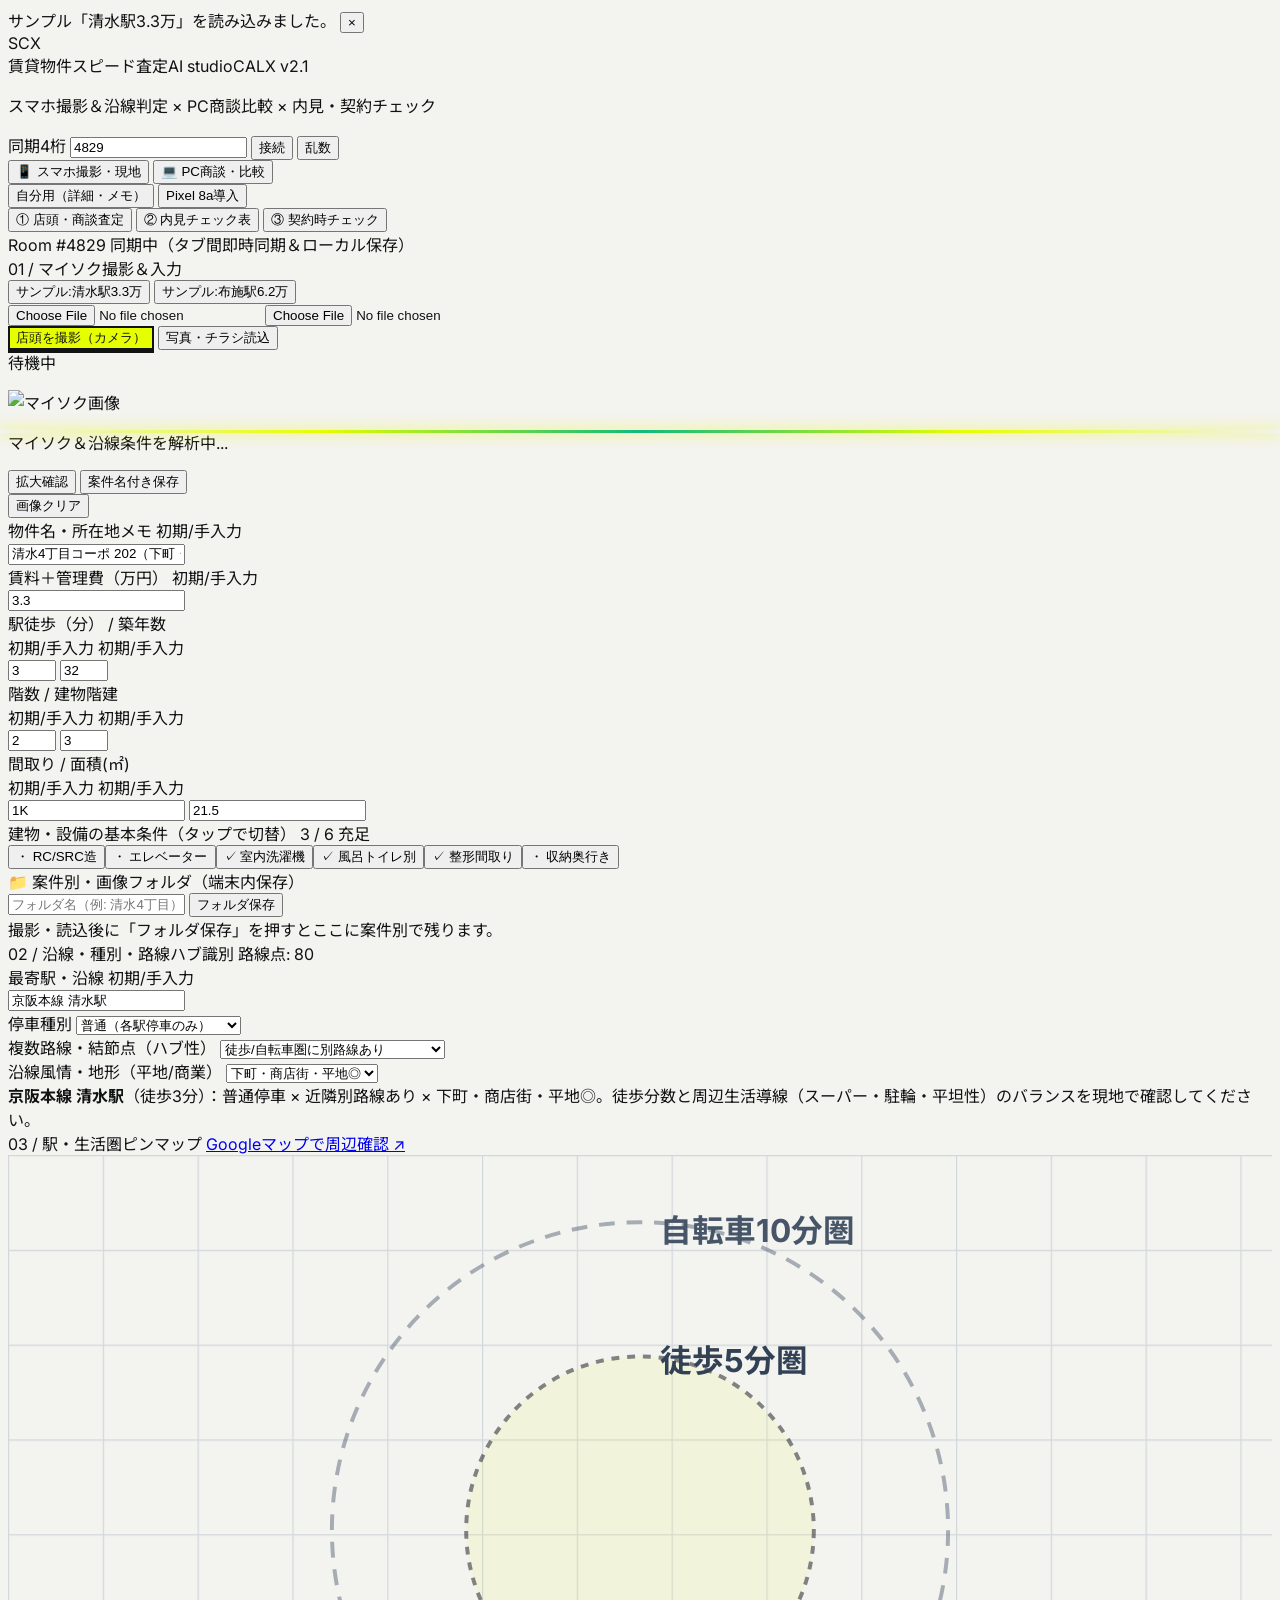
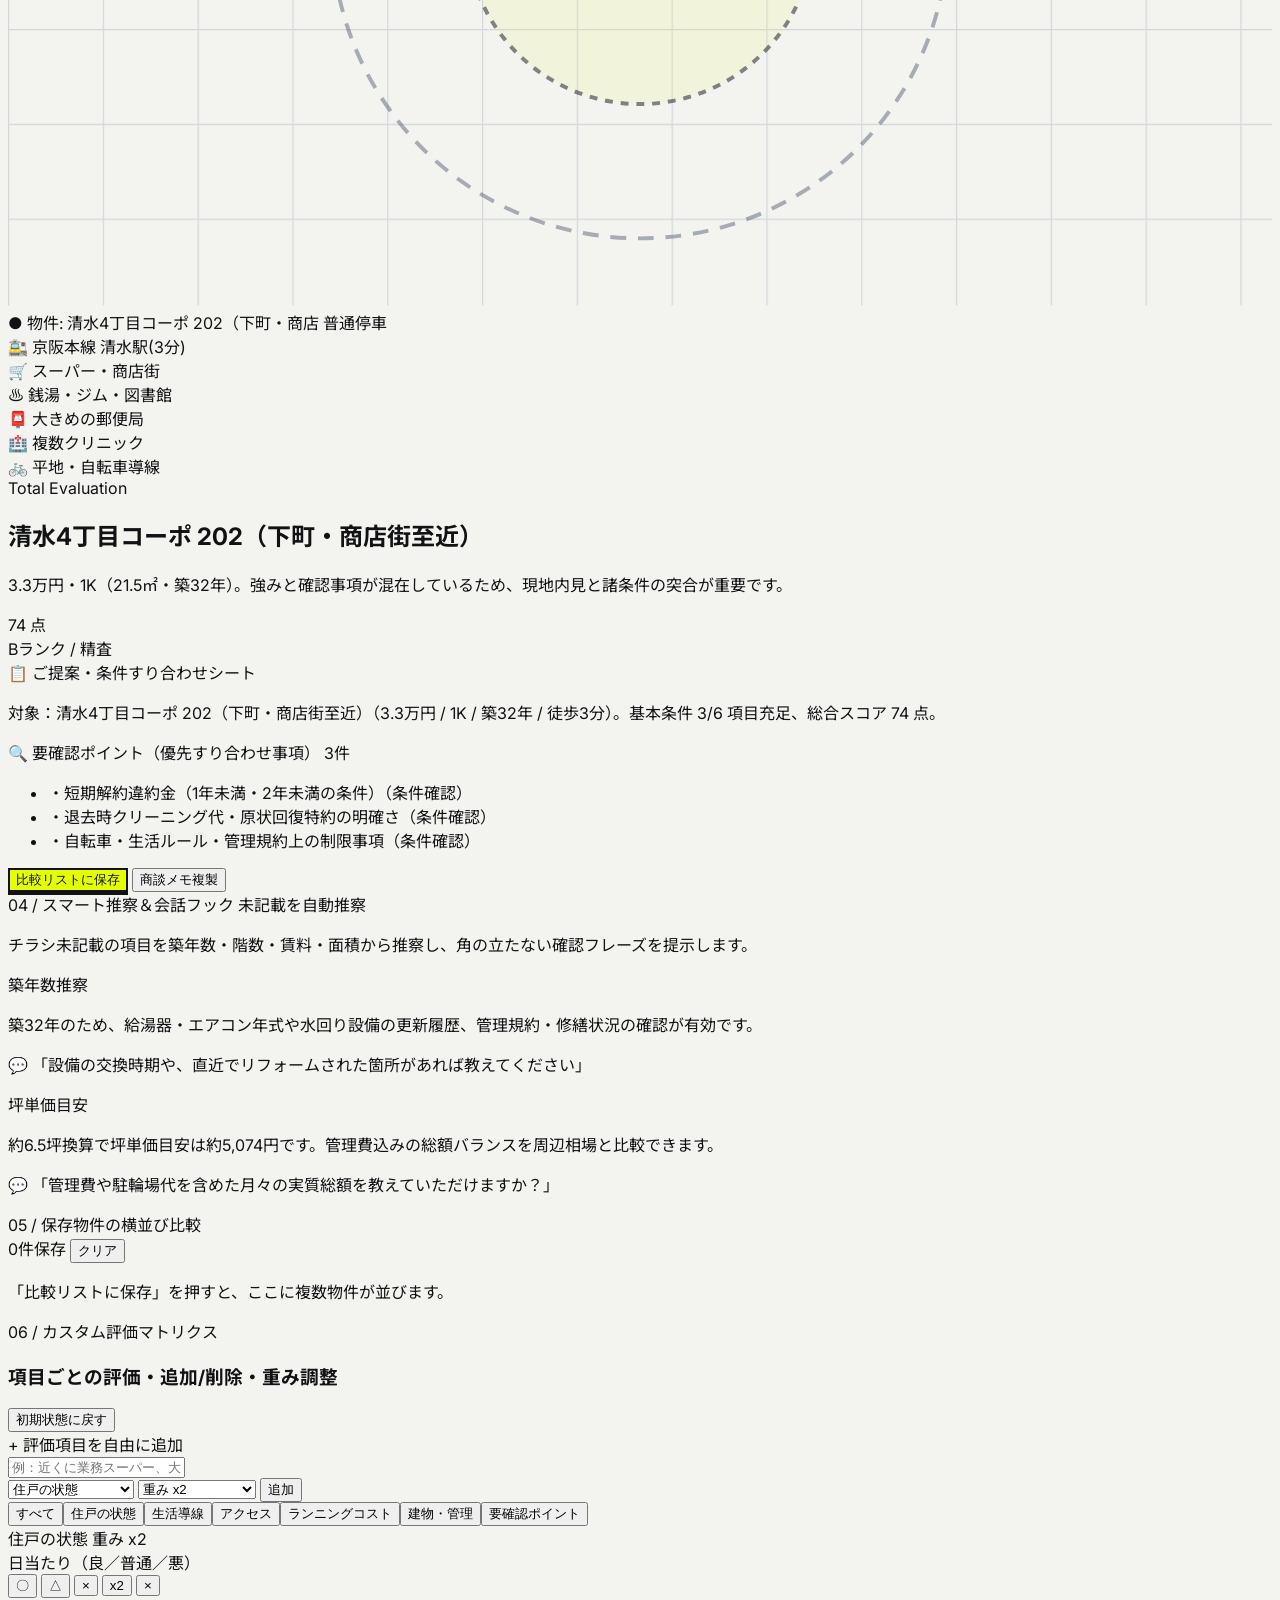
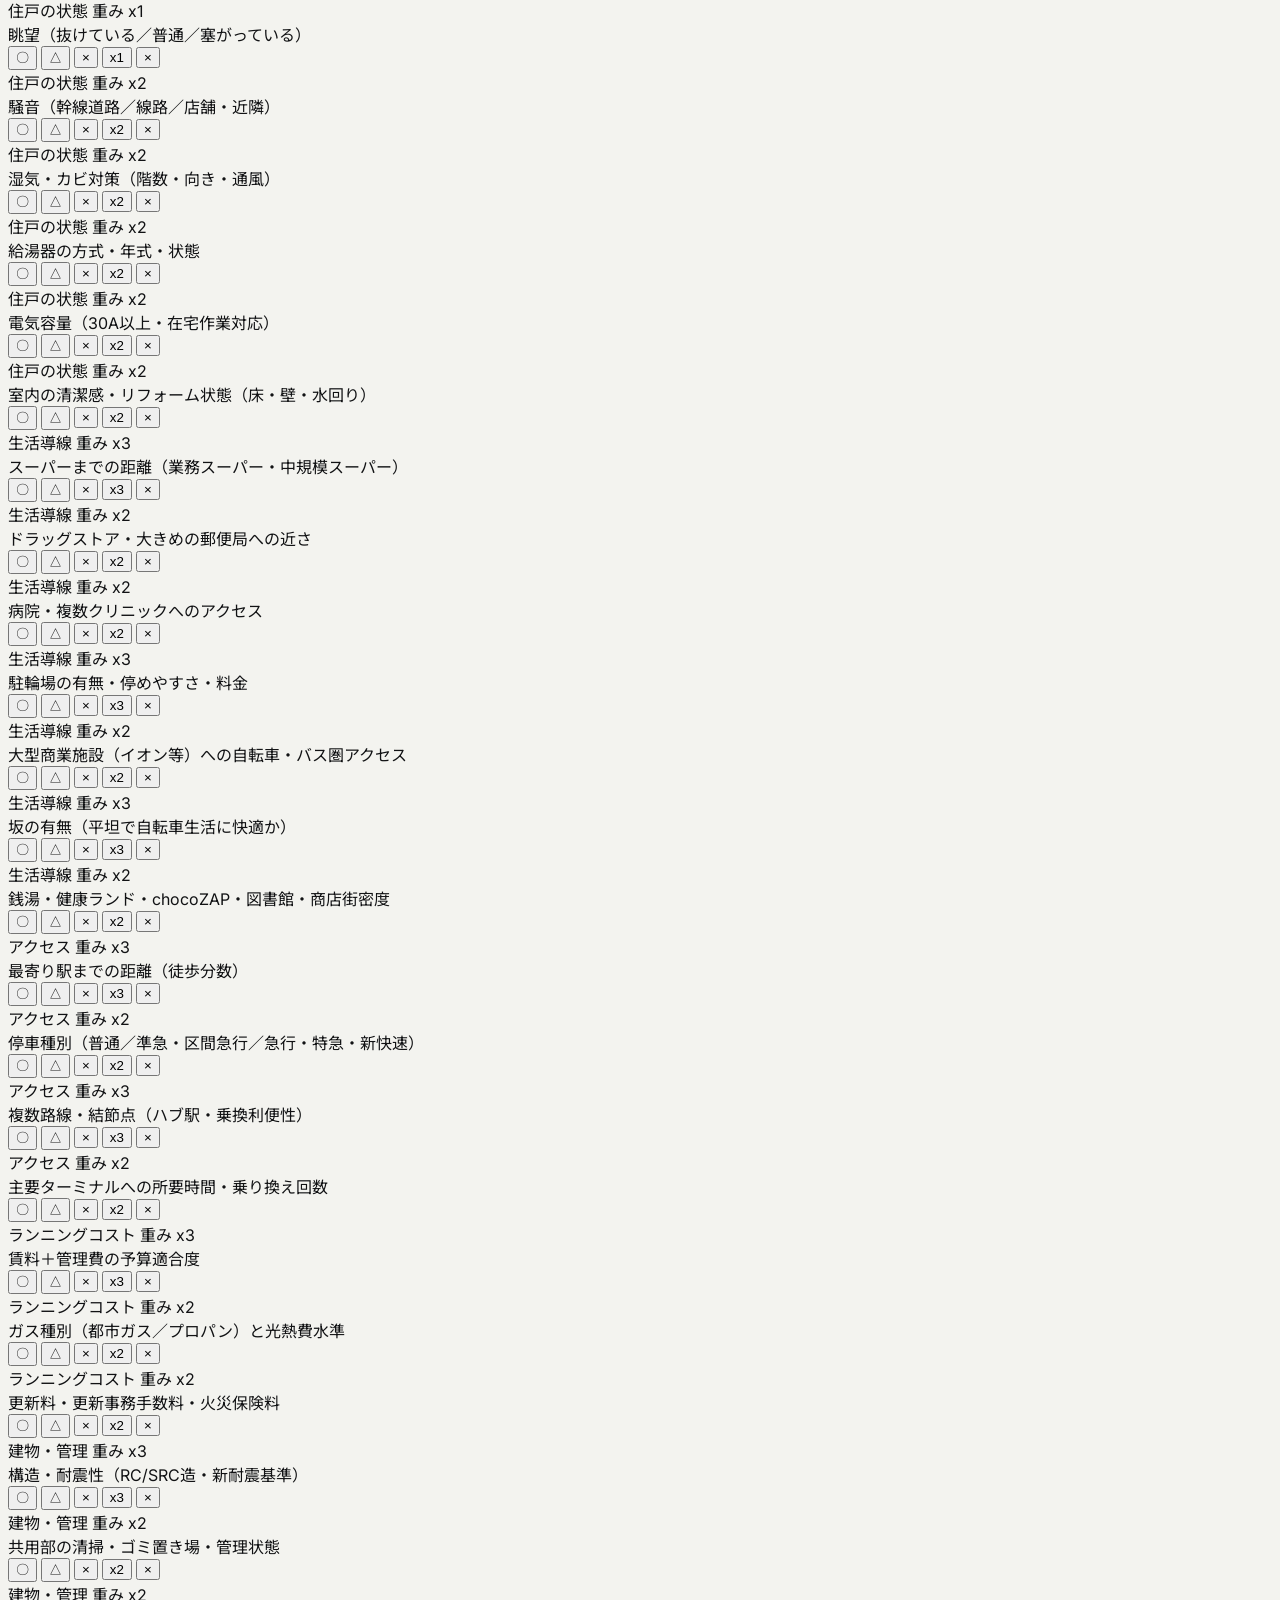
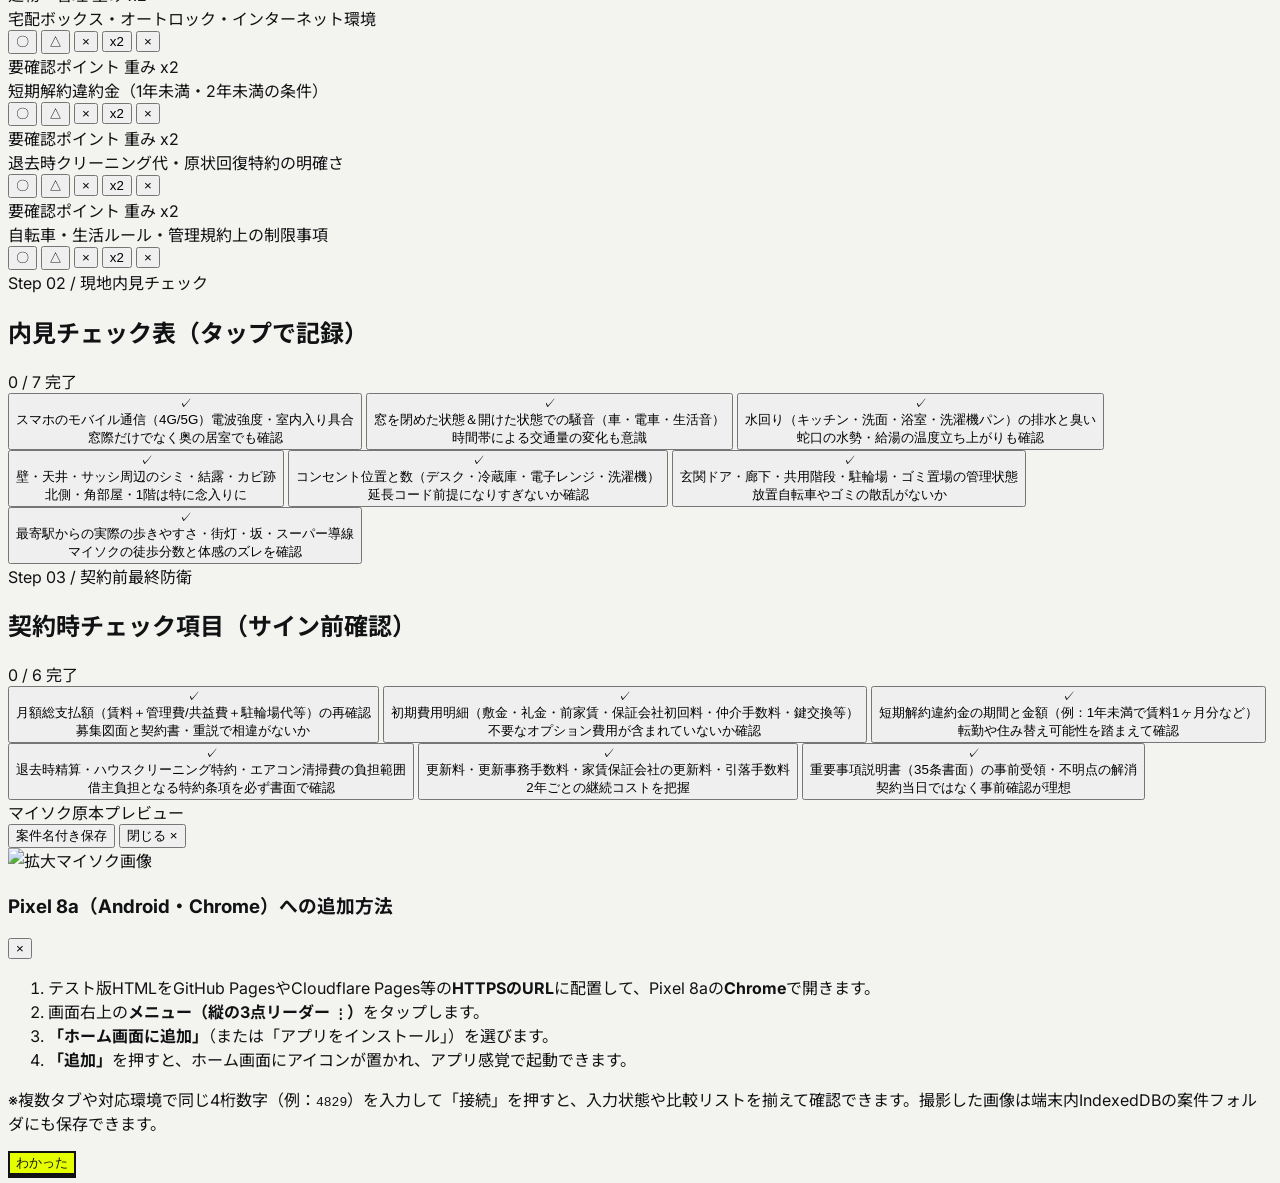
==== commit d1e3b4d8: "Update index.html" ====
--- a/index.html
+++ b/index.html
@@ -84,7 +84,7 @@
         <div>
           <div class="flex items-center gap-2">
             <span class="text-sm font-black tracking-tight">賃貸物件スピード査定AI</span>
-            <span class="text-[10px] font-black bg-neutral-800 text-[#E6FF00] px-1.5 py-0.5 rounded">studioCALX v2</span>
+            <span class="text-[10px] font-black bg-neutral-800 text-[#E6FF00] px-1.5 py-0.5 rounded">studioCALX v2.1</span>
           </div>
           <p class="text-[10px] text-neutral-400 hidden sm:block">スマホ撮影＆沿線判定 × PC商談比較 × 内見・契約チェック</p>
         </div>
@@ -184,55 +184,96 @@
               </button>
             </div>
 
+            <!-- 圧縮・OCRステータスバー -->
+            <div id="ocrStatusBanner" class="hidden rounded-xl bg-[#F8F8F6] border border-[#DCDCD6] px-3 py-2 text-[11px] text-neutral-700 space-y-1">
+              <div class="flex items-center justify-between gap-2">
+                <span id="ocrStatusText" class="font-bold text-[#111214]">待機中</span>
+                <span id="ocrCompressionMeta" class="text-[10px] font-mono text-neutral-500"></span>
+              </div>
+              <p id="ocrNotesText" class="hidden text-[10px] text-amber-800 bg-amber-50 border border-amber-200 rounded px-2 py-1"></p>
+            </div>
+
             <!-- 画像プレビュー＆スキャン演出 -->
             <div id="imagePreviewBox" class="hidden relative rounded-xl overflow-hidden border border-[#DCDCD6] bg-neutral-900 aspect-[16/10] flex items-center justify-center">
-              <img id="previewImageEl" src="" alt="マイソク画像" class="max-h-full max-w-full object-contain" />
+              <img id="previewImageEl" src="" alt="マイソク画像" class="max-h-full max-w-full object-contain cursor-pointer" onclick="openImageLightbox()" title="タップで原寸プレビュー拡大" />
               <div id="scanOverlay" class="hidden absolute inset-0 bg-black/65 flex flex-col items-center justify-center text-white p-3 text-center">
                 <div class="scan-beam"></div>
                 <div class="w-8 h-8 border-3 border-[#E6FF00] border-t-transparent rounded-full animate-spin mb-2"></div>
                 <p class="text-xs font-black text-[#E6FF00]">マイソク＆沿線条件を解析中...</p>
               </div>
+              <div class="absolute top-2 left-2 flex items-center gap-1">
+                <button onclick="openImageLightbox()" class="bg-black/75 text-white text-[10px] font-bold px-2 py-1 rounded-md hover:bg-black">
+                  拡大確認
+                </button>
+                <button onclick="downloadCurrentImageWithName()" class="bg-[#E6FF00] text-[#111214] text-[10px] font-black px-2 py-1 rounded-md hover:bg-[#D6EE00]">
+                  案件名付き保存
+                </button>
+              </div>
               <button onclick="clearFlyerImage()" class="absolute top-2 right-2 bg-black/75 text-white text-[10px] font-bold px-2 py-1 rounded-md">
                 画像クリア
               </button>
             </div>
 
-            <!-- 物件スペック編集フォーム（撮影後の補正・手入力用） -->
+            <!-- 物件スペック編集フォーム（撮影後の補正・手入力用＋AI読取/手修正バッジ） -->
             <div class="pt-2 border-t border-neutral-100 grid grid-cols-2 gap-2 text-xs">
               <div class="col-span-2">
-                <label class="block text-[10px] font-bold text-neutral-500">物件名・所在地メモ</label>
-                <input id="inpPropertyTitle" type="text" oninput="runFullEvaluation()"
+                <div class="flex items-center justify-between">
+                  <label class="block text-[10px] font-bold text-neutral-500">物件名・所在地メモ</label>
+                  <span id="badge_inpPropertyTitle" class="text-[9px] font-black px-1.5 py-0.5 rounded bg-neutral-100 text-neutral-500">初期/手入力</span>
+                </div>
+                <input id="inpPropertyTitle" type="text" oninput="onFieldInput('inpPropertyTitle')"
                   class="w-full mt-0.5 bg-[#F8F8F6] border border-[#DCDCD6] rounded-lg px-2.5 py-1.5 font-bold text-[#111214]" />
               </div>
               <div>
-                <label class="block text-[10px] font-bold text-neutral-500">賃料＋管理費（万円）</label>
-                <input id="inpTotalRentMan" type="number" step="0.1" oninput="runFullEvaluation()"
+                <div class="flex items-center justify-between">
+                  <label class="block text-[10px] font-bold text-neutral-500">賃料＋管理費（万円）</label>
+                  <span id="badge_inpTotalRentMan" class="text-[9px] font-black px-1.5 py-0.5 rounded bg-neutral-100 text-neutral-500">初期/手入力</span>
+                </div>
+                <input id="inpTotalRentMan" type="number" step="0.1" oninput="onFieldInput('inpTotalRentMan')"
                   class="w-full mt-0.5 bg-[#F8F8F6] border border-[#DCDCD6] rounded-lg px-2.5 py-1.5 font-black text-[#111214]" />
               </div>
               <div>
-                <label class="block text-[10px] font-bold text-neutral-500">駅徒歩（分） / 築年数</label>
+                <div class="flex items-center justify-between">
+                  <label class="block text-[10px] font-bold text-neutral-500">駅徒歩（分） / 築年数</label>
+                  <div class="flex gap-1">
+                    <span id="badge_inpWalkMin" class="text-[9px] font-black px-1 rounded bg-neutral-100 text-neutral-500">歩</span>
+                    <span id="badge_inpBuildAge" class="text-[9px] font-black px-1 rounded bg-neutral-100 text-neutral-500">築</span>
+                  </div>
+                </div>
                 <div class="flex gap-1 mt-0.5">
-                  <input id="inpWalkMin" type="number" min="1" max="60" oninput="runFullEvaluation()" title="徒歩分"
+                  <input id="inpWalkMin" type="number" min="1" max="60" oninput="onFieldInput('inpWalkMin')" title="徒歩分"
                     class="w-1/2 bg-[#F8F8F6] border border-[#DCDCD6] rounded-lg px-2 py-1.5 font-bold" />
-                  <input id="inpBuildAge" type="number" min="0" max="80" oninput="runFullEvaluation()" title="築年数"
+                  <input id="inpBuildAge" type="number" min="0" max="80" oninput="onFieldInput('inpBuildAge')" title="築年数"
                     class="w-1/2 bg-[#F8F8F6] border border-[#DCDCD6] rounded-lg px-2 py-1.5 font-bold" />
                 </div>
               </div>
               <div>
-                <label class="block text-[10px] font-bold text-neutral-500">階数 / 建物階建</label>
+                <div class="flex items-center justify-between">
+                  <label class="block text-[10px] font-bold text-neutral-500">階数 / 建物階建</label>
+                  <div class="flex gap-1">
+                    <span id="badge_inpFloorNum" class="text-[9px] font-black px-1 rounded bg-neutral-100 text-neutral-500">階</span>
+                    <span id="badge_inpMaxFloor" class="text-[9px] font-black px-1 rounded bg-neutral-100 text-neutral-500">建</span>
+                  </div>
+                </div>
                 <div class="flex gap-1 mt-0.5">
-                  <input id="inpFloorNum" type="number" min="1" max="60" oninput="runFullEvaluation()" placeholder="階"
+                  <input id="inpFloorNum" type="number" min="1" max="60" oninput="onFieldInput('inpFloorNum')" placeholder="階"
                     class="w-1/2 bg-[#F8F8F6] border border-[#DCDCD6] rounded-lg px-2 py-1.5 font-bold" />
-                  <input id="inpMaxFloor" type="number" min="1" max="60" oninput="runFullEvaluation()" placeholder="階建"
+                  <input id="inpMaxFloor" type="number" min="1" max="60" oninput="onFieldInput('inpMaxFloor')" placeholder="階建"
                     class="w-1/2 bg-[#F8F8F6] border border-[#DCDCD6] rounded-lg px-2 py-1.5 font-bold" />
                 </div>
               </div>
               <div>
-                <label class="block text-[10px] font-bold text-neutral-500">間取り / 面積(㎡)</label>
+                <div class="flex items-center justify-between">
+                  <label class="block text-[10px] font-bold text-neutral-500">間取り / 面積(㎡)</label>
+                  <div class="flex gap-1">
+                    <span id="badge_inpLayout" class="text-[9px] font-black px-1 rounded bg-neutral-100 text-neutral-500">間</span>
+                    <span id="badge_inpAreaSqm" class="text-[9px] font-black px-1 rounded bg-neutral-100 text-neutral-500">㎡</span>
+                  </div>
+                </div>
                 <div class="flex gap-1 mt-0.5">
-                  <input id="inpLayout" type="text" oninput="runFullEvaluation()"
+                  <input id="inpLayout" type="text" oninput="onFieldInput('inpLayout')"
                     class="w-1/2 bg-[#F8F8F6] border border-[#DCDCD6] rounded-lg px-2 py-1.5 font-bold" />
-                  <input id="inpAreaSqm" type="number" step="0.5" oninput="runFullEvaluation()"
+                  <input id="inpAreaSqm" type="number" step="0.5" oninput="onFieldInput('inpAreaSqm')"
                     class="w-1/2 bg-[#F8F8F6] border border-[#DCDCD6] rounded-lg px-2 py-1.5 font-bold" />
                 </div>
               </div>
@@ -248,6 +289,23 @@
                 <!-- JSで必須6項目チップ描画 -->
               </div>
             </div>
+
+            <!-- アプリ内「案件別・画像フォルダ（IndexedDB）」 -->
+            <div class="pt-2.5 border-t border-neutral-100 space-y-2">
+              <div class="flex items-center justify-between gap-2">
+                <span class="text-[10px] font-black text-neutral-600">📁 案件別・画像フォルダ（端末内保存）</span>
+                <div class="flex items-center gap-1">
+                  <input id="folderNameInput" type="text" placeholder="フォルダ名（例: 清水4丁目）"
+                    class="w-32 bg-[#F8F8F6] border border-[#DCDCD6] rounded-lg px-2 py-1 text-[11px] font-bold" />
+                  <button onclick="saveCurrentImageToFolder()" class="bg-[#111214] text-[#E6FF00] text-[10px] font-black px-2 py-1 rounded-lg hover:bg-neutral-800">
+                    フォルダ保存
+                  </button>
+                </div>
+              </div>
+              <div id="folderAlbumContainer" class="flex gap-2 overflow-x-auto no-scrollbar pb-1">
+                <span class="text-[10px] text-neutral-400">撮影・読込後に「フォルダ保存」を押すとここに案件別で残ります。</span>
+              </div>
+            </div>
           </div>
 
           <!-- 沿線・停車種別・複数路線ハブ識別カード -->
@@ -259,8 +317,11 @@
 
             <div class="grid grid-cols-1 sm:grid-cols-2 gap-2 text-xs">
               <div>
-                <label class="block text-[10px] font-bold text-neutral-500">最寄駅・沿線</label>
-                <input id="inpStationLine" type="text" oninput="runFullEvaluation()"
+                <div class="flex items-center justify-between">
+                  <label class="block text-[10px] font-bold text-neutral-500">最寄駅・沿線</label>
+                  <span id="badge_inpStationLine" class="text-[9px] font-black px-1 rounded bg-neutral-100 text-neutral-500">初期/手入力</span>
+                </div>
+                <input id="inpStationLine" type="text" oninput="onFieldInput('inpStationLine')"
                   class="w-full mt-0.5 bg-[#F8F8F6] border border-[#DCDCD6] rounded-lg px-2.5 py-1.5 font-bold" />
               </div>
               <div>
@@ -502,6 +563,22 @@
 
   </main>
 
+  <!-- 画像拡大ライトボックス -->
+  <div id="imageLightbox" class="hidden fixed inset-0 z-50 bg-black/90 flex flex-col items-center justify-center p-3" onclick="closeImageLightbox()">
+    <div class="w-full max-w-4xl flex items-center justify-between text-white text-xs mb-2" onclick="event.stopPropagation()">
+      <span id="lightboxCaption" class="font-bold truncate">マイソク原本プレビュー</span>
+      <div class="flex items-center gap-2 shrink-0">
+        <button onclick="downloadCurrentImageWithName()" class="bg-[#E6FF00] text-[#111214] font-black px-3 py-1.5 rounded-lg">
+          案件名付き保存
+        </button>
+        <button onclick="closeImageLightbox()" class="bg-neutral-800 text-white font-bold px-3 py-1.5 rounded-lg">
+          閉じる &times;
+        </button>
+      </div>
+    </div>
+    <img id="lightboxImageEl" src="" alt="拡大マイソク画像" class="max-h-[85vh] max-w-full object-contain rounded-lg border border-neutral-700" onclick="event.stopPropagation()" />
+  </div>
+
   <!-- Pixel 8a (Android Chrome) PWAインストール案内モーダル -->
   <div id="pwaModal" class="hidden fixed inset-0 z-50 bg-black/65 flex items-center justify-center p-4">
     <div class="bg-white max-w-md w-full rounded-2xl p-5 space-y-3 shadow-2xl border border-[#DCDCD6]">
@@ -516,7 +593,7 @@
         <li><strong>「追加」</strong>を押すと、ホーム画面にアイコンが置かれ、アプリ感覚で起動できます。</li>
       </ol>
       <p class="text-[11px] text-neutral-500 bg-[#F8F8F6] p-2.5 rounded-xl">
-        ※複数タブや対応環境で同じ4桁数字（例：<code class="font-bold">4829</code>）を入力して「接続」を押すと、入力状態や比較リストを揃えて確認できます。
+        ※複数タブや対応環境で同じ4桁数字（例：<code class="font-bold">4829</code>）を入力して「接続」を押すと、入力状態や比較リストを揃えて確認できます。撮影した画像は端末内IndexedDBの案件フォルダにも保存できます。
       </p>
       <button onclick="closePwaModal()" class="w-full volt-btn rounded-xl py-2.5 text-xs font-black">
         わかった
@@ -558,226 +635,386 @@
 
       // アクセス
       { id: 'c_walk', category: 'アクセス', name: '最寄り駅までの距離（徒歩分数）', weight: 3, status: 'good', isAlignmentPoint: false },
-      { id: 'c_bus', category: 'アクセス', name: 'バス停までの距離・運行本数', weight: 1, status: 'fair', isAlignmentPoint: false },
-      { id: 'c_night_safe', category: 'アクセス', name: '夜道の明るさ・人通り・街の落ち着き', weight: 2, status: 'fair', isAlignmentPoint: false },
+      { id: 'c_stop', category: 'アクセス', name: '停車種別（普通／準急・区間急行／急行・特急・新快速）', weight: 2, status: 'fair', isAlignmentPoint: false },
+      { id: 'c_hub', category: 'アクセス', name: '複数路線・結節点（ハブ駅・乗換利便性）', weight: 3, status: 'good', isAlignmentPoint: false },
+      { id: 'c_commute', category: 'アクセス', name: '主要ターミナルへの所要時間・乗り換え回数', weight: 2, status: 'good', isAlignmentPoint: false },
 
       // ランニングコスト
-      { id: 'c_gas', category: 'ランニングコスト', name: '水道・ガスの方式（都市ガス／プロパン）', weight: 3, status: 'good', isAlignmentPoint: false },
-      { id: 'c_net', category: 'ランニングコスト', name: 'インターネット設備（光対応・実効速度）', weight: 2, status: 'fair', isAlignmentPoint: false },
-      { id: 'c_renewal', category: 'ランニングコスト', name: '更新料の軽さ（なし or 1万円以下）・契約期間条件', weight: 2, status: 'fair', isAlignmentPoint: false },
+      { id: 'c_rent', category: 'ランニングコスト', name: '賃料＋管理費の予算適合度', weight: 3, status: 'good', isAlignmentPoint: false },
+      { id: 'c_gas', category: 'ランニングコスト', name: 'ガス種別（都市ガス／プロパン）と光熱費水準', weight: 2, status: 'fair', isAlignmentPoint: false },
+      { id: 'c_renewal', category: 'ランニングコスト', name: '更新料・更新事務手数料・火災保険料', weight: 2, status: 'fair', isAlignmentPoint: false },
 
       // 建物・管理
-      { id: 'c_seismic', category: '建物・管理', name: '耐震基準・構造（新耐震／旧耐震・RC造）', weight: 2, status: 'bad', isAlignmentPoint: false },
-      { id: 'c_tile', category: '建物・管理', name: '外壁・共用部（廊下・階段・エントランス）の管理状態', weight: 2, status: 'fair', isAlignmentPoint: false },
-      { id: 'c_garbage', category: '建物・管理', name: 'ゴミ置き場の清潔さ・ルール遵守状況', weight: 2, status: 'fair', isAlignmentPoint: false },
-      { id: 'c_residents', category: '建物・管理', name: '住民層の落ち着き・下町的な暮らしやすさ', weight: 2, status: 'fair', isAlignmentPoint: false },
-
-      // 要確認ポイント（旧：地雷チェックからB2B商談向け表現へ改定）
-      { id: 'a_ev_upper', category: '要確認ポイント', name: 'エレベーター有無と上階移動の負担（3階以上など）', weight: 3, status: 'bad', isAlignmentPoint: true },
-      { id: 'a_life_density', category: '要確認ポイント', name: '日常の買い物・生活インフラ密度の確保', weight: 3, status: 'fair', isAlignmentPoint: true },
-      { id: 'a_guarantor', category: '要確認ポイント', name: '保証会社の審査柔軟性（資産保有・独立系対応等）', weight: 3, status: 'fair', isAlignmentPoint: true }
+      { id: 'c_struct', category: '建物・管理', name: '構造・耐震性（RC/SRC造・新耐震基準）', weight: 3, status: 'good', isAlignmentPoint: false },
+      { id: 'c_mgmt', category: '建物・管理', name: '共用部の清掃・ゴミ置き場・管理状態', weight: 2, status: 'good', isAlignmentPoint: false },
+      { id: 'c_parcel', category: '建物・管理', name: '宅配ボックス・オートロック・インターネット環境', weight: 2, status: 'fair', isAlignmentPoint: false },
+
+      // 要確認ポイント
+      { id: 'c_short_term', category: '要確認ポイント', name: '短期解約違約金（1年未満・2年未満の条件）', weight: 2, status: 'fair', isAlignmentPoint: true },
+      { id: 'c_moveout', category: '要確認ポイント', name: '退去時クリーニング代・原状回復特約の明確さ', weight: 2, status: 'fair', isAlignmentPoint: true },
+      { id: 'c_rule', category: '要確認ポイント', name: '自転車・生活ルール・管理規約上の制限事項', weight: 2, status: 'fair', isAlignmentPoint: true }
     ];
 
     const VIEWING_ITEMS = [
-      '楽天モバイルの電波・テザリング速度を窓際＆部屋奥で実測した',
-      '窓を閉めた状態で幹線道路・線路・隣室の騒音レベルを確認した',
-      '室内洗濯機置場の防水パン・水栓・排水位置を確認した',
-      '収納の奥行き・ハンガー掛けの高さ・湿気臭をチェックした',
-      '給湯器リモコン・水圧・お湯が出るまでの時間を確認した',
-      'エントランス・ポスト・ゴミ置き場・駐輪場の管理状態を見た',
-      '最寄り駅からスーパー・ドラッグストア・銭湯・図書館・郵便局までの導線を確認した'
+      { id: 'v1', title: 'スマホのモバイル通信（4G/5G）電波強度・室内入り具合', note: '窓際だけでなく奥の居室でも確認' },
+      { id: 'v2', title: '窓を閉めた状態＆開けた状態での騒音（車・電車・生活音）', note: '時間帯による交通量の変化も意識' },
+      { id: 'v3', title: '水回り（キッチン・洗面・浴室・洗濯機パン）の排水と臭い', note: '蛇口の水勢・給湯の温度立ち上がりも確認' },
+      { id: 'v4', title: '壁・天井・サッシ周辺のシミ・結露・カビ跡', note: '北側・角部屋・1階は特に念入りに' },
+      { id: 'v5', title: 'コンセント位置と数（デスク・冷蔵庫・電子レンジ・洗濯機）', note: '延長コード前提になりすぎないか確認' },
+      { id: 'v6', title: '玄関ドア・廊下・共用階段・駐輪場・ゴミ置場の管理状態', note: '放置自転車やゴミの散乱がないか' },
+      { id: 'v7', title: '最寄駅からの実際の歩きやすさ・街灯・坂・スーパー導線', note: 'マイソクの徒歩分数と体感のズレを確認' }
     ];
 
     const CONTRACT_ITEMS = [
-      '契約期間（1年契約か2年契約か）・更新料・更新事務手数料を確認した',
-      '短期解約違約金（1年未満解約時のペナルティ有無・金額）を確認した',
-      '保証会社の種類・初回保証料・年間/月額保証料を確認した',
-      '初期費用の明細（24時間サポート・消臭抗菌・鍵交換等の任意項目）を確認した',
-      '退去時の原状回復・クリーニング費用の負担ルールを書面で確認した'
+      { id: 'ct1', title: '月額総支払額（賃料＋管理費/共益費＋駐輪場代等）の再確認', note: '募集図面と契約書・重説で相違がないか' },
+      { id: 'ct2', title: '初期費用明細（敷金・礼金・前家賃・保証会社初回料・仲介手数料・鍵交換等）', note: '不要なオプション費用が含まれていないか確認' },
+      { id: 'ct3', title: '短期解約違約金の期間と金額（例：1年未満で賃料1ヶ月分など）', note: '転勤や住み替え可能性を踏まえて確認' },
+      { id: 'ct4', title: '退去時精算・ハウスクリーニング特約・エアコン清掃費の負担範囲', note: '借主負担となる特約条項を必ず書面で確認' },
+      { id: 'ct5', title: '更新料・更新事務手数料・家賃保証会社の更新料・引落手数料', note: '2年ごとの継続コストを把握' },
+      { id: 'ct6', title: '重要事項説明書（35条書面）の事前受領・不明点の解消', note: '契約当日ではなく事前確認が理想' }
     ];
 
-    let state = {
+    const FIELD_IDS = [
+      'inpPropertyTitle',
+      'inpTotalRentMan',
+      'inpWalkMin',
+      'inpBuildAge',
+      'inpFloorNum',
+      'inpMaxFloor',
+      'inpLayout',
+      'inpAreaSqm',
+      'inpStationLine'
+    ];
+
+    // =========================================================================
+    // 2. アプリ状態＆同期（4桁コード・IndexedDB・AI/手修正バッジ）
+    // =========================================================================
+    const state = {
       roomCode: '4829',
-      viewportMode: 'mobile', // 'mobile' | 'pc'
+      viewportMode: 'mobile',
       presenterMode: false,
-      workflowStep: 'eval', // 'eval' | 'viewing' | 'contract'
-      activeCategory: 'ALL',
-      mustHaves: {
+      workflowStep: 'eval',
+      selectedCategory: 'すべて',
+      mustHave: {
         rc: true,
-        ev: false,
+        ev: true,
         indoor_wash: true,
         separate_bt: true,
         rect_room: true,
-        deep_closet: false
+        deep_closet: true
       },
-      property: {
-        title: '清水駅 徒歩3分（大阪市旭区清水4丁目・1DK）',
-        totalRentMan: 3.3,
-        walkMin: 3,
-        buildAge: 58,
-        floorNum: 4,
-        maxFloor: 4,
-        layout: '1DK',
-        areaSqm: 23,
-        stationLine: '大阪メトロ今里筋線 清水駅',
-        stopType: 'local',
-        hubType: 'single',
-        corridorVibe: 'shitamachi_flat'
-      },
+      fieldSources: {}, // 'ai' | 'manual' | 'preset'
       criteria: JSON.parse(JSON.stringify(DEFAULT_CRITERIA)),
+      savedProperties: [],
       viewingChecked: {},
       contractChecked: {},
-      savedList: []
+      currentImageDataUrl: '',
+      currentImageMime: 'image/jpeg',
+      currentImageName: 'maisoku.jpg',
+      compressionMeta: ''
     };
 
-    // 同一ブラウザ内の他タブ（スマホ枠タブとPC商談タブ）とリアルタイム同期するチャネル
-    let syncChannel = null;
-    try {
-      if ('BroadcastChannel' in window) {
-        syncChannel = new BroadcastChannel('studiocalx_rental_sync_channel');
-        syncChannel.onmessage = (event) => {
-          const msg = event.data;
-          if (msg && msg.roomCode === state.roomCode && msg.payload) {
-            state = {
-              ...state,
-              ...msg.payload,
-              viewportMode: state.viewportMode, // 表示モードは各画面のものを維持
-              presenterMode: state.presenterMode
-            };
-            renderAll(true);
+    let broadcastChannel = null;
+    let idbPromise = null;
+
+    // IndexedDB（案件別・画像フォルダ保存用）
+    function openPhotoDb() {
+      if (idbPromise) return idbPromise;
+      idbPromise = new Promise((resolve, reject) => {
+        if (!('indexedDB' in window)) {
+          resolve(null);
+          return;
+        }
+        const req = indexedDB.open('studioCALX_MaisokuDB_v1', 1);
+        req.onupgradeneeded = (e) => {
+          const db = e.target.result;
+          if (!db.objectStoreNames.contains('folders')) {
+            const store = db.createObjectStore('folders', { keyPath: 'id', autoIncrement: true });
+            store.createIndex('folderName', 'folderName', { unique: false });
           }
         };
-      }
-    } catch (e) {}
+        req.onsuccess = () => resolve(req.result);
+        req.onerror = () => reject(req.error);
+      });
+      return idbPromise;
+    }
+
+    async function saveCurrentImageToFolder() {
+      if (!state.currentImageDataUrl) {
+        showToast('先にマイソク画像を撮影または読み込んでください。');
+        return;
+      }
+      const rawFolder = (document.getElementById('folderNameInput').value || '').trim();
+      const propTitle = (document.getElementById('inpPropertyTitle').value || '').trim();
+      const folderName = rawFolder || propTitle || '未分類案件';
+
+      try {
+        const db = await openPhotoDb();
+        if (!db) {
+          showToast('このブラウザはIndexedDBに非対応のため「案件名付き保存」をご利用ください。');
+          return;
+        }
+        const record = {
+          folderName,
+          title: propTitle || folderName,
+          dataUrl: state.currentImageDataUrl,
+          savedAt: new Date().toLocaleString('ja-JP')
+        };
+        await new Promise((resolve, reject) => {
+          const tx = db.transaction('folders', 'readwrite');
+          tx.objectStore('folders').add(record);
+          tx.oncomplete = resolve;
+          tx.onerror = () => reject(tx.error);
+        });
+        await renderFolderAlbum();
+        showToast(`フォルダ「${folderName}」へ画像を保存しました。`);
+      } catch {
+        showToast('フォルダ保存中にエラーが発生しました。');
+      }
+    }
+
+    async function deleteFolderPhoto(id) {
+      try {
+        const db = await openPhotoDb();
+        if (!db) return;
+        await new Promise((resolve, reject) => {
+          const tx = db.transaction('folders', 'readwrite');
+          tx.objectStore('folders').delete(id);
+          tx.oncomplete = resolve;
+          tx.onerror = () => reject(tx.error);
+        });
+        await renderFolderAlbum();
+        showToast('保存画像を削除しました。');
+      } catch {
+        showToast('削除に失敗しました。');
+      }
+    }
+
+    async function loadFolderPhotoToActive(id) {
+      try {
+        const db = await openPhotoDb();
+        if (!db) return;
+        const item = await new Promise((resolve, reject) => {
+          const tx = db.transaction('folders', 'readonly');
+          const req = tx.objectStore('folders').get(id);
+          req.onsuccess = () => resolve(req.result);
+          req.onerror = () => reject(req.error);
+        });
+        if (!item || !item.dataUrl) return;
+        state.currentImageDataUrl = item.dataUrl;
+        state.currentImageMime = 'image/jpeg';
+        state.currentImageName = `${item.folderName || 'maisoku'}.jpg`;
+        document.getElementById('previewImageEl').src = item.dataUrl;
+        document.getElementById('imagePreviewBox').classList.remove('hidden');
+        showToast(`フォルダ「${item.folderName}」の画像を表示しました。`);
+      } catch {
+        showToast('画像の読み込みに失敗しました。');
+      }
+    }
+
+    async function renderFolderAlbum() {
+      const container = document.getElementById('folderAlbumContainer');
+      if (!container) return;
+      try {
+        const db = await openPhotoDb();
+        if (!db) return;
+        const items = await new Promise((resolve, reject) => {
+          const tx = db.transaction('folders', 'readonly');
+          const req = tx.objectStore('folders').getAll();
+          req.onsuccess = () => resolve(req.result || []);
+          req.onerror = () => reject(req.error);
+        });
+        if (!items.length) {
+          container.innerHTML = '<span class="text-[10px] text-neutral-400">撮影・読込後に「フォルダ保存」を押すとここに案件別で残ります。</span>';
+          return;
+        }
+        const sorted = items.slice().reverse().slice(0, 12);
+        container.innerHTML = sorted.map((it) => `
+          <div class="shrink-0 w-32 bg-[#F8F8F6] border border-[#DCDCD6] rounded-xl p-1.5 space-y-1">
+            <div class="relative aspect-[4/3] rounded-lg overflow-hidden bg-neutral-900 cursor-pointer" onclick="loadFolderPhotoToActive(${it.id})">
+              <img src="${escapeHtml(it.dataUrl)}" alt="${escapeHtml(it.folderName)}" class="w-full h-full object-cover" />
+              <button type="button" onclick="event.stopPropagation(); deleteFolderPhoto(${it.id})"
+                class="absolute top-1 right-1 bg-black/75 text-white text-[9px] font-black px-1.5 py-0.5 rounded">×</button>
+            </div>
+            <div class="text-[10px] font-black text-[#111214] truncate" title="${escapeHtml(it.folderName)}">📁 ${escapeHtml(it.folderName)}</div>
+            <div class="text-[9px] text-neutral-400 truncate">${escapeHtml(it.savedAt || '')}</div>
+          </div>
+        `).join('');
+      } catch {
+        // サイレントフォールバック
+      }
+    }
+
+    function downloadCurrentImageWithName() {
+      if (!state.currentImageDataUrl) {
+        showToast('保存する画像がありません。');
+        return;
+      }
+      const now = new Date();
+      const ymd = `${now.getFullYear()}${String(now.getMonth() + 1).padStart(2, '0')}${String(now.getDate()).padStart(2, '0')}`;
+      const rawName = (document.getElementById('folderNameInput').value || document.getElementById('inpPropertyTitle').value || 'マイソク').trim();
+      const safeName = rawName.replace(/[\\/:*?"<>|]/g, '_').slice(0, 30) || 'マイソク';
+      const fileName = `${ymd}_${safeName}.jpg`;
+
+      const a = document.createElement('a');
+      a.href = state.currentImageDataUrl;
+      a.download = fileName;
+      document.body.appendChild(a);
+      a.click();
+      document.body.removeChild(a);
+      showToast(`「${fileName}」としてダウンロードしました。`);
+    }
+
+    function openImageLightbox() {
+      if (!state.currentImageDataUrl) return;
+      document.getElementById('lightboxImageEl').src = state.currentImageDataUrl;
+      const title = (document.getElementById('inpPropertyTitle').value || 'マイソク原本').trim();
+      document.getElementById('lightboxCaption').textContent = `${title} ${state.compressionMeta ? '(' + state.compressionMeta + ')' : ''}`;
+      document.getElementById('imageLightbox').classList.remove('hidden');
+    }
+
+    function closeImageLightbox() {
+      document.getElementById('imageLightbox').classList.add('hidden');
+    }
+
+    function storageKeyForRoom(code) {
+      return `studioCALX_maisoku_v2_room_${code}`;
+    }
+
+    function showToast(msg) {
+      const box = document.getElementById('toastBox');
+      document.getElementById('toastMessage').textContent = msg;
+      box.classList.remove('hidden');
+      clearTimeout(window.__toastTimer);
+      window.__toastTimer = setTimeout(() => {
+        box.classList.add('hidden');
+      }, 3400);
+    }
+
+    function hideToast() {
+      document.getElementById('toastBox').classList.add('hidden');
+    }
+
+    function openPwaModal() {
+      document.getElementById('pwaModal').classList.remove('hidden');
+    }
+
+    function closePwaModal() {
+      document.getElementById('pwaModal').classList.add('hidden');
+    }
 
     // =========================================================================
-    // 2. 初期化・ルーム同期・永続化
+    // 3. AI読取 / 手修正バッジ管理 & 未読取クリア
     // =========================================================================
-    window.addEventListener('DOMContentLoaded', () => {
-      loadFromRoomStorage('4829');
-      renderAll(true);
-    });
-
-    function getStorageKey(code) {
-      return `studiocalx_rental_v2_room_${code}`;
-    }
-
-    function saveToRoomStorage(skipBroadcast = false) {
-      try {
-        const cleanCode = sanitizeRoomCode(state.roomCode);
-        localStorage.setItem(getStorageKey(cleanCode), JSON.stringify(state));
-        if (!skipBroadcast && syncChannel) {
-          syncChannel.postMessage({ roomCode: cleanCode, payload: state });
+    function setFieldSource(fieldId, source) {
+      state.fieldSources[fieldId] = source;
+      renderFieldBadges();
+    }
+
+    function setAllFieldsSource(source) {
+      FIELD_IDS.forEach((id) => {
+        state.fieldSources[id] = source;
+      });
+      renderFieldBadges();
+    }
+
+    function renderFieldBadges() {
+      FIELD_IDS.forEach((id) => {
+        const badge = document.getElementById(`badge_${id}`);
+        if (!badge) return;
+        const src = state.fieldSources[id] || 'preset';
+        if (src === 'ai') {
+          badge.textContent = 'AI読取';
+          badge.className = 'text-[9px] font-black px-1.5 py-0.5 rounded bg-emerald-100 text-emerald-900 border border-emerald-300';
+        } else if (src === 'manual') {
+          badge.textContent = '手修正済';
+          badge.className = 'text-[9px] font-black px-1.5 py-0.5 rounded bg-[#E6FF00] text-[#111214] border border-neutral-800';
+        } else {
+          badge.textContent = '初期/手入力';
+          badge.className = 'text-[9px] font-black px-1.5 py-0.5 rounded bg-neutral-100 text-neutral-500';
         }
-      } catch (e) {}
-    }
-
-    function loadFromRoomStorage(code) {
-      const cleanCode = sanitizeRoomCode(code);
-      state.roomCode = cleanCode;
-      document.getElementById('roomCodeInput').value = cleanCode;
-      try {
-        const raw = localStorage.getItem(getStorageKey(cleanCode));
-        if (raw) {
-          const parsed = JSON.parse(raw);
-          state = {
-            ...state,
-            ...parsed,
-            roomCode: cleanCode,
-            mustHaves: { ...state.mustHaves, ...(parsed.mustHaves || {}) },
-            property: { ...state.property, ...(parsed.property || {}) },
-            criteria: Array.isArray(parsed.criteria) && parsed.criteria.length > 0 ? parsed.criteria : JSON.parse(JSON.stringify(DEFAULT_CRITERIA))
-          };
-        }
-      } catch (e) {}
-    }
-
-    function sanitizeRoomCode(val) {
-      const digits = String(val || '').replace(/\D/g, '').slice(0, 4);
-      return digits.length === 4 ? digits : '4829';
-    }
-
-    function connectRoomCode() {
-      const raw = document.getElementById('roomCodeInput').value;
-      const digits = String(raw || '').replace(/\D/g, '');
-      if (digits.length !== 4) {
-        showToast('4桁の半角数字を入力してください（例：4829）');
-        return;
-      }
-      loadFromRoomStorage(digits);
-      saveToRoomStorage();
-      renderAll(true);
-      showToast(`ルーム #${digits} に接続・同期しました`);
-    }
-
-    function randomizeRoomCode() {
-      const code = String(Math.floor(1000 + Math.random() * 9000));
-      document.getElementById('roomCodeInput').value = code;
-      state.roomCode = code;
-      saveToRoomStorage();
-      renderAll(true);
-      showToast(`新しい4桁コード #${code} を発行しました`);
+      });
+    }
+
+    function onFieldInput(fieldId) {
+      setFieldSource(fieldId, 'manual');
+      runFullEvaluation();
+    }
+
+    function clearSpecFieldsForNewScan() {
+      // 古い物件の値を残さないよう、一旦すべてクリア
+      document.getElementById('inpPropertyTitle').value = '';
+      document.getElementById('inpTotalRentMan').value = '';
+      document.getElementById('inpWalkMin').value = '';
+      document.getElementById('inpBuildAge').value = '';
+      document.getElementById('inpFloorNum').value = '';
+      document.getElementById('inpMaxFloor').value = '';
+      document.getElementById('inpLayout').value = '';
+      document.getElementById('inpAreaSqm').value = '';
+      document.getElementById('inpStationLine').value = '';
+      FIELD_IDS.forEach((id) => {
+        state.fieldSources[id] = 'preset';
+      });
+      renderFieldBadges();
     }
 
     // =========================================================================
-    // 3. サンプル物件プリセット（清水駅3.3万円 / 布施駅6.2万円）
+    // 4. サンプルプリセット（清水駅3.3万 / 布施駅6.2万）
     // =========================================================================
     function loadShimizuSample() {
-      state.property = {
-        title: '清水駅 徒歩3分（大阪市旭区清水4丁目・1DK・1968年築）',
-        totalRentMan: 3.3,
-        walkMin: 3,
-        buildAge: 58,
-        floorNum: 4,
-        maxFloor: 4,
-        layout: '1DK',
-        areaSqm: 23,
-        stationLine: '大阪メトロ今里筋線 清水駅',
-        stopType: 'local',
-        hubType: 'single',
-        corridorVibe: 'shitamachi_flat'
-      };
-      state.mustHaves = {
-        rc: true,
+      document.getElementById('inpPropertyTitle').value = '清水4丁目コーポ 202（下町・商店街至近）';
+      document.getElementById('inpTotalRentMan').value = '3.3';
+      document.getElementById('inpWalkMin').value = '3';
+      document.getElementById('inpBuildAge').value = '32';
+      document.getElementById('inpFloorNum').value = '2';
+      document.getElementById('inpMaxFloor').value = '3';
+      document.getElementById('inpLayout').value = '1K';
+      document.getElementById('inpAreaSqm').value = '21.5';
+      document.getElementById('inpStationLine').value = '京阪本線 清水駅';
+      document.getElementById('selStopType').value = 'local';
+      document.getElementById('selHubType').value = 'nearby';
+      document.getElementById('selCorridorVibe').value = 'shitamachi_flat';
+
+      state.mustHave = {
+        rc: false,
         ev: false,
         indoor_wash: true,
         separate_bt: true,
         rect_room: true,
         deep_closet: false
       };
-      const mapStatus = {
-        c_sun: 'good',
-        c_walk: 'good',
-        c_gas: 'good',
-        c_net: 'fair',
-        c_renewal: 'fair',
-        c_seismic: 'bad',
-        c_tile: 'fair',
-        a_ev_upper: 'bad'
-      };
-      state.criteria.forEach(item => {
-        if (mapStatus[item.id]) item.status = mapStatus[item.id];
+
+      state.criteria = JSON.parse(JSON.stringify(DEFAULT_CRITERIA)).map((item) => {
+        if (item.id === 'c_rent') return { ...item, status: 'good', weight: 3 };
+        if (item.id === 'c_walk') return { ...item, status: 'good', weight: 3 };
+        if (item.id === 'c_stop') return { ...item, status: 'fair' };
+        if (item.id === 'c_hub') return { ...item, status: 'good' };
+        if (item.id === 'c_super') return { ...item, status: 'good' };
+        if (item.id === 'c_slope') return { ...item, status: 'good' };
+        if (item.id === 'c_struct') return { ...item, status: 'fair' };
+        return item;
       });
-      renderAll();
-      showToast('「清水駅 徒歩3分 / 3.3万円」サンプルを読み込みました');
+
+      setAllFieldsSource('preset');
+      runFullEvaluation();
+      showToast('サンプル「清水駅3.3万」を読み込みました。');
     }
 
     function loadFuseSample() {
-      state.property = {
-        title: '布施駅 徒歩4分（1LDK 36㎡・急行停車・2路線ハブ・RC造EV付）',
-        totalRentMan: 6.2,
-        walkMin: 4,
-        buildAge: 14,
-        floorNum: 5,
-        maxFloor: 9,
-        layout: '1LDK',
-        areaSqm: 36,
-        stationLine: '近鉄大阪線・奈良線 布施駅',
-        stopType: 'express',
-        hubType: 'multi_hub',
-        corridorVibe: 'shitamachi_flat'
-      };
-      state.mustHaves = {
+      document.getElementById('inpPropertyTitle').value = 'レジデンス布施中央 701（2路線結節・急行停車）';
+      document.getElementById('inpTotalRentMan').value = '6.2';
+      document.getElementById('inpWalkMin').value = '5';
+      document.getElementById('inpBuildAge').value = '14';
+      document.getElementById('inpFloorNum').value = '7';
+      document.getElementById('inpMaxFloor').value = '10';
+      document.getElementById('inpLayout').value = '1LDK';
+      document.getElementById('inpAreaSqm').value = '38.0';
+      document.getElementById('inpStationLine').value = '近鉄奈良線・大阪線 布施駅';
+      document.getElementById('selStopType').value = 'express';
+      document.getElementById('selHubType').value = 'multi_hub';
+      document.getElementById('selCorridorVibe').value = 'urban_mixed';
+
+      state.mustHave = {
         rc: true,
         ev: true,
         indoor_wash: true,
@@ -785,539 +1022,662 @@
         rect_room: true,
         deep_closet: true
       };
-      state.criteria.forEach(item => {
-        if (['c_seismic', 'a_ev_upper', 'c_super', 'c_bike_park', 'c_slope', 'c_bath_gym', 'c_walk'].includes(item.id)) {
-          item.status = 'good';
+
+      state.criteria = JSON.parse(JSON.stringify(DEFAULT_CRITERIA)).map((item) => {
+        if (item.id === 'c_rent') return { ...item, status: 'fair', weight: 3 };
+        if (item.id === 'c_walk') return { ...item, status: 'good', weight: 3 };
+        if (item.id === 'c_stop') return { ...item, status: 'good' };
+        if (item.id === 'c_hub') return { ...item, status: 'good' };
+        if (item.id === 'c_struct') return { ...item, status: 'good' };
+        if (item.id === 'c_parcel') return { ...item, status: 'good' };
+        return item;
+      });
+
+      setAllFieldsSource('preset');
+      runFullEvaluation();
+      showToast('サンプル「布施駅6.2万」を読み込みました。');
+    }
+
+    // =========================================================================
+    // 5. 高精細Canvas画像圧縮（長辺2400px・JPEG品質0.85）＆ 実機 /api/analyze 連携
+    // =========================================================================
+    async function compressImageForOcr(file, maxDimension = 2400, quality = 0.85) {
+      const originalDataUrl = await new Promise((resolve, reject) => {
+        const reader = new FileReader();
+        reader.onload = () => resolve(reader.result);
+        reader.onerror = reject;
+        reader.readAsDataURL(file);
+      });
+
+      const img = await new Promise((resolve, reject) => {
+        const el = new Image();
+        el.onload = () => resolve(el);
+        el.onerror = reject;
+        el.src = originalDataUrl;
+      });
+
+      const origW = img.naturalWidth || img.width;
+      const origH = img.naturalHeight || img.height;
+      const longest = Math.max(origW, origH);
+      const scale = longest > maxDimension ? maxDimension / longest : 1;
+
+      const targetW = Math.max(1, Math.round(origW * scale));
+      const targetH = Math.max(1, Math.round(origH * scale));
+
+      const canvas = document.createElement('canvas');
+      canvas.width = targetW;
+      canvas.height = targetH;
+      const ctx = canvas.getContext('2d');
+      ctx.fillStyle = '#FFFFFF';
+      ctx.fillRect(0, 0, targetW, targetH);
+      ctx.drawImage(img, 0, 0, targetW, targetH);
+
+      const compressedDataUrl = canvas.toDataURL('image/jpeg', quality);
+      const base64Only = compressedDataUrl.split(',')[1] || '';
+
+      const origKB = Math.round((file.size || 0) / 1024);
+      const compKB = Math.round((base64Only.length * 0.75) / 1024);
+
+      return {
+        previewUrl: compressedDataUrl,
+        base64: base64Only,
+        mimeType: 'image/jpeg',
+        metaText: `${origW}×${origH}→${targetW}×${targetH} / ${origKB}KB→約${compKB}KB (q=${quality})`
+      };
+    }
+
+    function applyOcrDataToForm(data) {
+      clearSpecFieldsForNewScan();
+      if (!data || typeof data !== 'object') return;
+
+      const setIfPresent = (inputId, val, formatter = (v) => String(v)) => {
+        if (val === null || val === undefined || val === '') return false;
+        const el = document.getElementById(inputId);
+        if (!el) return false;
+        el.value = formatter(val);
+        setFieldSource(inputId, 'ai');
+        return true;
+      };
+
+      const titleStr = [data.title, data.address].filter(Boolean).join(' / ');
+      setIfPresent('inpPropertyTitle', titleStr || data.title);
+
+      let totalMan = null;
+      const rentNum = Number(data.rent_yen);
+      const mgmtNum = Number(data.management_fee_yen);
+      if (!Number.isNaN(rentNum) && rentNum > 0) {
+        const sumYen = rentNum + (!Number.isNaN(mgmtNum) && mgmtNum > 0 ? mgmtNum : 0);
+        totalMan = Math.round((sumYen / 10000) * 100) / 100;
+      }
+      setIfPresent('inpTotalRentMan', totalMan);
+      setIfPresent('inpWalkMin', data.walk_minutes !== null && data.walk_minutes !== undefined ? Number(data.walk_minutes) : null);
+
+      if (data.built_year !== null && data.built_year !== undefined) {
+        const yr = Number(data.built_year);
+        if (!Number.isNaN(yr) && yr > 1900 && yr <= 2100) {
+          const age = Math.max(0, new Date().getFullYear() - yr);
+          setIfPresent('inpBuildAge', age);
+        }
+      }
+
+      setIfPresent('inpLayout', data.layout);
+      setIfPresent('inpAreaSqm', data.area_sqm !== null && data.area_sqm !== undefined ? Number(data.area_sqm) : null);
+      setIfPresent('inpStationLine', data.station);
+
+      const notesEl = document.getElementById('ocrNotesText');
+      const noteParts = [];
+      if (data.deposit) noteParts.push(`敷金: ${data.deposit}`);
+      if (data.key_money) noteParts.push(`礼金: ${data.key_money}`);
+      if (data.structure) noteParts.push(`構造: ${data.structure}`);
+      if (data.notes) noteParts.push(`備考: ${data.notes}`);
+      if (data.confidence_note) noteParts.push(`読取補足: ${data.confidence_note}`);
+
+      if (noteParts.length > 0 && notesEl) {
+        notesEl.textContent = noteParts.join(' ｜ ');
+        notesEl.classList.remove('hidden');
+      } else if (notesEl) {
+        notesEl.textContent = '';
+        notesEl.classList.add('hidden');
+      }
+    }
+
+    async function handleFlyerImage(event) {
+      const file = event.target.files?.[0];
+      if (!file) return;
+
+      const previewBox = document.getElementById('imagePreviewBox');
+      const previewEl = document.getElementById('previewImageEl');
+      const scanOverlay = document.getElementById('scanOverlay');
+      const banner = document.getElementById('ocrStatusBanner');
+      const statusText = document.getElementById('ocrStatusText');
+      const metaTextEl = document.getElementById('ocrCompressionMeta');
+
+      previewBox.classList.remove('hidden');
+      scanOverlay.classList.remove('hidden');
+      banner.classList.remove('hidden');
+      statusText.textContent = '高精細リサイズ（長辺2400px・品質0.85）中...';
+
+      try {
+        const compressed = await compressImageForOcr(file, 2400, 0.85);
+        state.currentImageDataUrl = compressed.previewUrl;
+        state.currentImageMime = compressed.mimeType;
+        state.currentImageName = file.name || 'maisoku.jpg';
+        state.compressionMeta = compressed.metaText;
+
+        previewEl.src = compressed.previewUrl;
+        metaTextEl.textContent = compressed.metaText;
+        statusText.textContent = 'AI（/api/analyze）へ送信してマイソク解析中...';
+
+        const res = await fetch('/api/analyze', {
+          method: 'POST',
+          headers: { 'Content-Type': 'application/json' },
+          body: JSON.stringify({
+            imageBase64: compressed.base64,
+            mimeType: compressed.mimeType
+          })
+        });
+
+        const payload = await res.json().catch(() => ({}));
+        if (!res.ok || !payload?.ok) {
+          const errMsg = payload?.error || `解析エラー（HTTP ${res.status}）`;
+          statusText.textContent = `解析失敗: ${errMsg}`;
+          showToast(errMsg);
+          return;
+        }
+
+        applyOcrDataToForm(payload.data);
+        runFullEvaluation();
+        statusText.textContent = `読取完了（モデル: ${payload.model || 'Gemini'}）— 未読取欄や数値を原本と照合してください`;
+        showToast('マイソクのAI解析が完了しました。未読取項目・数値をご確認ください。');
+      } catch (err) {
+        const msg = err instanceof Error ? err.message : '画像処理または通信に失敗しました。';
+        statusText.textContent = `エラー: ${msg}`;
+        showToast(msg);
+      } finally {
+        scanOverlay.classList.add('hidden');
+        event.target.value = '';
+      }
+    }
+
+    function clearFlyerImage() {
+      state.currentImageDataUrl = '';
+      state.compressionMeta = '';
+      document.getElementById('imagePreviewBox').classList.add('hidden');
+      document.getElementById('previewImageEl').src = '';
+      document.getElementById('ocrStatusBanner').classList.add('hidden');
+      document.getElementById('ocrNotesText').classList.add('hidden');
+    }
+
+    // =========================================================================
+    // 6. 評価エンジン・沿線判定・スマート推察・比較・チェックリスト
+    // =========================================================================
+    function getSpecValues() {
+      const parseNumOrNull = (id) => {
+        const raw = document.getElementById(id)?.value;
+        if (raw === '' || raw === null || raw === undefined) return null;
+        const n = Number(raw);
+        return Number.isNaN(n) ? null : n;
+      };
+      return {
+        title: (document.getElementById('inpPropertyTitle')?.value || '').trim() || '（物件名未入力）',
+        totalRentMan: parseNumOrNull('inpTotalRentMan'),
+        walkMin: parseNumOrNull('inpWalkMin'),
+        buildAge: parseNumOrNull('inpBuildAge'),
+        floorNum: parseNumOrNull('inpFloorNum'),
+        maxFloor: parseNumOrNull('inpMaxFloor'),
+        layout: (document.getElementById('inpLayout')?.value || '').trim() || '未読取',
+        areaSqm: parseNumOrNull('inpAreaSqm'),
+        stationLine: (document.getElementById('inpStationLine')?.value || '').trim() || '最寄駅未読取',
+        stopType: document.getElementById('selStopType')?.value || 'local',
+        hubType: document.getElementById('selHubType')?.value || 'single',
+        corridorVibe: document.getElementById('selCorridorVibe')?.value || 'shitamachi_flat'
+      };
+    }
+
+    function computeRailScore(spec) {
+      let score = 50;
+      if (spec.stopType === 'express') score += 22;
+      else if (spec.stopType === 'semi_express') score += 12;
+
+      if (spec.hubType === 'multi_hub') score += 20;
+      else if (spec.hubType === 'nearby') score += 10;
+
+      if (spec.corridorVibe === 'shitamachi_flat') score += 12;
+      else if (spec.corridorVibe === 'urban_mixed') score += 8;
+
+      if (spec.walkMin !== null) {
+        if (spec.walkMin <= 5) score += 8;
+        else if (spec.walkMin <= 10) score += 3;
+        else if (spec.walkMin > 15) score -= 10;
+      }
+      return Math.max(0, Math.min(100, score));
+    }
+
+    function runFullEvaluation() {
+      const spec = getSpecValues();
+      const railScore = computeRailScore(spec);
+
+      // 必須6項目バッジ＆チップ
+      const mustTrueCount = MUST_HAVE_DEFS.filter((d) => !!state.mustHave[d.id]).length;
+      const mustBadge = document.getElementById('mustHaveSummaryBadge');
+      if (mustBadge) {
+        mustBadge.textContent = `${mustTrueCount} / ${MUST_HAVE_DEFS.length} 充足`;
+      }
+      renderMustHaveChips();
+
+      // 沿線・種別・路線ハブ表示
+      const stopLabelMap = {
+        local: '普通停車',
+        semi_express: '準急・快速系',
+        express: '急行・特急系'
+      };
+      const hubLabelMap = {
+        single: '単一路線',
+        nearby: '近隣別路線あり',
+        multi_hub: '複数路線ハブ'
+      };
+      const vibeLabelMap = {
+        shitamachi_flat: '下町・商店街・平地◎',
+        urban_mixed: '市街地・利便性○',
+        hill_quiet: '坂道・郊外/静穏△'
+      };
+
+      document.getElementById('railScoreBadge').textContent = `路線点: ${railScore}`;
+      document.getElementById('miniMapStopBadge').textContent = stopLabelMap[spec.stopType] || '普通停車';
+      document.getElementById('miniMapPropertyLabel').textContent = spec.title.slice(0, 18);
+      document.getElementById('pinStationText').textContent = `${spec.stationLine.slice(0, 10)}(${spec.walkMin ?? '?'}分)`;
+
+      const mapQuery = encodeURIComponent(`${spec.stationLine} ${spec.title}`);
+      document.getElementById('externalMapLink').href = `https://www.google.com/maps/search/?api=1&query=${mapQuery}`;
+
+      document.getElementById('railAnalysisSummary').innerHTML =
+        `<strong>${escapeHtml(spec.stationLine)}</strong>（徒歩${spec.walkMin !== null ? spec.walkMin + '分' : '未読取'}）：` +
+        `${stopLabelMap[spec.stopType]} × ${hubLabelMap[spec.hubType]} × ${vibeLabelMap[spec.corridorVibe]}。` +
+        (spec.stopType === 'local' && spec.hubType === 'multi_hub'
+          ? '各駅停車でも複数路線結節点に近いため、迂回ルートや乗換選択肢を確保しやすい立地です。'
+          : spec.stopType === 'express'
+            ? '上位種別停車により主要ターミナルへの移動効率が高く、時間価値に優れます。'
+            : '徒歩分数と周辺生活導線（スーパー・駐輪・平坦性）のバランスを現地で確認してください。');
+
+      // 総合スコア算出
+      let totalWeighted = 0;
+      let maxWeighted = 0;
+      const alignmentPoints = [];
+
+      state.criteria.forEach((c) => {
+        const w = Number(c.weight) || 1;
+        maxWeighted += w * 2;
+        if (c.status === 'good') totalWeighted += w * 2;
+        else if (c.status === 'fair') totalWeighted += w * 1;
+
+        if (c.status === 'poor' || c.isAlignmentPoint) {
+          alignmentPoints.push(`${c.name}（${c.status === 'poor' ? '要改善/注意' : '条件確認'}）`);
         }
       });
-      renderAll();
-      showToast('「布施駅 徒歩4分 / 6.2万円（急行ハブ）」サンプルを読み込みました');
-    }
-
-    // =========================================================================
-    // 4. 画像読込（カメラ・写真）＆スキャン演出
-    // =========================================================================
-    function handleFlyerImage(event) {
-      const file = event.target.files?.[0];
-      if (!file) return;
-      const reader = new FileReader();
-      reader.onload = function(e) {
-        document.getElementById('previewImageEl').src = e.target.result;
-        document.getElementById('imagePreviewBox').classList.remove('hidden');
-        document.getElementById('scanOverlay').classList.remove('hidden');
-
-        setTimeout(() => {
-          document.getElementById('scanOverlay').classList.add('hidden');
-          runFullEvaluation();
-          showToast('チラシ画像を読み込みました。必要に応じて数値を微調整して採点できます');
-        }, 850);
-      };
-      reader.readAsDataURL(file);
-    }
-
-    function clearFlyerImage() {
-      document.getElementById('flyerCameraInput').value = '';
-      document.getElementById('flyerFileInput').value = '';
-      document.getElementById('previewImageEl').src = '';
-      document.getElementById('imagePreviewBox').classList.add('hidden');
-    }
-
-    // =========================================================================
-    // 5. 必須6項目トグル・沿線判定・スマート推察エンジン
-    // =========================================================================
+
+      const mustBonus = Math.round((mustTrueCount / MUST_HAVE_DEFS.length) * 10);
+      const rawPct = maxWeighted > 0 ? Math.round((totalWeighted / maxWeighted) * 90) : 0;
+      const totalScore = Math.max(0, Math.min(100, rawPct + mustBonus));
+
+      document.getElementById('evalTitleDisplay').textContent = spec.title;
+      document.getElementById('totalScoreNum').textContent = String(totalScore);
+
+      const rankPill = document.getElementById('rankPill');
+      const verdictText = document.getElementById('evalVerdictText');
+      const rentStr = spec.totalRentMan !== null ? `${spec.totalRentMan}万円` : '賃料未読取';
+      const ageStr = spec.buildAge !== null ? `築${spec.buildAge}年` : '築年数未読取';
+      const areaStr = spec.areaSqm !== null ? `${spec.areaSqm}㎡` : '面積未読取';
+
+      if (totalScore >= 75) {
+        rankPill.textContent = 'Aランク / 有力';
+        rankPill.className = 'mt-1 text-[10px] font-black px-2 py-0.5 rounded bg-emerald-400 text-neutral-950';
+        verdictText.textContent = `${rentStr}・${spec.layout}（${areaStr}・${ageStr}）。条件適合度が高く、内見・条件すり合わせを進める有力候補です。`;
+      } else if (totalScore >= 55) {
+        rankPill.textContent = 'Bランク / 精査';
+        rankPill.className = 'mt-1 text-[10px] font-black px-2 py-0.5 rounded bg-[#E6FF00] text-neutral-950';
+        verdictText.textContent = `${rentStr}・${spec.layout}（${areaStr}・${ageStr}）。強みと確認事項が混在しているため、現地内見と諸条件の突合が重要です。`;
+      } else {
+        rankPill.textContent = 'Cランク / 要調整';
+        rankPill.className = 'mt-1 text-[10px] font-black px-2 py-0.5 rounded bg-amber-400 text-neutral-950';
+        verdictText.textContent = `${rentStr}・${spec.layout}（${areaStr}・${ageStr}）。未充足または要確認の要素が多いため、条件交渉や代替物件との比較を推奨します。`;
+      }
+
+      document.getElementById('presenterTargetText').textContent =
+        `対象：${spec.title}（${rentStr} / ${spec.layout} / ${ageStr} / 徒歩${spec.walkMin !== null ? spec.walkMin + '分' : '未読取'}）。` +
+        `基本条件 ${mustTrueCount}/${MUST_HAVE_DEFS.length} 項目充足、総合スコア ${totalScore} 点。`;
+
+      // 要確認ポイント描画
+      const alertList = document.getElementById('alignmentAlertList');
+      const alertBadge = document.getElementById('alignmentCountBadge');
+      alertBadge.textContent = `${alignmentPoints.length}件`;
+      if (alignmentPoints.length === 0) {
+        alertList.innerHTML = '<li class="text-emerald-200">現在、重大な要注意フラグはありません。契約書・重説の細部のみご確認ください。</li>';
+      } else {
+        alertList.innerHTML = alignmentPoints.slice(0, 6).map((pt) => `<li>・${escapeHtml(pt)}</li>`).join('');
+      }
+
+      renderSmartInference(spec);
+      renderCategoryFilterChips();
+      renderCriteriaList();
+      saveRoomState();
+      broadcastState();
+    }
+
     function renderMustHaveChips() {
       const container = document.getElementById('mustHaveChipsContainer');
-      let passedCount = 0;
-      container.innerHTML = MUST_HAVE_DEFS.map(def => {
-        const active = !!state.mustHaves[def.id];
-        if (active) passedCount++;
+      if (!container) return;
+      container.innerHTML = MUST_HAVE_DEFS.map((d) => {
+        const active = !!state.mustHave[d.id];
+        const cls = active
+          ? 'bg-[#111214] text-[#E6FF00] border-[#111214]'
+          : 'bg-neutral-100 text-neutral-500 border-[#DCDCD6]';
+        return `<button type="button" onclick="toggleMustHave('${d.id}')" class="px-2.5 py-1 rounded-lg text-[11px] font-black border ${cls}">
+          ${active ? '✓ ' : '・ '}${escapeHtml(d.label)}
+        </button>`;
+      }).join('');
+    }
+
+    function toggleMustHave(id) {
+      state.mustHave[id] = !state.mustHave[id];
+      runFullEvaluation();
+    }
+
+    function renderSmartInference(spec) {
+      const container = document.getElementById('smartInferenceList');
+      if (!container) return;
+      const cards = [];
+
+      if (spec.buildAge !== null && spec.buildAge >= 25) {
+        cards.push({
+          tag: '築年数推察',
+          text: `築${spec.buildAge}年のため、給湯器・エアコン年式や水回り設備の更新履歴、管理規約・修繕状況の確認が有効です。`,
+          hook: '「設備の交換時期や、直近でリフォームされた箇所があれば教えてください」'
+        });
+      }
+      if (spec.floorNum !== null && spec.maxFloor !== null && spec.floorNum === spec.maxFloor && spec.maxFloor >= 3) {
+        cards.push({
+          tag: '最上階推察',
+          text: `${spec.maxFloor}階建の最上階のため、上階足音リスクが低い一方、屋根からの夏場の日射熱や断熱性能を確認すると安心です。`,
+          hook: '「最上階とのことですが、夏場の室温や天井断熱の仕様はいかがですか？」'
+        });
+      }
+      if (spec.totalRentMan !== null && spec.areaSqm !== null && spec.areaSqm > 0) {
+        const tsubo = spec.areaSqm / 3.30578;
+        const tsuboRent = Math.round((spec.totalRentMan * 10000) / tsubo);
+        cards.push({
+          tag: '坪単価目安',
+          text: `約${tsubo.toFixed(1)}坪換算で坪単価目安は約${tsuboRent.toLocaleString()}円です。管理費込みの総額バランスを周辺相場と比較できます。`,
+          hook: '「管理費や駐輪場代を含めた月々の実質総額を教えていただけますか？」'
+        });
+      }
+      if (cards.length === 0) {
+        cards.push({
+          tag: '基本確認',
+          text: '賃料・築年数・階数・面積を入力またはマイソク読取を行うと、条件に応じた確認ポイントと会話のきっかけを表示します。',
+          hook: '「募集図面に記載のない設備条件や、現況と異なる点があれば教えてください」'
+        });
+      }
+
+      container.innerHTML = cards.map((c) => `
+        <div class="bg-[#F8F8F6] border border-[#DCDCD6] rounded-xl p-2.5 space-y-1">
+          <div class="flex items-center justify-between">
+            <span class="text-[10px] font-black bg-[#111214] text-[#E6FF00] px-2 py-0.5 rounded">${escapeHtml(c.tag)}</span>
+          </div>
+          <p class="text-xs text-neutral-700 leading-relaxed">${escapeHtml(c.text)}</p>
+          <p class="text-[11px] font-bold text-neutral-900 bg-white border border-neutral-200 rounded-lg px-2 py-1">💬 ${escapeHtml(c.hook)}</p>
+        </div>
+      `).join('');
+    }
+
+    function renderCategoryFilterChips() {
+      const container = document.getElementById('categoryFilterChips');
+      if (!container) return;
+      const categories = ['すべて', ...Array.from(new Set(state.criteria.map((c) => c.category)))];
+      container.innerHTML = categories.map((cat) => {
+        const active = state.selectedCategory === cat;
+        const cls = active
+          ? 'bg-[#111214] text-[#E6FF00] border-[#111214]'
+          : 'bg-neutral-100 text-neutral-700 border-[#DCDCD6] hover:bg-neutral-200';
+        return `<button type="button" onclick="selectCategory('${escapeHtml(cat)}')" class="px-2.5 py-1 rounded-lg text-[11px] font-bold border ${cls}">${escapeHtml(cat)}</button>`;
+      }).join('');
+    }
+
+    function selectCategory(cat) {
+      state.selectedCategory = cat;
+      renderCategoryFilterChips();
+      renderCriteriaList();
+    }
+
+    function renderCriteriaList() {
+      const container = document.getElementById('criteriaListContainer');
+      if (!container) return;
+      const filtered = state.selectedCategory === 'すべて'
+        ? state.criteria
+        : state.criteria.filter((c) => c.category === state.selectedCategory);
+
+      container.innerHTML = filtered.map((item) => {
+        const statusBtn = (st, label, activeCls) => {
+          const isAct = item.status === st;
+          const cls = isAct ? activeCls : 'bg-white text-neutral-400 border-[#DCDCD6] hover:text-neutral-700';
+          return `<button type="button" onclick="setCriterionStatus('${item.id}', '${st}')" class="w-7 h-7 rounded-lg text-xs font-black border ${cls}">${label}</button>`;
+        };
         return `
-          <button type="button" onclick="toggleMustHave('${def.id}')"
-            class="px-2.5 py-1 rounded-lg text-[11px] font-bold border transition ${active ? 'bg-[#111214] text-[#E6FF00] border-[#111214]' : 'bg-white text-neutral-500 border-[#DCDCD6]'}">
-            ${active ? '✓' : '−'} ${def.label}
-          </button>
+          <div class="bg-[#F8F8F6] border border-[#DCDCD6] rounded-xl p-2.5 flex items-center justify-between gap-2">
+            <div class="min-w-0 flex-1">
+              <div class="flex items-center gap-1.5 flex-wrap">
+                <span class="text-[9px] font-black bg-white border border-[#DCDCD6] text-neutral-600 px-1.5 py-0.5 rounded">${escapeHtml(item.category)}</span>
+                <span class="text-[10px] font-bold text-neutral-500">重み x${item.weight}</span>
+              </div>
+              <div class="text-xs font-bold text-[#111214] mt-1 leading-snug">${escapeHtml(item.name)}</div>
+            </div>
+            <div class="flex items-center gap-1 shrink-0">
+              ${statusBtn('good', '〇', 'bg-emerald-500 text-white border-emerald-600')}
+              ${statusBtn('fair', '△', 'bg-amber-400 text-neutral-950 border-amber-500')}
+              ${statusBtn('poor', '×', 'bg-rose-500 text-white border-rose-600')}
+              <button type="button" onclick="cycleCriterionWeight('${item.id}')" title="重み切替"
+                class="px-1.5 h-7 rounded-lg bg-white border border-[#DCDCD6] text-[10px] font-black text-neutral-700 hover:bg-neutral-100">
+                x${item.weight}
+              </button>
+              <button type="button" onclick="removeCriterion('${item.id}')" title="削除"
+                class="w-6 h-7 rounded-lg text-neutral-400 hover:text-rose-600 font-black text-xs">
+                &times;
+              </button>
+            </div>
+          </div>
         `;
       }).join('');
-      const badge = document.getElementById('mustHaveSummaryBadge');
-      badge.textContent = `基本条件 ${passedCount}/6 充足`;
-      badge.className = `text-[10px] font-black px-2 py-0.5 rounded ${passedCount === 6 ? 'bg-emerald-100 text-emerald-900' : 'bg-amber-100 text-amber-900'}`;
-    }
-
-    function toggleMustHave(id) {
-      state.mustHaves[id] = !state.mustHaves[id];
-      renderMustHaveChips();
+    }
+
+    function setCriterionStatus(id, status) {
+      const target = state.criteria.find((c) => c.id === id);
+      if (target) {
+        target.status = status;
+        runFullEvaluation();
+      }
+    }
+
+    function cycleCriterionWeight(id) {
+      const target = state.criteria.find((c) => c.id === id);
+      if (target) {
+        target.weight = target.weight >= 3 ? 1 : target.weight + 1;
+        runFullEvaluation();
+      }
+    }
+
+    function removeCriterion(id) {
+      state.criteria = state.criteria.filter((c) => c.id !== id);
       runFullEvaluation();
     }
 
-    function evaluateRailNetwork(prop) {
-      let stopPoints = 4;
-      let stopLabel = '普通（各駅停車）';
-      if (prop.stopType === 'express') {
-        stopPoints = 12;
-        stopLabel = '急行・特急・新快速停車';
-      } else if (prop.stopType === 'semi_express') {
-        stopPoints = 8;
-        stopLabel = '準急・区間急行・快速停車';
-      }
-
-      let hubPoints = 2;
-      let hubLabel = '単一路線のみ';
-      if (prop.hubType === 'multi_hub') {
-        hubPoints = 10;
-        hubLabel = '2路線以上交差（ハブ駅）';
-      } else if (prop.hubType === 'nearby') {
-        hubPoints = 6;
-        hubLabel = '近接に別路線あり';
-      }
-
-      let vibePoints = 6;
-      let vibeLabel = '下町・商店街・平地◎';
-      if (prop.corridorVibe === 'urban_mixed') {
-        vibePoints = 5;
-        vibeLabel = '市街地・利便性○';
-      } else if (prop.corridorVibe === 'hill_quiet') {
-        vibePoints = 2;
-        vibeLabel = '坂道・郊外/静穏△';
-      }
-
-      const walkBonus = prop.walkMin <= 5 ? 3 : prop.walkMin <= 10 ? 1 : -2;
-      const totalRailScore = Math.max(0, Math.min(30, stopPoints + hubPoints + vibePoints + walkBonus));
-
-      return {
-        totalRailScore,
-        stopLabel,
-        summary: `${prop.stationLine || '最寄駅'}（徒歩${prop.walkMin}分）／種別：${stopLabel}／路線性：${hubLabel}／街並み：${vibeLabel}`
-      };
-    }
-
-    function generateSmartInferences(prop) {
-      const inferences = [];
-
-      // 1. エレベーター推察（建築基準法31mルール・築古低中層）
-      if (!state.mustHaves.ev && prop.buildAge >= 25 && prop.maxFloor <= 6) {
-        const isUpperNoEv = prop.floorNum >= 3;
-        inferences.push({
-          tag: isUpperNoEv ? 'EVなし濃厚・階段注意' : '設備推察',
-          badgeClass: isUpperNoEv ? 'bg-amber-200 text-amber-950' : 'bg-amber-100 text-amber-900',
-          title: `エレベーター：${prop.maxFloor}階建・築${prop.buildAge}年のため未設置の可能性が高い（建築基準法31mルール推察）`,
-          talk: `「${prop.maxFloor}階建の築年数なので階段物件かと思いますが、エレベーターの有無だけ教えていただけますか？」と確認できます。`
-        });
-      }
-
-      // 2. 耐震基準推察（1981年6月以前＝築45年以上）
-      if (prop.buildAge >= 45) {
-        inferences.push({
-          tag: '旧耐震ゾーン',
-          badgeClass: 'bg-amber-100 text-amber-900',
-          title: '耐震基準：1981年以前の旧耐震基準に該当する可能性',
-          talk: '「室内のリフォーム状態が良さそうですね。建物は旧耐震の世代かと思いますが、耐震補強や配管更新の履歴はありますか？」と自然に話題にできます。'
-        });
-      }
-
-      // 3. 収納奥行き・広さ推察
-      if (prop.areaSqm > 0 && prop.areaSqm <= 26) {
-        inferences.push({
-          tag: '面積推察',
-          badgeClass: 'bg-sky-100 text-sky-900',
-          title: `収納・居室バランス：${prop.areaSqm}㎡（${prop.layout}）のため収納は標準〜やや浅め想定`,
-          talk: '「面積的に収納は標準サイズかと思いますが、奥行きの深さやデスク配置の余白だけ内見で見させてください。」'
-        });
-      }
-
-      // 4. ネット方式＆楽天モバイル電波推察
-      if (prop.buildAge >= 20) {
-        inferences.push({
-          tag: '通信・電波推察',
-          badgeClass: 'bg-neutral-200 text-neutral-800',
-          title: '通信環境：建物内VDSL方式の可能性＆RC壁による電波減衰に注意',
-          talk: '「光対応表記でも建物内はVDSL方式のケースがあるため、現地で楽天モバイルのテザリング電波もあわせて確認しますね。」'
-        });
-      }
-
-      if (inferences.length === 0) {
-        inferences.push({
-          tag: 'バランス良好',
-          badgeClass: 'bg-emerald-100 text-emerald-900',
-          title: '基本スペック充足：日当たり・騒音・契約条件の最終すり合わせ段階',
-          talk: '「条件の適合度が高いので、あとは日当たり・周辺音・更新料や解約条件の詳細を確認できれば前向きに検討したいです。」'
-        });
-      }
-
-      return inferences;
-    }
-
-    // =========================================================================
-    // 6. 総合スコア計算・レンダリング
-    // =========================================================================
-    function syncInputsToProperty() {
-      state.property.title = document.getElementById('inpPropertyTitle').value;
-      state.property.totalRentMan = parseFloat(document.getElementById('inpTotalRentMan').value) || 0;
-      state.property.walkMin = parseInt(document.getElementById('inpWalkMin').value, 10) || 1;
-      state.property.buildAge = parseInt(document.getElementById('inpBuildAge').value, 10) || 0;
-      state.property.floorNum = parseInt(document.getElementById('inpFloorNum').value, 10) || 1;
-      state.property.maxFloor = parseInt(document.getElementById('inpMaxFloor').value, 10) || 1;
-      state.property.layout = document.getElementById('inpLayout').value;
-      state.property.areaSqm = parseFloat(document.getElementById('inpAreaSqm').value) || 0;
-      state.property.stationLine = document.getElementById('inpStationLine').value;
-      state.property.stopType = document.getElementById('selStopType').value;
-      state.property.hubType = document.getElementById('selHubType').value;
-      state.property.corridorVibe = document.getElementById('selCorridorVibe').value;
-    }
-
-    function runFullEvaluation(skipBroadcast = false) {
-      syncInputsToProperty();
-      const prop = state.property;
-
-      // 沿線・種別・路線ハブ評価（最大30点）
-      const rail = evaluateRailNetwork(prop);
-      document.getElementById('railScoreBadge').textContent = `路線点: ${rail.totalRailScore}/30`;
-      document.getElementById('railAnalysisSummary').textContent = rail.summary;
-
-      // ミニマップ＆外部Googleマップリンク更新
-      document.getElementById('miniMapPropertyLabel').textContent = prop.title.slice(0, 14);
-      document.getElementById('miniMapStopBadge').textContent = rail.stopLabel.split('（')[0];
-      document.getElementById('pinStationText').textContent = `${prop.stationLine.split(' ').pop() || '最寄駅'}(${prop.walkMin}分)`;
-      const mapQuery = encodeURIComponent(`${prop.stationLine} ${prop.title}`);
-      document.getElementById('externalMapLink').href = `https://www.google.com/maps/search/?api=1&query=${mapQuery}`;
-
-      // カスタム項目の重み付けスコア（最大70点相当に換算）
-      let earnedWeighted = 0;
-      let maxWeighted = 0;
-      let alignmentItems = [];
-
-      state.criteria.forEach(item => {
-        const w = Number(item.weight) || 1;
-        maxWeighted += w * 2;
-        if (item.status === 'good') {
-          earnedWeighted += w * 2;
-        } else if (item.status === 'fair') {
-          earnedWeighted += w * 1;
-        } else if (item.status === 'bad') {
-          if (item.isAlignmentPoint) {
-            alignmentItems.push(item.name);
-          }
-        }
+    function addCustomCriteriaItem() {
+      const nameEl = document.getElementById('newItemNameInput');
+      const catEl = document.getElementById('newItemCatSelect');
+      const weightEl = document.getElementById('newItemWeightSelect');
+      const name = (nameEl?.value || '').trim();
+      if (!name) {
+        showToast('追加する評価項目名を入力してください。');
+        return;
+      }
+      state.criteria.unshift({
+        id: 'c_custom_' + Date.now(),
+        category: catEl?.value || '生活導線',
+        name,
+        weight: Number(weightEl?.value) || 2,
+        status: 'good',
+        isAlignmentPoint: (catEl?.value === '要確認ポイント')
       });
-
-      // 基本必須条件の未充足項目を要確認ポイントへ自動連携
-      MUST_HAVE_DEFS.forEach(def => {
-        if (!state.mustHaves[def.id]) {
-          alignmentItems.push(`基本希望条件「${def.label}」の適合状況・代替可否`);
-        }
-      });
-
-      const criteriaScore70 = maxWeighted > 0 ? Math.round((earnedWeighted / maxWeighted) * 70) : 35;
-      const alignmentPenalty = Math.min(24, alignmentItems.length * 4);
-      const finalScore = Math.max(0, Math.min(100, rail.totalRailScore + criteriaScore70 - alignmentPenalty));
-
-      document.getElementById('evalTitleDisplay').textContent = prop.title || '名称未設定物件';
-      document.getElementById('totalScoreNum').textContent = finalScore;
-
-      let rankText = 'B: 条件次第で検討';
-      let rankClass = 'bg-amber-400 text-neutral-950';
-      let verdict = '主要条件と沿線バランスを確認しながら、内見・契約条件をすり合わせるフェーズです。';
-
-      if (finalScore >= 80) {
-        rankText = 'A: 有力・前向き検討';
-        rankClass = 'bg-[#E6FF00] text-[#111214]';
-        verdict = '条件適合度が高く、他候補と比較しても非常に有力なラインです。';
-      } else if (finalScore >= 60) {
-        rankText = 'B: 条件次第で検討';
-        rankClass = 'bg-emerald-400 text-neutral-950';
-        verdict = '強みはあるものの、築年数・路線種別・契約条件のバランスを見極めたい物件です。';
-      } else {
-        rankText = 'C: 条件すり合わせ要';
-        rankClass = 'bg-amber-400 text-neutral-950';
-        verdict = '要確認ポイントが多めです。優先条件との折り合いや代替候補との比較を推奨します。';
-      }
-
-      // 不動産屋提示モード vs 自分用モードの切替
-      const presenterBox = document.getElementById('presenterSummaryBox');
-      if (state.presenterMode) {
-        presenterBox.classList.remove('hidden');
-        document.getElementById('evalVerdictText').textContent = `希望条件マトリクス適合スコア：${finalScore}点（${rankText}）`;
-        const topNeeds = alignmentItems.slice(0, 2).join('／') || '契約詳細・現地環境';
-        document.getElementById('presenterTargetText').textContent =
-          `沿線評価（${rail.totalRailScore}/30点）と立地条件は魅力的です。「${topNeeds}」の条件が合致すれば、さらに前向きに検討可能です。`;
-      } else {
-        presenterBox.classList.add('hidden');
-        document.getElementById('evalVerdictText').textContent = verdict;
-      }
-
-      const pill = document.getElementById('rankPill');
-      pill.textContent = rankText;
-      pill.className = `mt-1 text-[10px] font-black px-2 py-0.5 rounded ${rankClass}`;
-
-      // 要確認ポイント描画
-      document.getElementById('alignmentCountBadge').textContent = `${alignmentItems.length}件`;
-      const alignListEl = document.getElementById('alignmentAlertList');
-      if (alignmentItems.length === 0) {
-        alignListEl.innerHTML = '<li class="text-emerald-300">・現在の設定では優先すり合わせ事項はすべてクリアしています。</li>';
-      } else {
-        alignListEl.innerHTML = alignmentItems.map(a => `<li>・${escapeHtml(a)}</li>`).join('');
-      }
-
-      // スマート推察描画（提示モード時は内部会話メモを非表示にして要旨のみ表示）
-      const inferences = generateSmartInferences(prop);
-      document.getElementById('smartInferenceList').innerHTML = inferences.map(inf => `
-        <div class="border border-neutral-200 rounded-xl p-2.5 bg-[#FAFAF8] space-y-1">
-          <div class="flex flex-wrap items-center gap-1.5">
-            <span class="text-[10px] font-black px-2 py-0.5 rounded ${inf.badgeClass}">${escapeHtml(inf.tag)}</span>
-            <span class="text-xs font-black text-[#111214]">${escapeHtml(inf.title)}</span>
-          </div>
-          ${state.presenterMode ? '' : `<p class="text-[11px] text-neutral-600 leading-relaxed">${escapeHtml(inf.talk)}</p>`}
-        </div>
-      `).join('');
-
-      saveToRoomStorage(skipBroadcast);
-    }
-
-    // =========================================================================
-    // 7. カスタム評価項目（追加・削除・状態切替・重み調整）
-    // =========================================================================
-    function renderCategoryChips() {
-      const cats = ['ALL', '住戸の状態', '生活導線', 'アクセス', 'ランニングコスト', '建物・管理', '要確認ポイント'];
-      const container = document.getElementById('categoryFilterChips');
-      container.innerHTML = cats.map(cat => {
-        const active = state.activeCategory === cat;
-        const label = cat === 'ALL' ? 'すべて' : cat;
-        return `<button onclick="setActiveCategory('${cat}')" class="px-2.5 py-1 rounded-full text-[11px] font-bold border transition ${active ? 'bg-[#111214] text-[#E6FF00] border-[#111214]' : 'bg-white text-neutral-600 border-[#DCDCD6] hover:bg-neutral-50'}">${label}</button>`;
-      }).join('');
-    }
-
-    function setActiveCategory(cat) {
-      state.activeCategory = cat;
-      renderCategoryChips();
-      renderCriteriaList();
-    }
-
-    function renderCriteriaList() {
-      const container = document.getElementById('criteriaListContainer');
-      const filtered = state.activeCategory === 'ALL'
-        ? state.criteria
-        : state.criteria.filter(c => c.category === state.activeCategory);
-
-      if (filtered.length === 0) {
-        container.innerHTML = '<p class="text-xs text-neutral-400 text-center py-4">このカテゴリの項目はありません。</p>';
-        return;
-      }
-
-      container.innerHTML = filtered.map(item => `
-        <div class="border border-[#E4E4DE] rounded-xl p-2.5 bg-[#FAFAF8] space-y-2">
-          <div class="flex items-start justify-between gap-2">
-            <div class="min-w-0">
-              <span class="text-[10px] font-bold text-neutral-400">${escapeHtml(item.category)}</span>
-              <div class="text-xs font-black text-[#111214] break-words">${escapeHtml(item.name)}</div>
-            </div>
-            <button onclick="deleteCriteriaItem('${item.id}')" title="項目を削除" class="text-[11px] font-bold text-neutral-400 hover:text-rose-600 px-1.5 py-0.5 shrink-0">
-              削除
-            </button>
-          </div>
-
-          <div class="flex items-center justify-between gap-2 text-[11px]">
-            <!-- 評価ステータス（〇 / △ / ×） -->
-            <div class="inline-flex rounded-lg overflow-hidden border border-[#DCDCD6] bg-white font-black">
-              <button onclick="setItemStatus('${item.id}', 'good')" class="px-2.5 py-1 ${item.status === 'good' ? 'bg-emerald-500 text-white' : 'text-neutral-600 hover:bg-neutral-100'}">〇</button>
-              <button onclick="setItemStatus('${item.id}', 'fair')" class="px-2.5 py-1 border-x border-[#DCDCD6] ${item.status === 'fair' ? 'bg-amber-400 text-neutral-950' : 'text-neutral-600 hover:bg-neutral-100'}">△</button>
-              <button onclick="setItemStatus('${item.id}', 'bad')" class="px-2.5 py-1 ${item.status === 'bad' ? 'bg-rose-500 text-white' : 'text-neutral-600 hover:bg-neutral-100'}">×</button>
-            </div>
-
-            <!-- 重み調整 -->
-            <div class="flex items-center gap-1.5">
-              <span class="text-[10px] font-bold text-neutral-500">重み</span>
-              <select onchange="setItemWeight('${item.id}', this.value)" class="bg-white border border-[#DCDCD6] rounded-lg px-1.5 py-1 text-[11px] font-black">
-                <option value="1" ${item.weight === 1 ? 'selected' : ''}>x1</option>
-                <option value="2" ${item.weight === 2 ? 'selected' : ''}>x2</option>
-                <option value="3" ${item.weight === 3 ? 'selected' : ''}>x3</option>
-              </select>
-            </div>
-          </div>
-        </div>
-      `).join('');
-    }
-
-    function setItemStatus(id, status) {
-      const target = state.criteria.find(c => c.id === id);
-      if (!target) return;
-      target.status = status;
-      renderCriteriaList();
+      nameEl.value = '';
       runFullEvaluation();
-    }
-
-    function setItemWeight(id, weightVal) {
-      const target = state.criteria.find(c => c.id === id);
-      if (!target) return;
-      target.weight = parseInt(weightVal, 10) || 1;
-      runFullEvaluation();
-    }
-
-    function deleteCriteriaItem(id) {
-      state.criteria = state.criteria.filter(c => c.id !== id);
-      renderCriteriaList();
-      runFullEvaluation();
-      showToast('評価項目を削除しました');
-    }
-
-    function addCustomCriteriaItem() {
-      const nameInput = document.getElementById('newItemNameInput');
-      const name = nameInput.value.trim();
-      if (!name) {
-        showToast('追加する評価項目名を入力してください');
-        return;
-      }
-      const category = document.getElementById('newItemCatSelect').value;
-      const weight = parseInt(document.getElementById('newItemWeightSelect').value, 10) || 2;
-      state.criteria.unshift({
-        id: 'custom_' + Date.now(),
-        category,
-        name,
-        weight,
-        status: 'fair',
-        isAlignmentPoint: category === '要確認ポイント'
-      });
-      nameInput.value = '';
-      renderCriteriaList();
-      runFullEvaluation();
-      showToast(`「${name}」を追加しました`);
+      showToast(`項目「${name}」を追加しました。`);
     }
 
     function resetDefaultCriteria() {
       state.criteria = JSON.parse(JSON.stringify(DEFAULT_CRITERIA));
-      renderCriteriaList();
+      state.selectedCategory = 'すべて';
       runFullEvaluation();
-      showToast('評価項目を初期リストに戻しました');
+      showToast('評価項目を初期状態に戻しました。');
     }
 
     // =========================================================================
-    // 8. 保存・横並び比較 ＆ 商談メモ複製
+    // 7. 比較保存・商談メモ複製・内見/契約チェック表
     // =========================================================================
     function saveCurrentToComparison() {
-      syncInputsToProperty();
-      const score = parseInt(document.getElementById('totalScoreNum').textContent, 10) || 0;
-      const rail = evaluateRailNetwork(state.property);
+      const spec = getSpecValues();
+      const score = Number(document.getElementById('totalScoreNum')?.textContent) || 0;
       const entry = {
-        id: Date.now().toString(),
-        title: state.property.title,
-        rent: state.property.totalRentMan,
-        walk: state.property.walkMin,
-        age: state.property.buildAge,
-        layoutArea: `${state.property.layout} / ${state.property.areaSqm}㎡`,
-        railPoints: rail.totalRailScore,
+        uid: Date.now(),
+        title: spec.title,
+        rentMan: spec.totalRentMan,
+        walkMin: spec.walkMin,
+        buildAge: spec.buildAge,
+        layout: spec.layout,
+        areaSqm: spec.areaSqm,
+        stationLine: spec.stationLine,
         score
       };
-      state.savedList.unshift(entry);
-      if (state.savedList.length > 8) state.savedList.pop();
+      state.savedProperties.unshift(entry);
+      if (state.savedProperties.length > 8) {
+        state.savedProperties = state.savedProperties.slice(0, 8);
+      }
       renderComparisonBoard();
-      saveToRoomStorage();
-      showToast('比較リストに保存しました');
+      saveRoomState();
+      broadcastState();
+      showToast(`「${entry.title}」を比較リストに保存しました。`);
     }
 
     function clearComparisonList() {
-      state.savedList = [];
+      state.savedProperties = [];
       renderComparisonBoard();
-      saveToRoomStorage();
-      showToast('比較リストをクリアしました');
+      saveRoomState();
+      broadcastState();
+      showToast('比較リストをクリアしました。');
     }
 
     function renderComparisonBoard() {
-      document.getElementById('savedCountLabel').textContent = `${state.savedList.length}件保存`;
       const board = document.getElementById('comparisonBoard');
-      if (state.savedList.length === 0) {
+      const label = document.getElementById('savedCountLabel');
+      if (!board || !label) return;
+      label.textContent = `${state.savedProperties.length}件保存`;
+
+      if (state.savedProperties.length === 0) {
         board.innerHTML = '<p class="text-xs text-neutral-400 py-3 text-center">「比較リストに保存」を押すと、ここに複数物件が並びます。</p>';
         return;
       }
+
       board.innerHTML = `
-        <table class="w-full text-left border-collapse text-xs min-w-[440px]">
-          <thead>
-            <tr class="border-b-2 border-[#111214] text-[10px] font-black text-neutral-500">
-              <th class="py-1.5 pr-2">物件</th>
-              <th class="py-1.5 px-2">総合</th>
-              <th class="py-1.5 px-2">賃料</th>
-              <th class="py-1.5 px-2">徒歩/築</th>
-              <th class="py-1.5 px-2">路線点</th>
-            </tr>
-          </thead>
-          <tbody class="divide-y divide-neutral-200">
-            ${state.savedList.map(item => `
-              <tr>
-                <td class="py-2 pr-2 font-black text-[#111214] max-w-[140px] truncate">${escapeHtml(item.title)}</td>
-                <td class="py-2 px-2"><span class="bg-[#111214] text-[#E6FF00] px-1.5 py-0.5 rounded font-black">${item.score}点</span></td>
-                <td class="py-2 px-2 font-bold">${item.rent}万</td>
-                <td class="py-2 px-2 text-neutral-700">${item.walk}分 / 築${item.age}年</td>
-                <td class="py-2 px-2 font-bold">${item.railPoints}/30</td>
-              </tr>
-            `).join('')}
-          </tbody>
-        </table>
+        <div class="flex gap-2.5 pb-1">
+          ${state.savedProperties.map((p) => `
+            <div class="shrink-0 w-44 bg-[#F8F8F6] border border-[#DCDCD6] rounded-xl p-2.5 space-y-1">
+              <div class="flex items-center justify-between gap-1">
+                <span class="text-xs font-black bg-[#111214] text-[#E6FF00] px-2 py-0.5 rounded">${p.score}点</span>
+                <span class="text-xs font-black text-[#111214]">${p.rentMan !== null ? p.rentMan + '万' : '未読取'}</span>
+              </div>
+              <div class="text-xs font-bold text-[#111214] truncate" title="${escapeHtml(p.title)}">${escapeHtml(p.title)}</div>
+              <div class="text-[10px] text-neutral-600 truncate">${escapeHtml(p.stationLine)} / 歩${p.walkMin ?? '?'}分</div>
+              <div class="text-[10px] text-neutral-500">${escapeHtml(p.layout)} / ${p.areaSqm !== null ? p.areaSqm + '㎡' : '㎡未読取'} / ${p.buildAge !== null ? '築' + p.buildAge + '年' : '築未読取'}</div>
+            </div>
+          `).join('')}
+        </div>
       `;
     }
 
     function copyAgentTalkScript() {
-      syncInputsToProperty();
-      const score = document.getElementById('totalScoreNum').textContent;
-      const rail = evaluateRailNetwork(state.property);
-      const text = [
-        `【物件評価メモ】${state.property.title}`,
-        `・総合スコア：${score}点（路線評価：${rail.totalRailScore}/30点）`,
-        `・条件：${state.property.totalRentMan}万円 / 徒歩${state.property.walkMin}分 / 築${state.property.buildAge}年 / ${state.property.layout} (${state.property.areaSqm}㎡)`,
-        `・路線判定：${rail.summary}`
+      const spec = getSpecValues();
+      const score = document.getElementById('totalScoreNum')?.textContent || '--';
+      const lines = [
+        `【物件確認メモ】${spec.title}`,
+        `・賃料＋管理費: ${spec.totalRentMan !== null ? spec.totalRentMan + '万円' : '未読取'}`,
+        `・最寄/徒歩: ${spec.stationLine} / 徒歩${spec.walkMin !== null ? spec.walkMin + '分' : '未読取'}`,
+        `・間取り/面積/築年数: ${spec.layout} / ${spec.areaSqm !== null ? spec.areaSqm + '㎡' : '未読取'} / ${spec.buildAge !== null ? '築' + spec.buildAge + '年' : '未読取'}`,
+        `・査定スコア: ${score}点`
       ].join('\n');
-      const ta = document.createElement('textarea');
-      ta.value = text;
-      document.body.appendChild(ta);
-      ta.select();
-      document.execCommand('copy');
-      document.body.removeChild(ta);
-      showToast('商談・共有用メモをコピーしました');
-    }
-
-    // =========================================================================
-    // 9. 内見チェック表 ＆ 契約時チェック表
-    // =========================================================================
+
+      if (navigator.clipboard && navigator.clipboard.writeText) {
+        navigator.clipboard.writeText(lines).then(() => {
+          showToast('商談メモをクリップボードにコピーしました。');
+        }).catch(() => {
+          showToast('コピーに失敗しました。');
+        });
+      } else {
+        showToast('この環境ではクリップボードコピーに非対応です。');
+      }
+    }
+
     function renderChecklists() {
       const vContainer = document.getElementById('viewingChecklistContainer');
-      let vDone = 0;
-      vContainer.innerHTML = VIEWING_ITEMS.map((label, idx) => {
-        const key = `v_${idx}`;
-        const checked = !!state.viewingChecked[key];
-        if (checked) vDone++;
-        return `
-          <label class="flex items-start gap-2.5 p-2.5 rounded-xl border ${checked ? 'bg-emerald-50/70 border-emerald-200' : 'bg-[#FAFAF8] border-[#E4E4DE]'} cursor-pointer">
-            <input type="checkbox" ${checked ? 'checked' : ''} onchange="toggleCheck('viewing', '${key}', this.checked)" class="mt-0.5 w-4 h-4 accent-[#111214]" />
-            <span class="text-xs font-bold ${checked ? 'line-through text-neutral-400' : 'text-[#111214]'}">${escapeHtml(label)}</span>
-          </label>
-        `;
-      }).join('');
-      document.getElementById('viewingProgressBadge').textContent = `${vDone} / ${VIEWING_ITEMS.length} 完了`;
+      const vBadge = document.getElementById('viewingProgressBadge');
+      if (vContainer && vBadge) {
+        const vDone = VIEWING_ITEMS.filter((i) => !!state.viewingChecked[i.id]).length;
+        vBadge.textContent = `${vDone} / ${VIEWING_ITEMS.length} 完了`;
+        vContainer.innerHTML = VIEWING_ITEMS.map((item) => {
+          const checked = !!state.viewingChecked[item.id];
+          return `
+            <button type="button" onclick="toggleChecklist('viewing', '${item.id}')"
+              class="w-full text-left p-3 rounded-xl border ${checked ? 'bg-emerald-50 border-emerald-400' : 'bg-[#F8F8F6] border-[#DCDCD6]'} flex items-start gap-2.5">
+              <span class="mt-0.5 w-5 h-5 rounded-md border flex items-center justify-center text-xs font-black shrink-0 ${checked ? 'bg-emerald-500 text-white border-emerald-600' : 'bg-white border-neutral-400 text-transparent'}">✓</span>
+              <div>
+                <div class="text-xs font-bold text-[#111214] ${checked ? 'line-through text-neutral-500' : ''}">${escapeHtml(item.title)}</div>
+                <div class="text-[10px] text-neutral-500 mt-0.5">${escapeHtml(item.note)}</div>
+              </div>
+            </button>
+          `;
+        }).join('');
+      }
 
       const cContainer = document.getElementById('contractChecklistContainer');
-      let cDone = 0;
-      cContainer.innerHTML = CONTRACT_ITEMS.map((label, idx) => {
-        const key = `c_${idx}`;
-        const checked = !!state.contractChecked[key];
-        if (checked) cDone++;
-        return `
-          <label class="flex items-start gap-2.5 p-2.5 rounded-xl border ${checked ? 'bg-emerald-50/70 border-emerald-200' : 'bg-[#FAFAF8] border-[#E4E4DE]'} cursor-pointer">
-            <input type="checkbox" ${checked ? 'checked' : ''} onchange="toggleCheck('contract', '${key}', this.checked)" class="mt-0.5 w-4 h-4 accent-[#111214]" />
-            <span class="text-xs font-bold ${checked ? 'line-through text-neutral-400' : 'text-[#111214]'}">${escapeHtml(label)}</span>
-          </label>
-        `;
-      }).join('');
-      document.getElementById('contractProgressBadge').textContent = `${cDone} / ${CONTRACT_ITEMS.length} 完了`;
-    }
-
-    function toggleCheck(group, key, isChecked) {
-      if (group === 'viewing') {
-        state.viewingChecked[key] = isChecked;
+      const cBadge = document.getElementById('contractProgressBadge');
+      if (cContainer && cBadge) {
+        const cDone = CONTRACT_ITEMS.filter((i) => !!state.contractChecked[i.id]).length;
+        cBadge.textContent = `${cDone} / ${CONTRACT_ITEMS.length} 完了`;
+        cContainer.innerHTML = CONTRACT_ITEMS.map((item) => {
+          const checked = !!state.contractChecked[item.id];
+          return `
+            <button type="button" onclick="toggleChecklist('contract', '${item.id}')"
+              class="w-full text-left p-3 rounded-xl border ${checked ? 'bg-emerald-50 border-emerald-400' : 'bg-[#F8F8F6] border-[#DCDCD6]'} flex items-start gap-2.5">
+              <span class="mt-0.5 w-5 h-5 rounded-md border flex items-center justify-center text-xs font-black shrink-0 ${checked ? 'bg-emerald-500 text-white border-emerald-600' : 'bg-white border-neutral-400 text-transparent'}">✓</span>
+              <div>
+                <div class="text-xs font-bold text-[#111214] ${checked ? 'line-through text-neutral-500' : ''}">${escapeHtml(item.title)}</div>
+                <div class="text-[10px] text-neutral-500 mt-0.5">${escapeHtml(item.note)}</div>
+              </div>
+            </button>
+          `;
+        }).join('');
+      }
+    }
+
+    function toggleChecklist(type, id) {
+      if (type === 'viewing') {
+        state.viewingChecked[id] = !state.viewingChecked[id];
       } else {
-        state.contractChecked[key] = isChecked;
+        state.contractChecked[id] = !state.contractChecked[id];
       }
       renderChecklists();
-      saveToRoomStorage();
+      saveRoomState();
+      broadcastState();
     }
 
     // =========================================================================
-    // 10. 表示モード（スマホ / PC3カラム / 不動産屋提示モード）＆ ステップ切替
+    // 8. 画面モード・ステップ切替・4桁コード同期
     // =========================================================================
     function setViewportMode(mode) {
       state.viewportMode = mode;
@@ -1326,46 +1686,33 @@
       const btnMob = document.getElementById('modeBtnMobile');
       const btnPc = document.getElementById('modeBtnPc');
 
-      const col1 = document.getElementById('colInputAndMap');
-      const col2 = document.getElementById('colScoreAndCompare');
-      const col3 = document.getElementById('colCustomMatrix');
-
       if (mode === 'pc') {
         mainEl.className = 'flex-1 w-full max-w-7xl mx-auto px-3 sm:px-5 py-4 transition-all duration-200';
         gridEl.className = 'grid grid-cols-1 lg:grid-cols-3 gap-4 items-start';
-        // PC商談時は左にカスタムマトリクス、中央に比較＆地図、右に商談戦略＆入力を配置可能
-        col3.className = 'bg-white rounded-2xl border border-[#DCDCD6] p-4 shadow-xs space-y-3 min-w-0 lg:order-1';
-        col2.className = 'space-y-4 lg:order-2';
-        col1.className = 'space-y-4 lg:order-3';
-
         btnPc.className = 'px-2.5 py-1 rounded-lg bg-[#E6FF00] text-[#111214] font-black';
         btnMob.className = 'px-2.5 py-1 rounded-lg text-neutral-300 hover:text-white';
       } else {
         mainEl.className = 'flex-1 w-full max-w-[460px] mx-auto px-3 sm:px-5 py-4 transition-all duration-200';
         gridEl.className = 'grid grid-cols-1 gap-4';
-        col1.className = 'space-y-4';
-        col2.className = 'space-y-4';
-        col3.className = 'bg-white rounded-2xl border border-[#DCDCD6] p-4 shadow-xs space-y-3 min-w-0';
-
         btnMob.className = 'px-2.5 py-1 rounded-lg bg-[#E6FF00] text-[#111214] font-black';
         btnPc.className = 'px-2.5 py-1 rounded-lg text-neutral-300 hover:text-white';
       }
-      saveToRoomStorage();
+      saveRoomState();
     }
 
     function togglePresenterMode() {
       state.presenterMode = !state.presenterMode;
       const btn = document.getElementById('modeBtnPresent');
+      const box = document.getElementById('presenterSummaryBox');
       if (state.presenterMode) {
-        btn.textContent = '不動産屋提示用（適合度）';
-        btn.className = 'px-2.5 py-1.5 rounded-xl bg-emerald-400 border border-emerald-300 text-[11px] font-black text-[#111214]';
-        showToast('不動産屋提示モードに切り替えました');
+        btn.textContent = '商談提示モード ON';
+        btn.className = 'px-2.5 py-1.5 rounded-xl bg-[#E6FF00] text-[#111214] text-[11px] font-black';
+        box.classList.remove('hidden');
       } else {
         btn.textContent = '自分用（詳細・メモ）';
         btn.className = 'px-2.5 py-1.5 rounded-xl bg-neutral-800 border border-neutral-700 text-[11px] font-bold text-neutral-200 hover:text-white';
-        showToast('自分用詳細モードに戻しました');
-      }
-      runFullEvaluation(true);
+        box.classList.add('hidden');
+      }
     }
 
     function setWorkflowStep(step) {
@@ -1374,231 +1721,138 @@
       document.getElementById('stepSectionViewing').classList.toggle('hidden', step !== 'viewing');
       document.getElementById('stepSectionContract').classList.toggle('hidden', step !== 'contract');
 
-      const tabs = [
-        { id: 'stepTab1', key: 'eval' },
-        { id: 'stepTab2', key: 'viewing' },
-        { id: 'stepTab3', key: 'contract' }
-      ];
-      tabs.forEach(t => {
-        const el = document.getElementById(t.id);
-        if (t.key === step) {
-          el.className = 'px-3 py-1.5 rounded-xl text-xs font-black bg-[#111214] text-[#E6FF00]';
-        } else {
-          el.className = 'px-3 py-1.5 rounded-xl text-xs font-bold bg-neutral-100 text-neutral-700 hover:bg-neutral-200';
-        }
-      });
-    }
-
-    function populatePropertyInputs() {
-      const p = state.property;
-      document.getElementById('inpPropertyTitle').value = p.title;
-      document.getElementById('inpTotalRentMan').value = p.totalRentMan;
-      document.getElementById('inpWalkMin').value = p.walkMin;
-      document.getElementById('inpBuildAge').value = p.buildAge;
-      document.getElementById('inpFloorNum').value = p.floorNum;
-      document.getElementById('inpMaxFloor').value = p.maxFloor;
-      document.getElementById('inpLayout').value = p.layout;
-      document.getElementById('inpAreaSqm').value = p.areaSqm;
-      document.getElementById('inpStationLine').value = p.stationLine;
-      document.getElementById('selStopType').value = p.stopType;
-      document.getElementById('selHubType').value = p.hubType;
-      document.getElementById('selCorridorVibe').value = p.corridorVibe;
-      document.getElementById('syncBannerInfo').textContent = `Room #${state.roomCode} 同期中（タブ間即時同期＆ローカル保存）`;
-    }
-
-    function renderAll(skipBroadcast = false) {
-      populatePropertyInputs();
-      renderMustHaveChips();
-      setViewportMode(state.viewportMode);
-      setWorkflowStep(state.workflowStep);
-      renderCategoryChips();
-      renderCriteriaList();
+      const tabCls = (active) => active
+        ? 'px-3 py-1.5 rounded-xl text-xs font-black bg-[#111214] text-[#E6FF00]'
+        : 'px-3 py-1.5 rounded-xl text-xs font-bold bg-neutral-100 text-neutral-700 hover:bg-neutral-200';
+
+      document.getElementById('stepTab1').className = tabCls(step === 'eval');
+      document.getElementById('stepTab2').className = tabCls(step === 'viewing');
+      document.getElementById('stepTab3').className = tabCls(step === 'contract');
+    }
+
+    function setupBroadcastChannel(code) {
+      if (broadcastChannel) {
+        try { broadcastChannel.close(); } catch {}
+      }
+      if ('BroadcastChannel' in window) {
+        broadcastChannel = new BroadcastChannel(`studioCALX_maisoku_${code}`);
+        broadcastChannel.onmessage = (ev) => {
+          if (ev?.data?.type === 'STATE_SYNC' && ev.data.payload) {
+            applySnapshot(ev.data.payload, false);
+          }
+        };
+      }
+    }
+
+    function connectRoomCode() {
+      const input = document.getElementById('roomCodeInput');
+      const digits = (input.value || '').replace(/\D/g, '').slice(0, 4).padEnd(4, '0');
+      input.value = digits;
+      state.roomCode = digits;
+      setupBroadcastChannel(digits);
+      loadRoomState(digits);
+      document.getElementById('syncBannerInfo').textContent = `Room #${digits} 同期中（タブ間即時同期＆ローカル保存）`;
+      showToast(`同期コード #${digits} に接続しました。`);
+    }
+
+    function randomizeRoomCode() {
+      const code = String(Math.floor(1000 + Math.random() * 9000));
+      document.getElementById('roomCodeInput').value = code;
+      connectRoomCode();
+    }
+
+    function collectSnapshot() {
+      return {
+        roomCode: state.roomCode,
+        spec: getSpecValues(),
+        mustHave: state.mustHave,
+        fieldSources: state.fieldSources,
+        criteria: state.criteria,
+        savedProperties: state.savedProperties,
+        viewingChecked: state.viewingChecked,
+        contractChecked: state.contractChecked
+      };
+    }
+
+    function applySnapshot(snap, shouldSave = true) {
+      if (!snap || typeof snap !== 'object') return;
+      if (snap.spec) {
+        document.getElementById('inpPropertyTitle').value = snap.spec.title ?? '';
+        document.getElementById('inpTotalRentMan').value = snap.spec.totalRentMan ?? '';
+        document.getElementById('inpWalkMin').value = snap.spec.walkMin ?? '';
+        document.getElementById('inpBuildAge').value = snap.spec.buildAge ?? '';
+        document.getElementById('inpFloorNum').value = snap.spec.floorNum ?? '';
+        document.getElementById('inpMaxFloor').value = snap.spec.maxFloor ?? '';
+        document.getElementById('inpLayout').value = snap.spec.layout ?? '';
+        document.getElementById('inpAreaSqm').value = snap.spec.areaSqm ?? '';
+        document.getElementById('inpStationLine').value = snap.spec.stationLine ?? '';
+        if (snap.spec.stopType) document.getElementById('selStopType').value = snap.spec.stopType;
+        if (snap.spec.hubType) document.getElementById('selHubType').value = snap.spec.hubType;
+        if (snap.spec.corridorVibe) document.getElementById('selCorridorVibe').value = snap.spec.corridorVibe;
+      }
+      if (snap.mustHave) state.mustHave = { ...state.mustHave, ...snap.mustHave };
+      if (snap.fieldSources) state.fieldSources = { ...snap.fieldSources };
+      if (Array.isArray(snap.criteria) && snap.criteria.length > 0) state.criteria = snap.criteria;
+      if (Array.isArray(snap.savedProperties)) state.savedProperties = snap.savedProperties;
+      if (snap.viewingChecked) state.viewingChecked = snap.viewingChecked;
+      if (snap.contractChecked) state.contractChecked = snap.contractChecked;
+
       renderComparisonBoard();
       renderChecklists();
-      runFullEvaluation(skipBroadcast);
-    }
-
-    // =========================================================================
-    // 11. モーダル・トースト・エスケープ
-    // =========================================================================
-    function openPwaModal() {
-      document.getElementById('pwaModal').classList.remove('hidden');
-    }
-    function closePwaModal() {
-      document.getElementById('pwaModal').classList.add('hidden');
-    }
-
-    let toastTimer = null;
-    function showToast(msg) {
-      const box = document.getElementById('toastBox');
-      document.getElementById('toastMessage').textContent = msg;
-      box.classList.remove('hidden');
-      if (toastTimer) clearTimeout(toastTimer);
-      toastTimer = setTimeout(() => box.classList.add('hidden'), 3000);
-    }
-    function hideToast() {
-      document.getElementById('toastBox').classList.add('hidden');
+      runFullEvaluation();
+      if (shouldSave) saveRoomState();
+    }
+
+    function saveRoomState() {
+      try {
+        localStorage.setItem(storageKeyForRoom(state.roomCode), JSON.stringify(collectSnapshot()));
+      } catch {
+        // ストレージ上限等は無視
+      }
+    }
+
+    function loadRoomState(code) {
+      try {
+        const raw = localStorage.getItem(storageKeyForRoom(code));
+        if (!raw) return;
+        const parsed = JSON.parse(raw);
+        applySnapshot(parsed, false);
+      } catch {
+        // 破損時は無視
+      }
+    }
+
+    function broadcastState() {
+      if (broadcastChannel) {
+        try {
+          broadcastChannel.postMessage({ type: 'STATE_SYNC', payload: collectSnapshot() });
+        } catch {}
+      }
     }
 
     function escapeHtml(str) {
-      if (str === null || str === undefined) return '';
-      return String(str)
+      return String(str ?? '')
         .replace(/&/g, '&amp;')
         .replace(/</g, '&lt;')
         .replace(/>/g, '&gt;')
         .replace(/"/g, '&quot;')
-        .replace(/'/g, '&#039;');
-    }
- async function handleFlyerImage(event) {
-  const input = event?.target;
-  const file = input?.files?.[0];
-  if (!file) return;
-
-  const toast = (message) => {
-    if (typeof showToast === "function") showToast(message);
-  };
-  const setValue = (id, value) => {
-    const el = document.getElementById(id);
-    if (!el) return;
-    el.value = value == null ? "" : String(value);
-    el.dispatchEvent(new Event("input", { bubbles: true }));
-    el.dispatchEvent(new Event("change", { bubbles: true }));
-  };
-  const numberFrom = (value) => {
-    if (value == null || value === "") return "";
-    const match = String(value).replace(/,/g, "").match(/\d+(?:\.\d+)?/);
-    return match ? match[0] : "";
-  };
-  const compressForOcr = async (sourceFile) => {
-    const maxSide = 2500;
-    let bitmap;
-    try {
-      bitmap = await createImageBitmap(sourceFile);
-      const scale = Math.min(1, maxSide / Math.max(bitmap.width, bitmap.height));
-      const canvas = document.createElement("canvas");
-      canvas.width = Math.max(1, Math.round(bitmap.width * scale));
-      canvas.height = Math.max(1, Math.round(bitmap.height * scale));
-      const ctx = canvas.getContext("2d", { alpha: false });
-      if (!ctx) throw new Error("画像処理を開始できませんでした");
-      ctx.fillStyle = "#fff";
-      ctx.fillRect(0, 0, canvas.width, canvas.height);
-      ctx.drawImage(bitmap, 0, 0, canvas.width, canvas.height);
-      const blob = await new Promise((resolve) => canvas.toBlob(resolve, "image/jpeg", 0.86));
-      if (!blob) throw new Error("画像の圧縮に失敗しました");
-      return blob;
-    } finally {
-      if (bitmap) bitmap.close();
-    }
-  };
-
-  try {
-    if (!/^image\/(jpeg|png|webp)$/i.test(file.type || "")) {
-      throw new Error("JPEG・PNG・WebP画像を選択してください");
-    }
-    if (file.size > 20 * 1024 * 1024) {
-      throw new Error("元画像が20MBを超えています。カメラ設定または写真サイズを下げてください");
-    }
-
-    // 元画像をプレビューに残し、送信データだけを圧縮する
-    const preview = document.getElementById("previewImageEl");
-    const previewBox = document.getElementById("imagePreviewBox");
-    const overlay = document.getElementById("scanOverlay");
-    if (preview && previewBox) {
-      if (window._maisokuPreviewUrl) URL.revokeObjectURL(window._maisokuPreviewUrl);
-      window._maisokuPreviewUrl = URL.createObjectURL(file);
-      preview.src = window._maisokuPreviewUrl;
-      previewBox.classList.remove("hidden");
-    }
-    if (overlay) overlay.classList.remove("hidden");
-
-    toast("画像を最適化してAIで読み取り中...");
-    const compressed = await compressForOcr(file);
-    if (compressed.size > 12 * 1024 * 1024) {
-      throw new Error("圧縮後も12MBを超えています。画像を小さくして再試行してください");
-    }
-
-    const base64 = await new Promise((resolve, reject) => {
-      const reader = new FileReader();
-      reader.onload = () => {
-        const result = String(reader.result || "");
-        resolve(result.includes(",") ? result.split(",")[1] : result);
-      };
-      reader.onerror = () => reject(new Error("画像データを読み込めませんでした"));
-      reader.readAsDataURL(compressed);
+        .replace(/'/g, '&#39;');
+    }
+
+    // 初期化
+    window.addEventListener('DOMContentLoaded', () => {
+      if (window.innerWidth >= 1024) {
+        setViewportMode('pc');
+      } else {
+        setViewportMode('mobile');
+      }
+      setupBroadcastChannel(state.roomCode);
+      loadShimizuSample();
+      loadRoomState(state.roomCode);
+      renderComparisonBoard();
+      renderChecklists();
+      renderFolderAlbum();
     });
-
-    const res = await fetch("/api/analyze", {
-      method: "POST",
-      headers: { "Content-Type": "application/json" },
-      body: JSON.stringify({ imageBase64: base64, mimeType: "image/jpeg" })
-    });
-    const data = await res.json().catch(() => ({}));
-    if (!res.ok) throw new Error(data?.error || "AI解析に失敗しました");
-    if (!data || typeof data !== "object") throw new Error("AIの返答形式を確認できませんでした");
-
-    // 前の物件の値が残らないよう、OCR対象の物件欄をいったん初期化
-    [
-      "inpPropertyTitle", "inpTotalRentMan", "inpWalkMin", "inpBuildAge",
-      "inpFloorNum", "inpMaxFloor", "inpLayout", "inpAreaSqm", "inpStationLine"
-    ].forEach((id) => setValue(id, ""));
-
-    const title = data.title || "";
-    const rent = numberFrom(data.rent_man);
-    const age = numberFrom(data.age_years);
-    const layoutText = data.layout || "";
-    const areaMatch = layoutText.match(/(\d+(?:\.\d+)?)\s*(?:㎡|m2|m²)/i);
-    const layout = layoutText.replace(/[,／/]?\s*\d+(?:\.\d+)?\s*(?:㎡|m2|m²)/ig, "").trim();
-    const stationText = data.station || "";
-    const walkMatch = stationText.match(/徒歩\s*(\d+)\s*分/);
-    const stationName = stationText.replace(/[／,，]?\s*徒歩\s*\d+\s*分/g, "").trim();
-    const structureText = data.structure || "";
-    const maxFloorMatch = structureText.match(/(\d+)\s*階建/);
-    const floorMatch = structureText.match(/(?:\/|・|対象住戸|所在)\s*(\d+)\s*階/) || structureText.match(/(\d+)\s*階(?:部分|住戸)/);
-
-    setValue("inpPropertyTitle", title);
-    setValue("inpTotalRentMan", rent);
-    setValue("inpWalkMin", walkMatch ? walkMatch[1] : "");
-    setValue("inpBuildAge", age);
-    setValue("inpFloorNum", floorMatch ? floorMatch[1] : "");
-    setValue("inpMaxFloor", maxFloorMatch ? maxFloorMatch[1] : "");
-    setValue("inpLayout", layout || layoutText);
-    setValue("inpAreaSqm", areaMatch ? areaMatch[1] : "");
-    setValue("inpStationLine", stationName);
-
-    // OCR結果の確認カード。管理費・階数など未読取項目は未確認と明示
-    let box = document.getElementById("aiResultCard");
-    if (!box) {
-      box = document.createElement("section");
-      box.id = "aiResultCard";
-      box.style.cssText = "margin:12px 0;padding:12px;border-radius:12px;background:#18181b;color:#f4f4f5;border:2px solid #eab308;font-size:13px;line-height:1.65;";
-      const target = document.getElementById("colInputAndMap") || document.querySelector("main") || document.body;
-      target.prepend(box);
-    }
-    const esc = (value) => String(value ?? "未読取").replace(/&/g, "&amp;").replace(/</g, "&lt;").replace(/>/g, "&gt;");
-    box.innerHTML = `
-      <div style="display:flex;justify-content:space-between;align-items:center;margin-bottom:6px;">
-        <strong style="color:#facc15;">AI解析結果｜原本照合してください</strong>
-        <button type="button" onclick="this.closest('#aiResultCard').remove()" style="background:#3f3f46;color:#fff;border:0;border-radius:6px;padding:2px 8px;">閉じる</button>
-      </div>
-      <div><b>物件:</b> ${esc(data.title)}</div>
-      <div><b>賃料:</b> ${esc(data.rent_man)}万円（管理費との合算は未確認）</div>
-      <div><b>間取り・面積:</b> ${esc(data.layout)}</div>
-      <div><b>最寄駅:</b> ${esc(data.station)}</div>
-      <div><b>築年数:</b> ${esc(data.age_years)}年 ／ <b>構造・階数:</b> ${esc(data.structure)}</div>
-      <div><b>備考:</b> ${esc(data.notes)}</div>
-      <div style="margin-top:6px;color:#fde68a;font-size:11px;">読み取れなかった項目は空欄です。賃料・管理費・契約条件は必ずチラシ原本で確認してください。</div>
-    `;
-
-    if (typeof runFullEvaluation === "function") runFullEvaluation();
-    if (typeof saveToRoomStorage === "function") saveToRoomStorage();
-    toast("AI読み取り完了。空欄と金額を原本で確認してください");
-  } catch (error) {
-    toast(`エラー: ${error.message || "画像解析に失敗しました"}`);
-  } finally {
-    if (overlay) overlay.classList.add("hidden");
-    if (input) input.value = "";
-  }
-}
   </script>
 </body>
 </html>
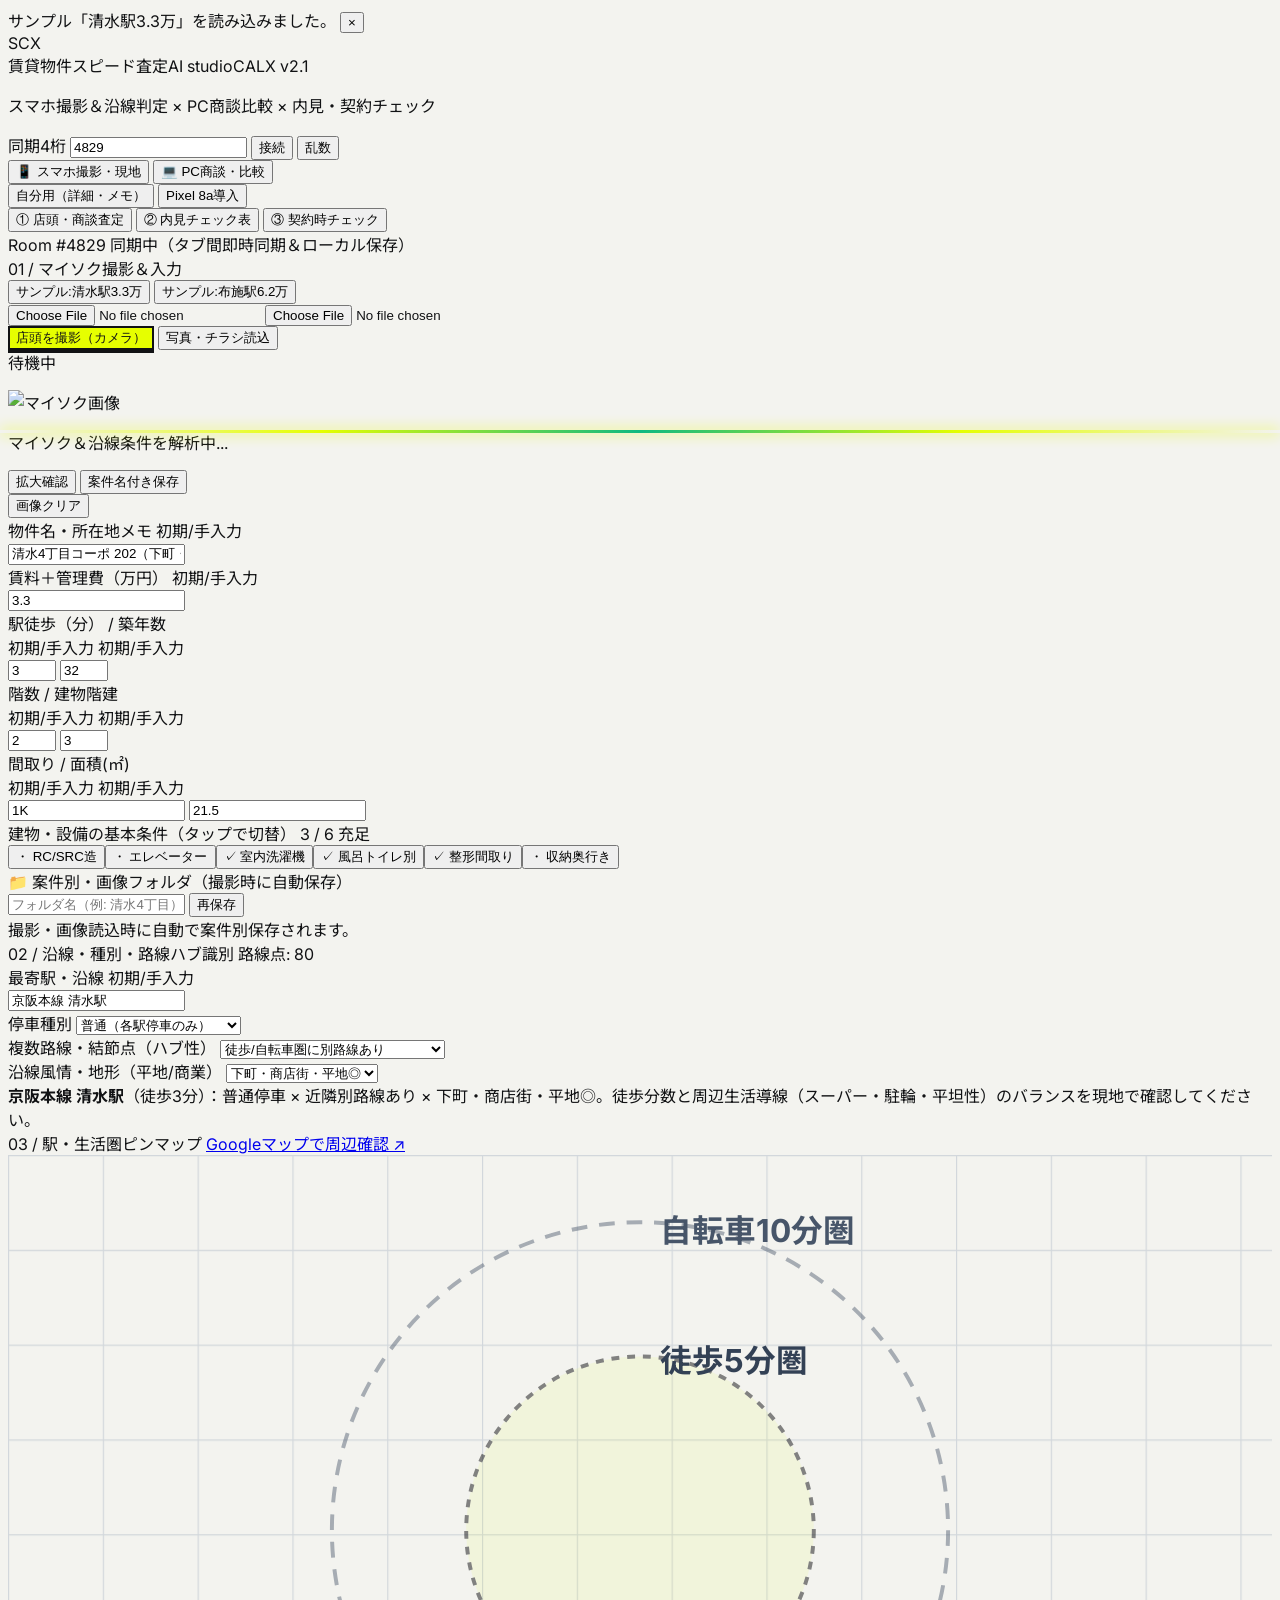
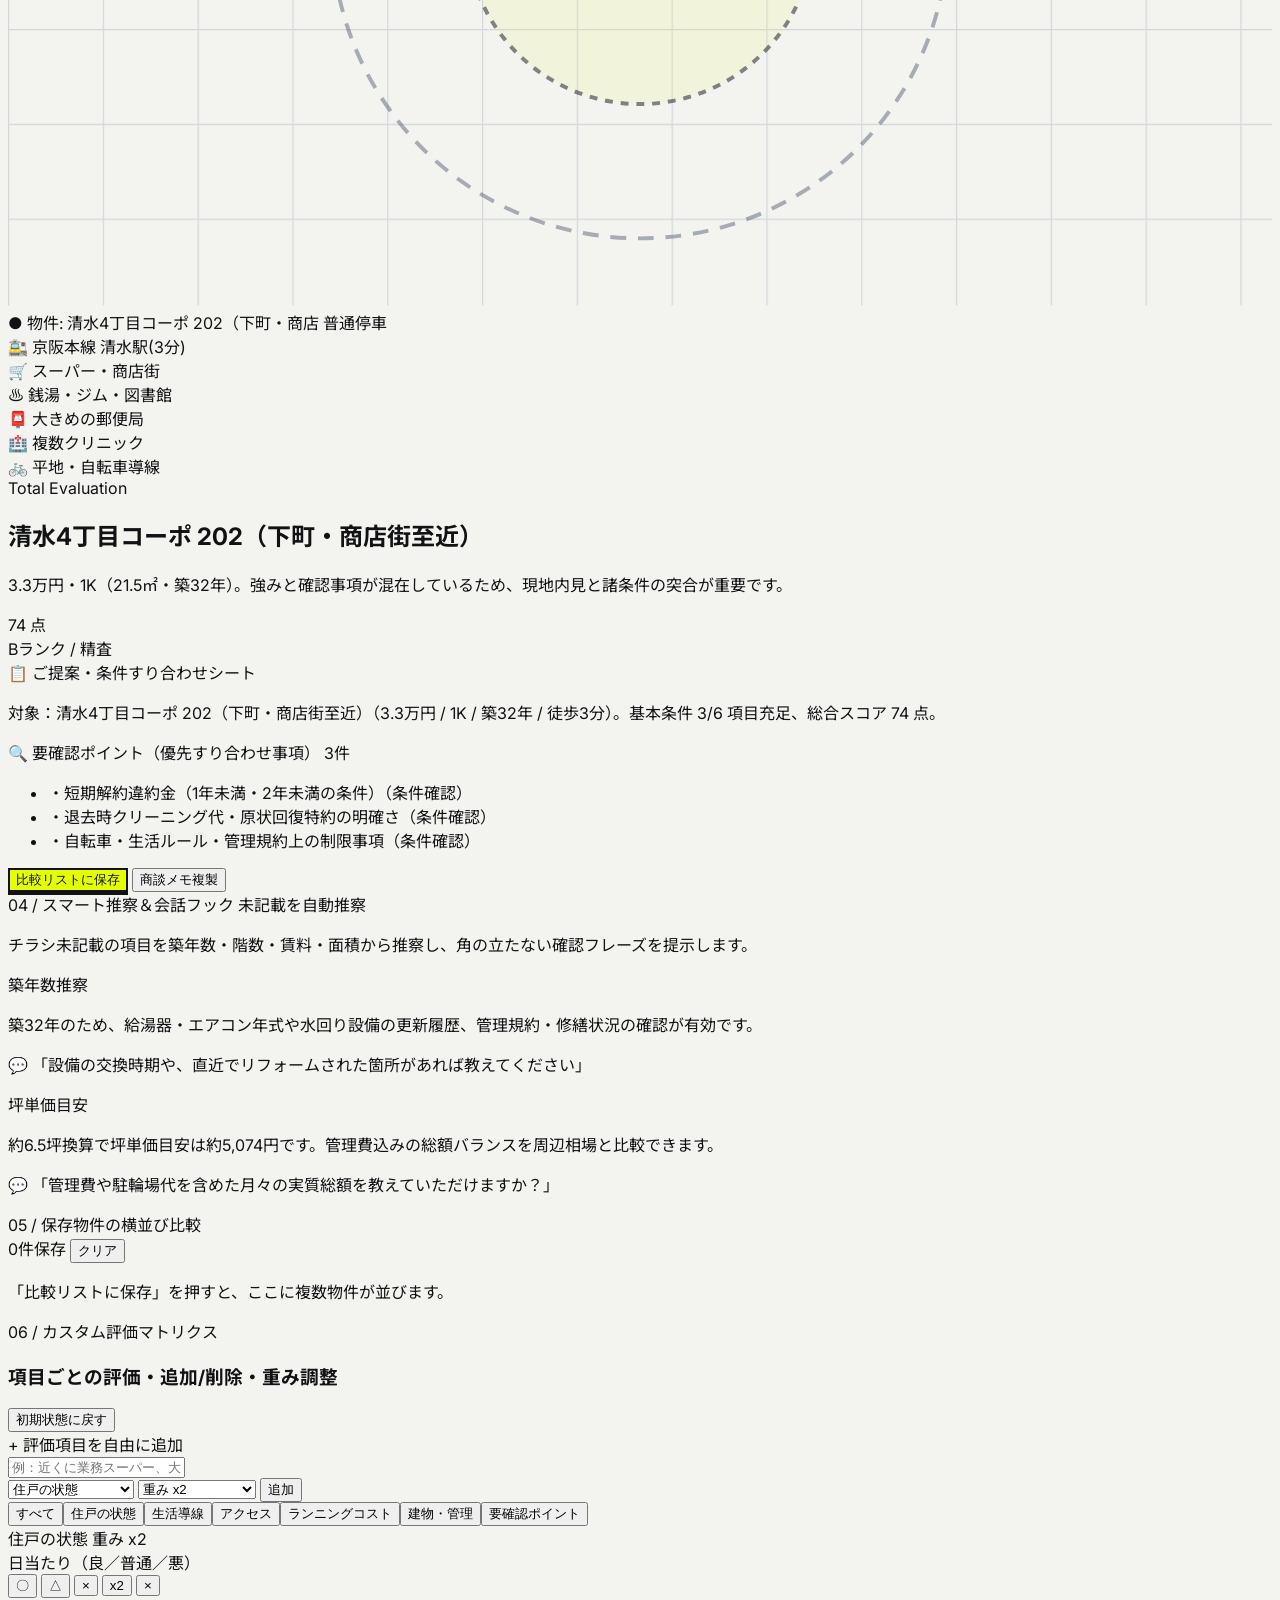
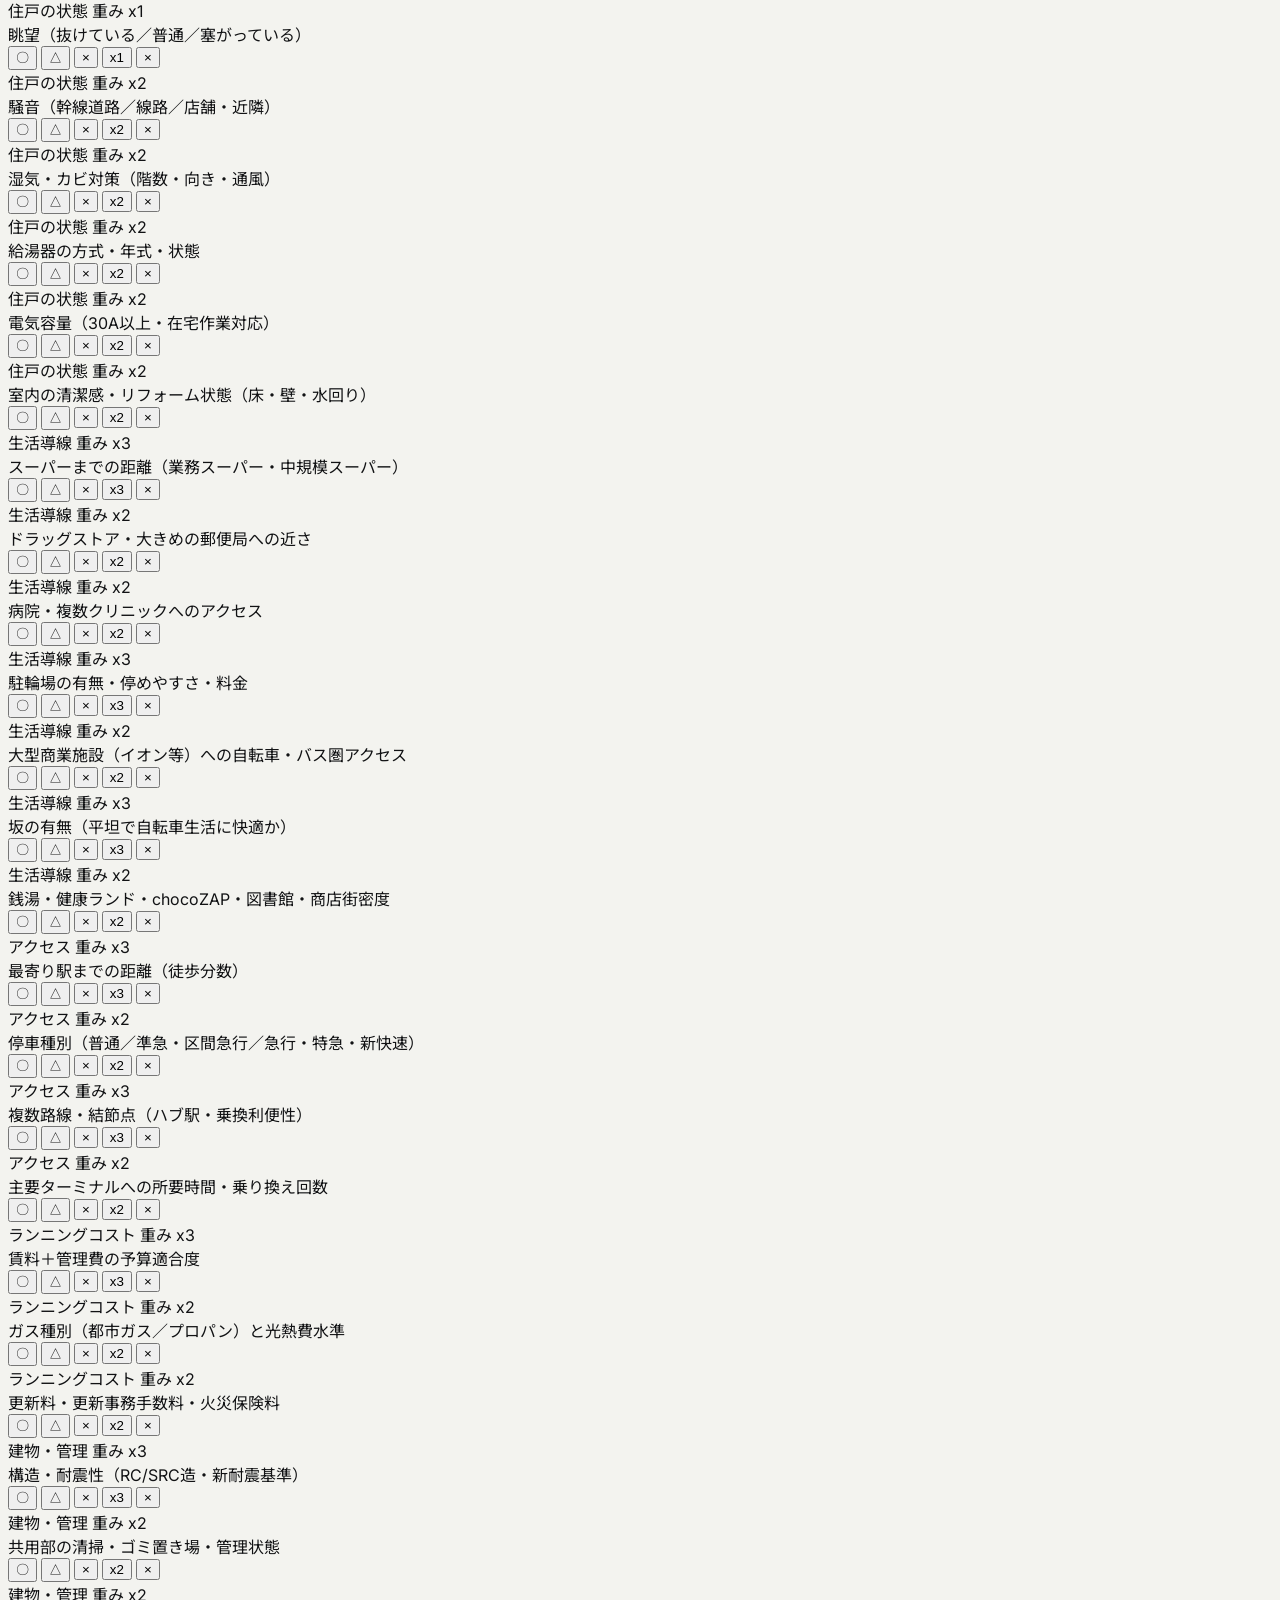
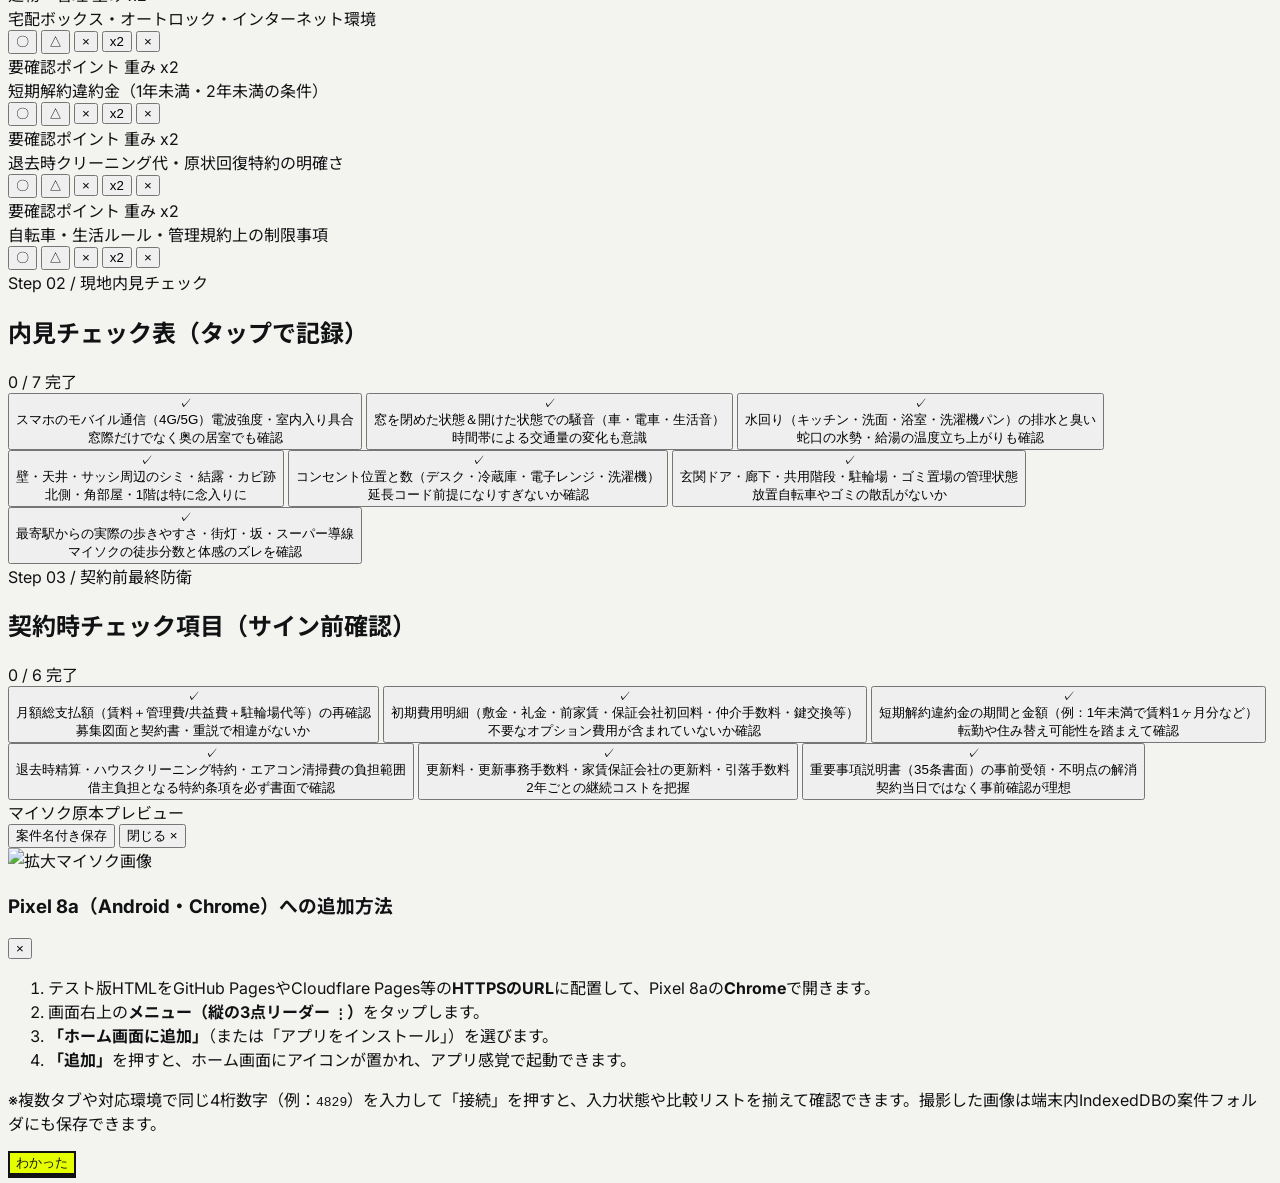
==== commit 00a76c32: "Auto-save original property photos to local case folders" ====
--- a/index.html
+++ b/index.html
@@ -293,12 +293,12 @@
             <!-- アプリ内「案件別・画像フォルダ（IndexedDB）」 -->
             <div class="pt-2.5 border-t border-neutral-100 space-y-2">
               <div class="flex items-center justify-between gap-2">
-                <span class="text-[10px] font-black text-neutral-600">📁 案件別・画像フォルダ（端末内保存）</span>
+                <span class="text-[10px] font-black text-neutral-600">📁 案件別・画像フォルダ（撮影時に自動保存）</span>
                 <div class="flex items-center gap-1">
                   <input id="folderNameInput" type="text" placeholder="フォルダ名（例: 清水4丁目）"
                     class="w-32 bg-[#F8F8F6] border border-[#DCDCD6] rounded-lg px-2 py-1 text-[11px] font-bold" />
-                  <button onclick="saveCurrentImageToFolder()" class="bg-[#111214] text-[#E6FF00] text-[10px] font-black px-2 py-1 rounded-lg hover:bg-neutral-800">
-                    フォルダ保存
+                  <button onclick="saveCurrentImageToFolder()" class="bg-neutral-200 text-neutral-800 text-[10px] font-black px-2 py-1 rounded-lg hover:bg-neutral-300">
+                    再保存
                   </button>
                 </div>
               </div>
@@ -739,26 +739,23 @@
       return idbPromise;
     }
 
-    async function saveCurrentImageToFolder() {
-      if (!state.currentImageDataUrl) {
-        showToast('先にマイソク画像を撮影または読み込んでください。');
-        return;
-      }
-      const rawFolder = (document.getElementById('folderNameInput').value || '').trim();
-      const propTitle = (document.getElementById('inpPropertyTitle').value || '').trim();
-      const folderName = rawFolder || propTitle || '未分類案件';
-
+    async function saveImageRecordToFolder(dataUrl, fileName = 'maisoku.jpg', notify = true) {
+      if (!dataUrl) return false;
+      const rawFolder = (document.getElementById('folderNameInput')?.value || '').trim();
+      const propTitle = (document.getElementById('inpPropertyTitle')?.value || '').trim();
+      const now = new Date();
+      const ymd = `${now.getFullYear()}${String(now.getMonth() + 1).padStart(2, '0')}${String(now.getDate()).padStart(2, '0')}`;
+      const folderName = rawFolder || propTitle || `未分類_${ymd}`;
       try {
         const db = await openPhotoDb();
-        if (!db) {
-          showToast('このブラウザはIndexedDBに非対応のため「案件名付き保存」をご利用ください。');
-          return;
-        }
+        if (!db) throw new Error('IndexedDB unavailable');
         const record = {
           folderName,
           title: propTitle || folderName,
-          dataUrl: state.currentImageDataUrl,
-          savedAt: new Date().toLocaleString('ja-JP')
+          fileName: fileName || 'maisoku.jpg',
+          mimeType: 'image/jpeg',
+          dataUrl,
+          savedAt: now.toLocaleString('ja-JP')
         };
         await new Promise((resolve, reject) => {
           const tx = db.transaction('folders', 'readwrite');
@@ -767,10 +764,20 @@
           tx.onerror = () => reject(tx.error);
         });
         await renderFolderAlbum();
-        showToast(`フォルダ「${folderName}」へ画像を保存しました。`);
+        if (notify) showToast(`撮影画像を端末内フォルダ「${folderName}」へ自動保存しました。`);
+        return true;
       } catch {
-        showToast('フォルダ保存中にエラーが発生しました。');
-      }
+        if (notify) showToast('端末内フォルダへの保存に失敗しました。ブラウザの保存容量・設定を確認してください。');
+        return false;
+      }
+    }
+
+    async function saveCurrentImageToFolder() {
+      if (!state.currentImageDataUrl) {
+        showToast('先にマイソク画像を撮影または読み込んでください。');
+        return;
+      }
+      await saveImageRecordToFolder(state.currentImageDataUrl, state.currentImageName, true);
     }
 
     async function deleteFolderPhoto(id) {
@@ -802,8 +809,8 @@
         });
         if (!item || !item.dataUrl) return;
         state.currentImageDataUrl = item.dataUrl;
-        state.currentImageMime = 'image/jpeg';
-        state.currentImageName = `${item.folderName || 'maisoku'}.jpg`;
+        state.currentImageMime = item.mimeType || 'image/jpeg';
+        state.currentImageName = item.fileName || `${item.folderName || 'maisoku'}.jpg`;
         document.getElementById('previewImageEl').src = item.dataUrl;
         document.getElementById('imagePreviewBox').classList.remove('hidden');
         showToast(`フォルダ「${item.folderName}」の画像を表示しました。`);
@@ -825,7 +832,7 @@
           req.onerror = () => reject(req.error);
         });
         if (!items.length) {
-          container.innerHTML = '<span class="text-[10px] text-neutral-400">撮影・読込後に「フォルダ保存」を押すとここに案件別で残ります。</span>';
+          container.innerHTML = '<span class="text-[10px] text-neutral-400">撮影・画像読込時に自動で案件別保存されます。</span>';
           return;
         }
         const sorted = items.slice().reverse().slice(0, 12);
@@ -1041,7 +1048,7 @@
     // =========================================================================
     // 5. 高精細Canvas画像圧縮（長辺2400px・JPEG品質0.85）＆ 実機 /api/analyze 連携
     // =========================================================================
-    async function compressImageForOcr(file, maxDimension = 2400, quality = 0.85) {
+    async function compressImageForOcr(file, maxDimension = 1800, quality = 0.82) {
       const originalDataUrl = await new Promise((resolve, reject) => {
         const reader = new FileReader();
         reader.onload = () => resolve(reader.result);
@@ -1079,6 +1086,7 @@
       const compKB = Math.round((base64Only.length * 0.75) / 1024);
 
       return {
+        originalDataUrl,
         previewUrl: compressedDataUrl,
         base64: base64Only,
         mimeType: 'image/jpeg',
@@ -1158,11 +1166,14 @@
       statusText.textContent = '高精細リサイズ（長辺2400px・品質0.85）中...';
 
       try {
-        const compressed = await compressImageForOcr(file, 2400, 0.85);
+        const compressed = await compressImageForOcr(file, 1800, 0.82);
         state.currentImageDataUrl = compressed.previewUrl;
         state.currentImageMime = compressed.mimeType;
         state.currentImageName = file.name || 'maisoku.jpg';
         state.compressionMeta = compressed.metaText;
+
+        // 解析APIへ送る前に原画像を端末内の案件フォルダへ退避。API失敗時も画像は残す。
+        await saveImageRecordToFolder(compressed.originalDataUrl || compressed.previewUrl, file.name || 'maisoku.jpg', true);
 
         previewEl.src = compressed.previewUrl;
         metaTextEl.textContent = compressed.metaText;
@@ -1180,7 +1191,18 @@
         const payload = await res.json().catch(() => ({}));
         if (!res.ok || !payload?.ok) {
           const errMsg = payload?.error || `解析エラー（HTTP ${res.status}）`;
-          statusText.textContent = `解析失敗: ${errMsg}`;
+          const diagnostic = payload?.diagnostic;
+          const notesEl = document.getElementById('ocrNotesText');
+          const detailParts = [];
+          if (diagnostic?.category) detailParts.push(`原因分類: ${diagnostic.category}`);
+          if (diagnostic?.modelsAttempted?.length) detailParts.push(`試行モデル: ${diagnostic.modelsAttempted.join(' → ')}`);
+          if (diagnostic?.retryDelay) detailParts.push(`再試行目安: ${diagnostic.retryDelay}`);
+          if (diagnostic?.providerMessage) detailParts.push(`Google API: ${diagnostic.providerMessage}`);
+          statusText.textContent = `解析失敗（HTTP ${res.status}）: ${errMsg}`;
+          if (notesEl && detailParts.length) {
+            notesEl.textContent = detailParts.join(' ｜ ');
+            notesEl.classList.remove('hidden');
+          }
           showToast(errMsg);
           return;
         }
